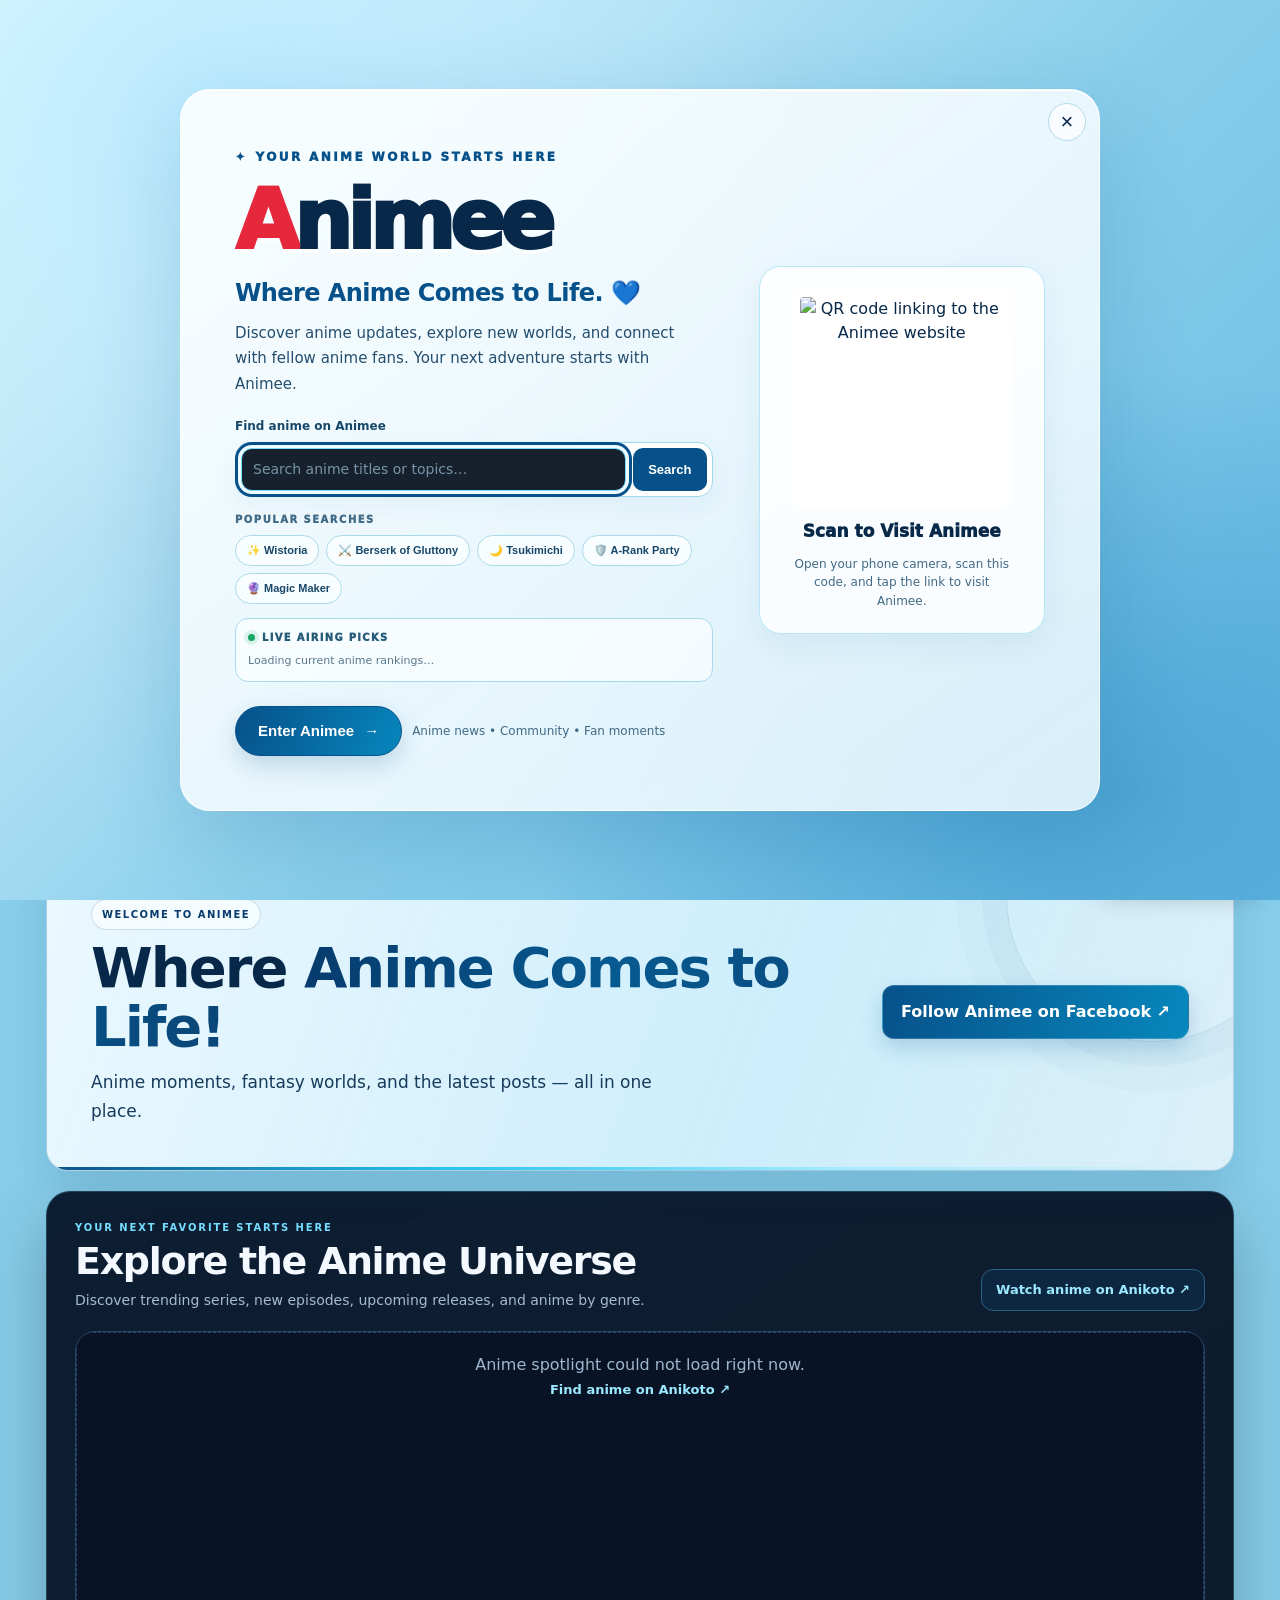
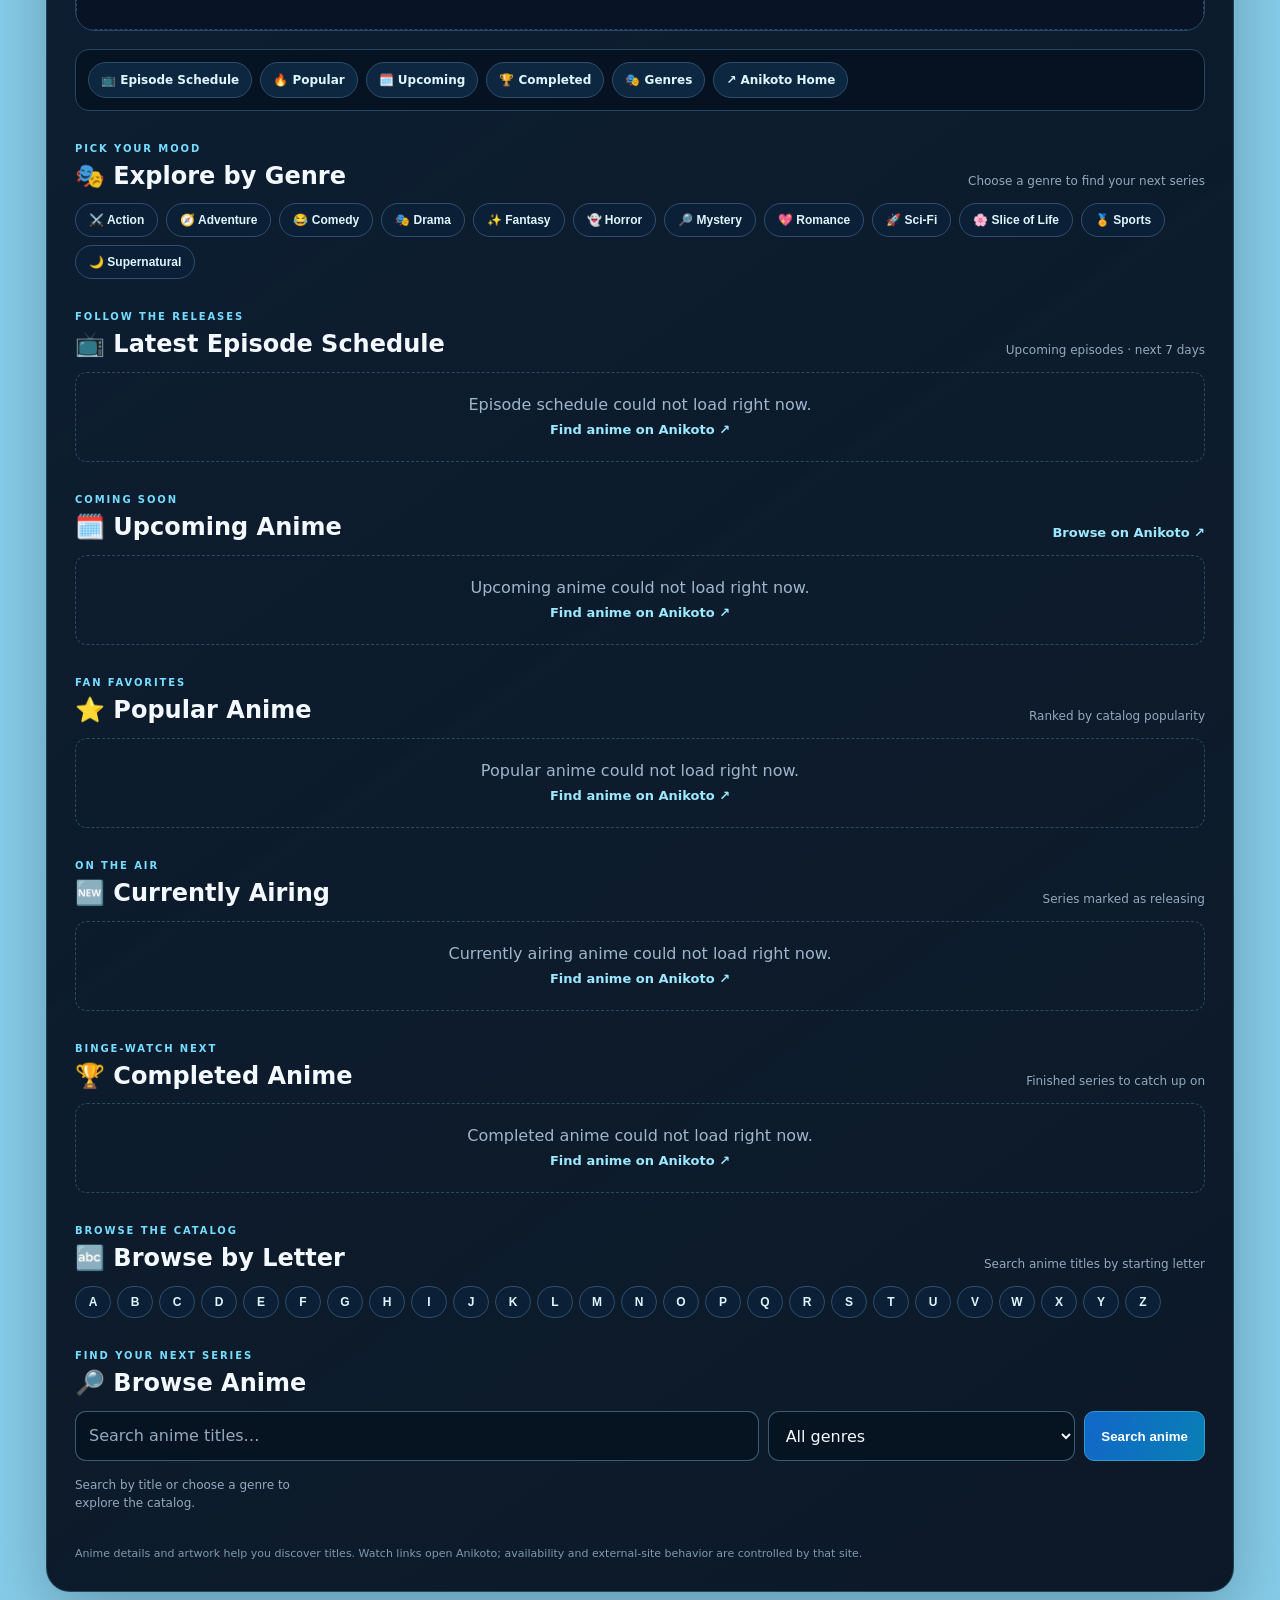
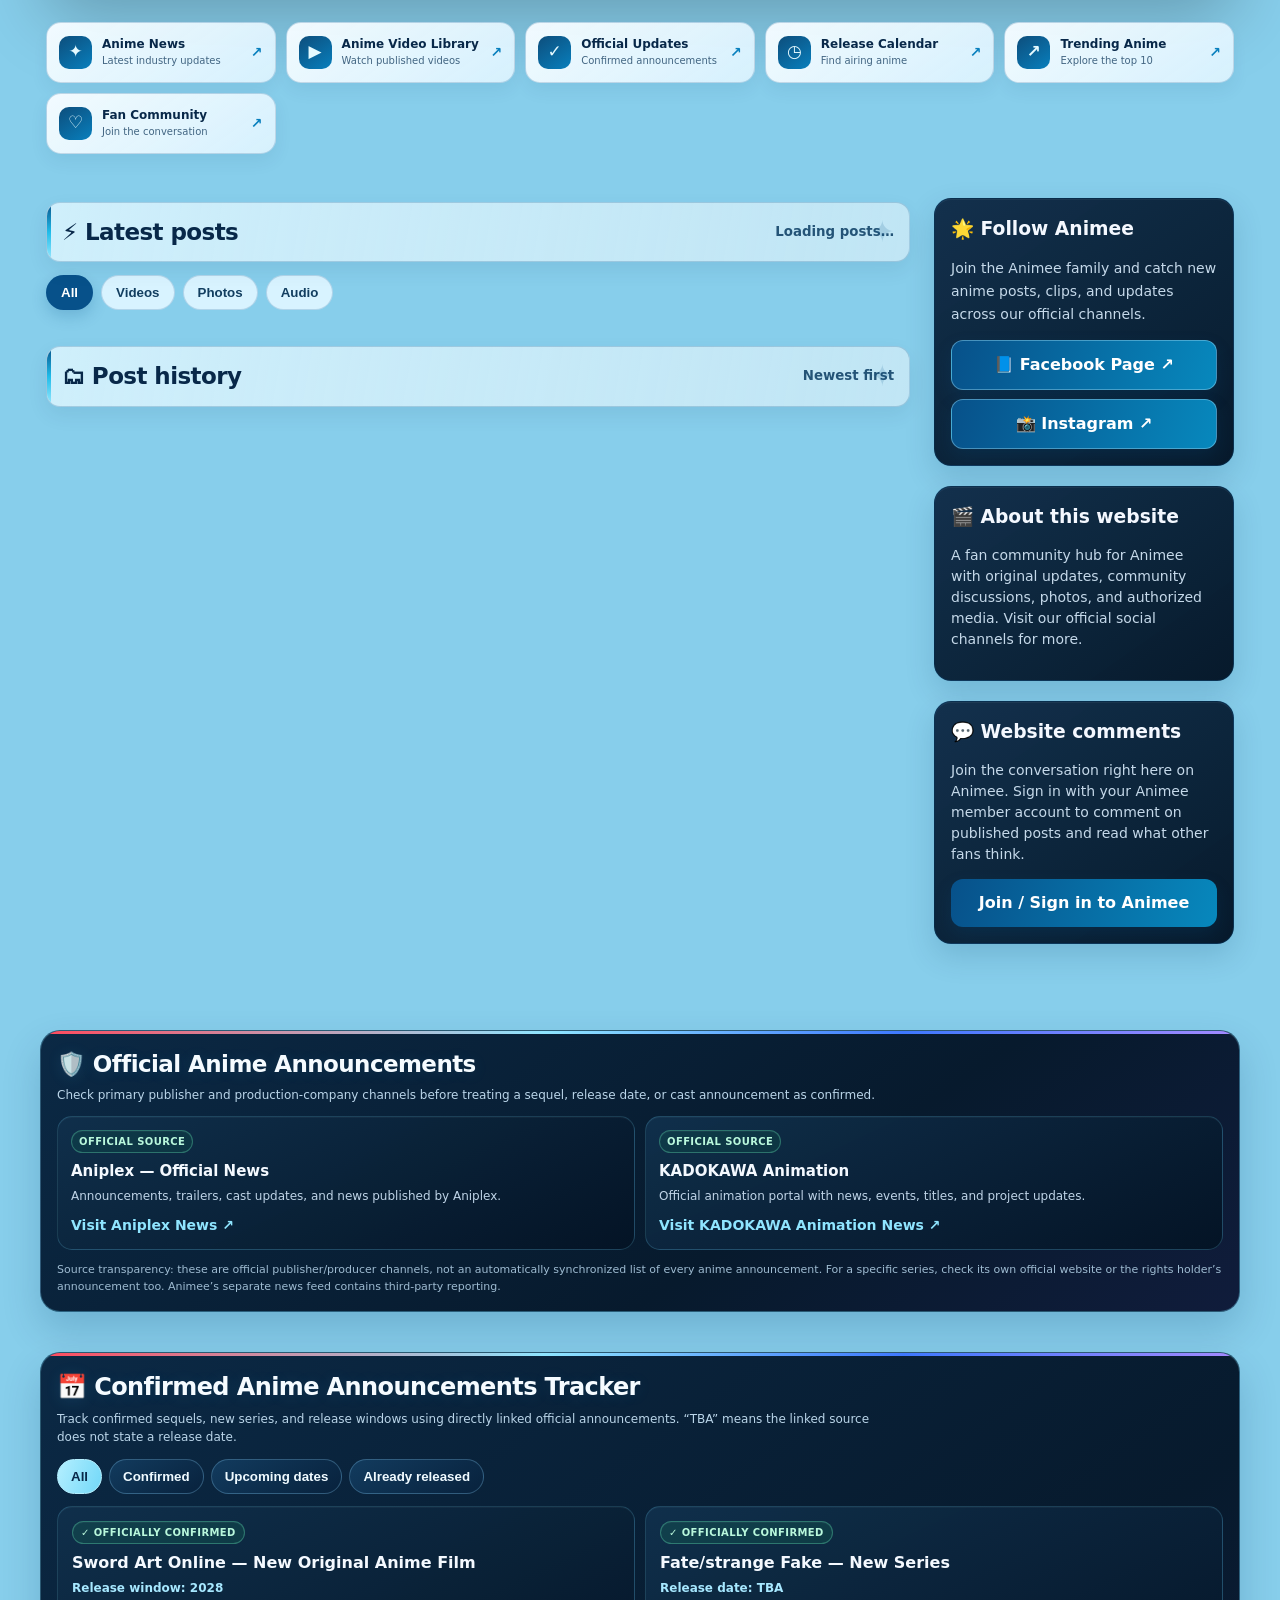
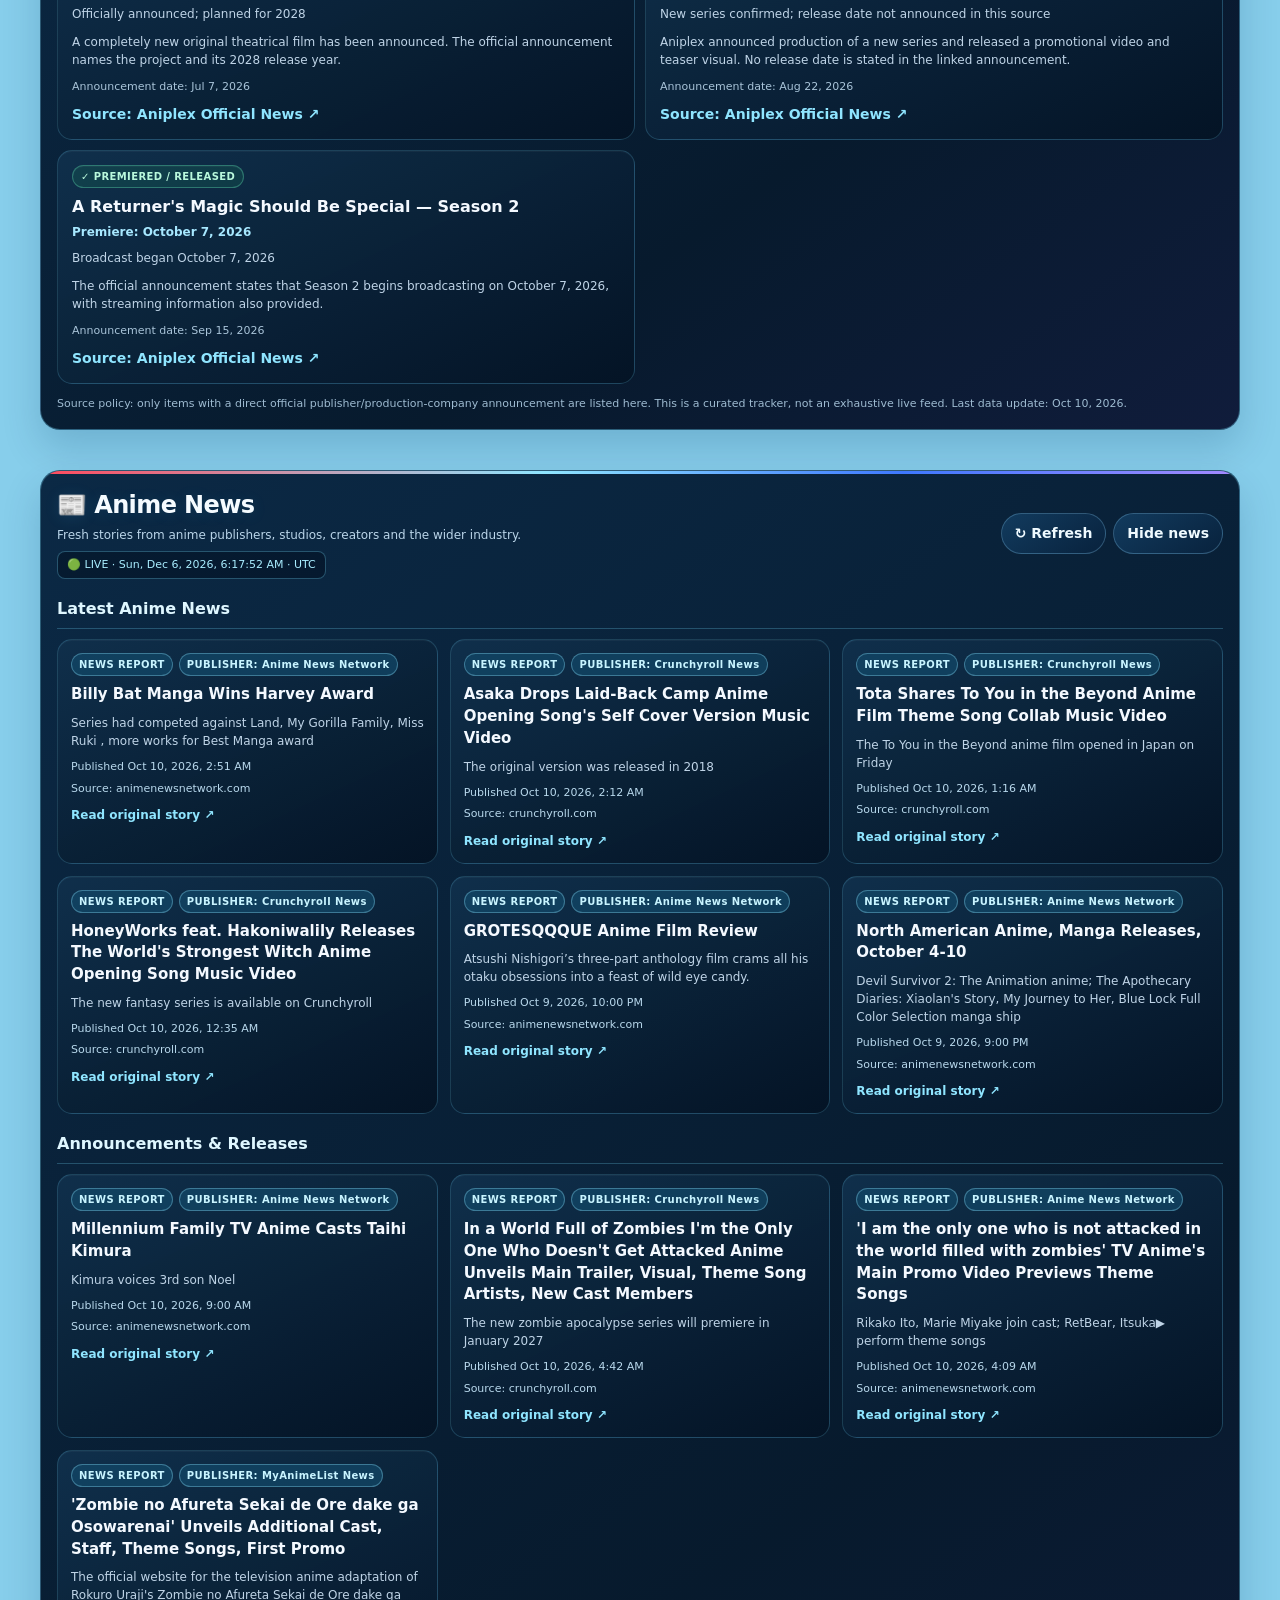
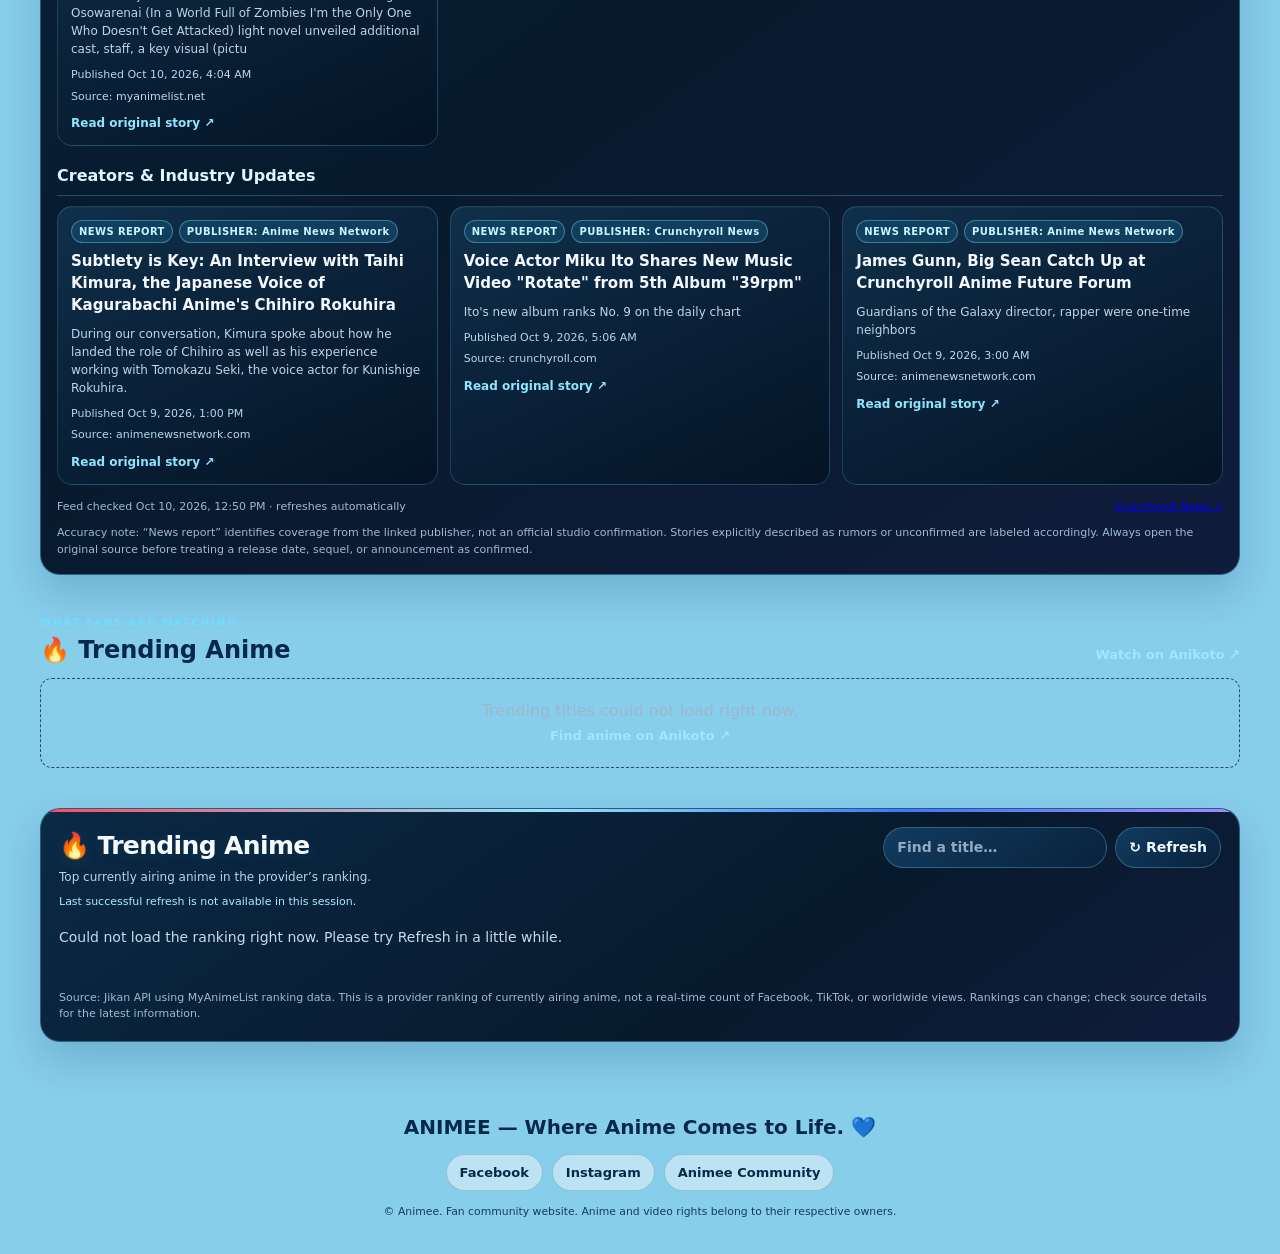
==== index.html @ 19613c21 "Update index.html" ====
<!doctype html>
<html lang="en">
<head>
<meta charset="utf-8">
<meta name="viewport" content="width=device-width,initial-scale=1">
<meta name="google-site-verification" content="fPkZKkGwC-4DVB1dAeEI6kpL-8RkmKhlQ3CHeXYALJQ" />
<meta name="google-site-verification" content="VLv9cJbyiWiNInrEfsKASRUnH4LlLSiAeQqun3bigRA" />
<title>ANIMEE — Where Anime Comes to Life</title>
<meta name="description" content="Discover the latest anime news, announcements, creator updates, fan posts, and community discussions on ANIMEE — Where Anime Comes to Life.">
<meta name="theme-color" content="#87CEEB">
<meta property="og:type" content="website">
<meta property="og:site_name" content="ANIMEE">
<meta property="og:title" content="ANIMEE — Where Anime Comes to Life">
<meta property="og:description" content="Discover the latest anime news, announcements, creator updates, fan posts, and community discussions on Animee — Where Anime Comes to Life.">
<link rel="canonical" href="https://animee355.github.io/Animee/">
<meta property="og:url" content="https://animee355.github.io/Animee/">
<meta name="twitter:card" content="summary">
<meta name="twitter:title" content="ANIMEE — Where Anime Comes to Life">
<meta name="twitter:description" content="Discover anime news, creator updates, fan posts, and community discussions on ANIMEE.">
<style>
:root{--bg:#08090f;--panel:#121520;--red:#ff202b;--cyan:#00c9f2;--gold:#ffd21c;--text:#f7f7fb;--muted:#aab0c2}
*{box-sizing:border-box}
body{margin:0;background:radial-gradient(ellipse at 15% 0%,#20121a 0,transparent 35%),radial-gradient(ellipse at 90% 15%,#09202b 0,transparent 32%),var(--bg);color:var(--text);font:16px/1.5 system-ui,Segoe UI,Arial,sans-serif}
header{max-width:1200px;margin:auto;padding:18px 20px 0}
.banner{width:100%;display:block;border-radius:16px;border:1px solid #292c38;box-shadow:0 10px 38px #0008}
.animee-banner{position:relative;min-height:220px;aspect-ratio:4.57/1;overflow:hidden;background:#050b18}
.banner-art{position:absolute;inset:0;width:100%;height:100%;display:block}
.banner-cover{position:absolute;inset:0;width:100%;height:100%;display:block;object-fit:cover;object-position:center}
.banner-copy{position:absolute;left:50%;top:50%;transform:translate(-50%,-50%);width:max-content;max-width:78%;text-align:center;display:flex;flex-direction:column;align-items:center;gap:0;text-shadow:0 3px 18px #000,0 0 32px #000}
.banner-copy span{font-size:clamp(10px,1.2vw,15px);font-weight:800;letter-spacing:.35em;color:#9eeaff}
.banner-copy strong{font-size:clamp(32px,6.5vw,82px);line-height:.98;letter-spacing:.08em;font-weight:950;color:#fff;background:none;-webkit-text-stroke:.5px #fff}.banner-copy strong .logo-a{display:inline-block;color:#ff1717;font-size:1.28em;font-style:italic;font-weight:1000;letter-spacing:-.1em;text-shadow:2px 3px 0 #6b0012,0 0 14px #ff151566;margin-right:.04em}.banner-copy em .tag-anime{color:#ff3c3c;font-style:italic}
.banner-copy em{font-style:italic;font-size:clamp(9px,1.35vw,16px);font-weight:900;letter-spacing:.01em;color:#fff;text-shadow:0 2px 5px #000}
.banner-chip{display:none}
@media(max-width:600px){.animee-banner{min-height:155px;aspect-ratio:2.1/1}.banner-copy{max-width:70%}.banner-copy strong{font-size:clamp(28px,8vw,48px)}.banner-copy em{font-size:8px;letter-spacing:.1em}.banner-chip{right:8px;bottom:7px;font-size:7px;padding:4px 6px}.banner-copy span{font-size:9px;letter-spacing:.2em}}
nav{display:flex;gap:10px;align-items:center;flex-wrap:wrap;padding:16px 0}
nav a,.btn{color:white;text-decoration:none;border:1px solid #343949;background:#151925;border-radius:999px;padding:9px 14px;cursor:pointer}
nav a:hover,.btn:hover{border-color:var(--cyan)}
nav .spacer{flex:1}
.nav-signin-group{display:flex;align-items:center;gap:8px;margin-left:auto}
nav .member-nav-btn{display:inline-flex;align-items:center;justify-content:center;gap:7px;padding:12px 18px;border:1px solid #48bfff;border-radius:12px;background:linear-gradient(120deg,#0879cf,#07518a);color:#fff;font-size:15px;font-weight:950;letter-spacing:.01em;box-shadow:0 5px 18px rgba(0,111,201,.25);white-space:nowrap}
nav .member-nav-btn::before{content:"👤";font-size:16px}
nav .member-nav-btn:hover{background:linear-gradient(120deg,#1595ed,#0869a8);border-color:#a3e9ff;transform:translateY(-1px)}
nav .admin-nav-btn{padding:6px 9px;border:1px solid rgba(117,221,255,.35);border-radius:8px;background:rgba(7,25,43,.7);color:#a9c5da;font-size:11px;font-weight:650;white-space:nowrap}
nav .admin-nav-btn:hover{color:#fff;border-color:#75ddff;background:#0b2b47}
@media(max-width:700px){.nav-signin-group{width:100%;margin-left:0;justify-content:flex-end}nav .member-nav-btn{padding:11px 14px;font-size:14px}nav .admin-nav-btn{padding:6px 8px;font-size:10px}}
.page{max-width:1200px;margin:auto;padding:0 20px 50px}
.hero{padding:26px 0 20px;display:flex;gap:20px;align-items:center;justify-content:space-between;flex-wrap:wrap}
.hero h1{font-size:clamp(28px,4vw,48px);line-height:1.08;margin:0 0 8px}
.gradient{background:linear-gradient(90deg,var(--red),var(--gold),var(--cyan));color:transparent;background-clip:text}
.hero p{color:var(--muted);margin:0}
.tag{display:inline-block;color:var(--gold);font-weight:800;letter-spacing:.12em;font-size:12px}
.layout{display:grid;grid-template-columns:minmax(0,1fr) 300px;gap:22px}
.section-title{display:flex;align-items:center;justify-content:space-between;gap:10px;margin:20px 0 12px}
.section-title h2{margin:0;font-size:22px}
.section-title small{color:var(--muted)}
.filters{display:flex;gap:8px;flex-wrap:wrap;margin-bottom:12px}
.filters button{border:0;background:#252a3a;color:#d9deee;border-radius:8px;padding:8px 12px;cursor:pointer}
.filters button.active{background:var(--red);color:white}
.cards{display:grid;grid-template-columns:repeat(2,minmax(0,1fr));gap:14px}
.card,.sidebox{background:linear-gradient(145deg,#171a27,#10121b);border:1px solid #292d3c;border-radius:14px;overflow:hidden}
.card{padding:14px;min-width:0}
.card h3{margin:0 0 5px;font-size:18px;overflow-wrap:anywhere}
.card p{color:var(--muted);margin:0 0 12px;overflow-wrap:anywhere}
.embed{width:100%;min-height:220px;border:0;border-radius:10px;background:#05060a}
.postmeta{display:flex;justify-content:space-between;gap:8px;color:#939bad;font-size:12px;margin-top:10px;flex-wrap:wrap}
.sidebox{padding:16px;margin:20px 0}
.sidebox h3{margin:0 0 8px}
.sidebox p{color:var(--muted);font-size:14px}
.follow{display:block;text-align:center;background:linear-gradient(90deg,#1877f2,#0754bc);padding:12px;border-radius:10px;text-decoration:none;color:white;font-weight:800}
.empty{color:var(--muted);padding:24px;border:1px dashed #343949;border-radius:12px;text-align:center;grid-column:1/-1}
.admin{display:none;margin-top:22px;padding:18px;border:1px solid #454b61;border-radius:14px;background:#111521}
.admin.show{display:block}
.admin-grid{display:grid;grid-template-columns:1fr 1fr;gap:12px}
.admin label{display:block;font-size:13px;color:#c4cada;margin-bottom:5px}
.admin input,.admin textarea,.admin select{width:100%;padding:10px;background:#080a11;border:1px solid #343949;border-radius:8px;color:white}
.admin textarea{min-height:78px;resize:vertical}
.audio-post{display:flex;align-items:center;gap:12px;padding:12px;border:1px solid rgba(117,221,255,.2);border-radius:12px;background:#050b18}.audio-post-icon{display:grid;place-items:center;flex:0 0 42px;height:42px;border-radius:50%;background:#102b47;color:#a9e8ff;font-size:24px}.audio-post audio.embed{min-width:0;width:100%;height:42px;max-height:none;aspect-ratio:auto;background:transparent;border-radius:8px}
.admin .wide{grid-column:1/-1}
.warn{border-left:3px solid var(--gold);padding:10px 12px;background:#2a2513;color:#f4e7b2;border-radius:6px;font-size:13px}
.actions{display:flex;gap:8px;flex-wrap:wrap;margin-top:12px}
.primary{background:var(--red);border-color:var(--red)}
.status{font-size:13px;color:var(--cyan);overflow-wrap:anywhere}
footer{text-align:center;color:#858b9d;padding:24px;font-size:13px}
.website-comments{border-top:1px solid rgba(117,221,255,.18);margin-top:14px;padding-top:12px}
.website-comments h4{margin:0 0 10px;font-size:15px;color:#dff6ff}
.website-comment{padding:9px 0;border-bottom:1px solid rgba(117,221,255,.12);overflow-wrap:anywhere}
.website-comment strong{color:#f4f8ff}
.website-comment p{margin:4px 0 0;white-space:pre-wrap}
.website-comment small{color:#8fa9c5}
.website-comment-form{display:grid;gap:8px;margin-top:12px}
.website-comment-form textarea{width:100%;min-height:64px;resize:vertical;padding:10px;background:#061321;color:white;border:1px solid #2a4968;border-radius:10px;font:inherit}
.website-comment-form button{justify-self:start}
.comment-status{font-size:13px;color:var(--cyan);margin:8px 0 0;overflow-wrap:anywhere}
.comment-status.error{color:#ff9eaf}
[hidden]{display:none!important}
@media(max-width:850px){.layout{grid-template-columns:1fr}.cards{grid-template-columns:1fr}.admin-grid{grid-template-columns:1fr}.admin .wide{grid-column:auto}.embed{min-height:190px}}

/* Animee professional cinematic background system */
:root{
  --bg:#050b18;
  --panel:#0a1729;
  --panel2:#0d2038;
  --line:#203e5d;
  --cyan:#75ddff;
  --text:#f4f8ff;
  --muted:#a8bad0;
}
html{min-height:100%;background:#050b18;scroll-behavior:smooth}
body{
  position:relative;
  isolation:isolate;
  background-color:#050b18!important;
  background-image:
    radial-gradient(ellipse at 12% -8%,rgba(25,104,170,.32),transparent 42%),
    radial-gradient(ellipse at 92% 12%,rgba(20,75,130,.22),transparent 34%),
    radial-gradient(ellipse at 50% 100%,rgba(9,42,78,.2),transparent 48%),
    linear-gradient(180deg,#050b18 0%,#071224 52%,#050b18 100%)!important;
  background-attachment:fixed;
}
body::before{
  content:"";position:fixed;inset:0;z-index:-1;pointer-events:none;opacity:.25;
  background-image:
    radial-gradient(1px 1px at 7% 19%,rgba(210,242,255,.95) 99%,transparent 100%),
    radial-gradient(1px 1px at 22% 71%,rgba(120,214,255,.8) 99%,transparent 100%),
    radial-gradient(1px 1px at 38% 31%,rgba(210,242,255,.7) 99%,transparent 100%),
    radial-gradient(1px 1px at 57% 83%,rgba(120,214,255,.7) 99%,transparent 100%),
    radial-gradient(1px 1px at 72% 16%,rgba(210,242,255,.8) 99%,transparent 100%),
    radial-gradient(1px 1px at 88% 58%,rgba(120,214,255,.8) 99%,transparent 100%),
    radial-gradient(1px 1px at 94% 88%,rgba(210,242,255,.7) 99%,transparent 100%);
  background-size:320px 260px;
}
body::after{
  content:"";position:fixed;inset:0;z-index:-1;pointer-events:none;
  background:linear-gradient(115deg,transparent 0%,rgba(82,176,255,.025) 45%,transparent 72%);
}
body>*{position:relative;z-index:1}
header{background:rgba(5,12,25,.86)!important;border-color:rgba(86,151,199,.25)!important;backdrop-filter:blur(18px) saturate(140%)}
.panel,.post,.card,.sidebox,.admin,.member{
  background:linear-gradient(145deg,rgba(14,32,54,.94),rgba(7,18,33,.96))!important;
  border-color:rgba(77,133,177,.3)!important;
  box-shadow:0 16px 48px rgba(0,0,0,.22),inset 0 1px 0 rgba(207,238,255,.025);
}
nav a,.btn,.smallbtn,button{
  transition:background-color .18s ease,border-color .18s ease,box-shadow .18s ease,transform .18s ease;
}
nav a:hover,.btn:hover,.smallbtn:hover,button:hover{
  border-color:rgba(117,221,255,.78)!important;
  box-shadow:0 0 18px rgba(62,177,255,.12);
}
.primary,.btn.primary{
  background:linear-gradient(110deg,#1267c9,#087fb4)!important;
  border-color:#2997d5!important;
  box-shadow:0 5px 18px rgba(13,111,202,.16);
}
input,textarea,select{
  background:rgba(3,12,24,.82)!important;
  border-color:rgba(73,119,158,.45)!important;
}
input:focus,textarea:focus,select:focus{
  border-color:var(--cyan)!important;
  box-shadow:0 0 0 3px rgba(117,221,255,.11)!important;
}
footer{color:#829ab5}
@media(prefers-reduced-motion:reduce){
  html{scroll-behavior:auto}
  *,*::before,*::after{transition:none!important}
}


/* Visible original anime characters in the page background */
.animee-character-art{position:fixed!important;inset:65px 0 0!important;width:100%;height:calc(100vh - 65px);z-index:0!important;pointer-events:none!important;overflow:hidden;opacity:.48}
.animee-character-art svg{display:block;width:100%;height:100%}
body>*:not(.animee-character-art){position:relative;z-index:1}
@media(max-width:700px){.animee-character-art{opacity:.23}.animee-character-art svg{width:150%;max-width:none;transform:translateX(-17%)}}
@media(prefers-reduced-transparency:reduce){.animee-character-art{opacity:.3}}


/* Prominent live local clock */
.animee-clock{max-width:1240px;margin:18px auto 0;padding:0 20px}
.animee-clock-inner{display:flex;align-items:center;justify-content:space-between;gap:18px;flex-wrap:wrap;padding:20px 26px;border:1px solid rgba(91,195,255,.48);border-radius:18px;background:linear-gradient(115deg,rgba(8,48,82,.97),rgba(8,26,51,.97) 60%,rgba(21,49,88,.97));box-shadow:0 12px 32px rgba(0,25,55,.3),inset 0 1px 0 rgba(220,246,255,.12)}
.animee-clock-label{font-size:12px;font-weight:900;letter-spacing:.18em;text-transform:uppercase;color:#9adfff}
.animee-clock-time{font-size:clamp(38px,6vw,66px);font-weight:950;line-height:1.08;letter-spacing:.025em;font-variant-numeric:tabular-nums;color:#f4fbff;text-shadow:0 0 24px rgba(68,190,255,.22)}
.animee-clock-date{margin-top:6px;color:#c1e8ff;font-size:clamp(14px,2vw,17px);font-weight:650}
.animee-clock-zone{padding:9px 12px;border-radius:10px;background:rgba(93,194,255,.12);border:1px solid rgba(122,213,255,.25);color:#c5edff;font-size:12px;font-weight:800;white-space:nowrap}
@media(max-width:600px){.animee-clock{padding:0 12px;margin-top:12px}.animee-clock-inner{padding:16px 17px;gap:10px}.animee-clock-time{font-size:clamp(36px,10vw,52px)}.animee-clock-zone{font-size:11px}}

</style>
<style id="animee-cinematic-background-v2">
/* Unified Animee cinematic background: deep black, galaxy glow, original anime-inspired heroes */
:root{--bg:#050914;--panel:#0b1424;--panel2:#0e1b30;--line:#24405e;--cyan:#75ddff;--text:#f4f8ff;--muted:#a8bad0}
html{min-height:100%;background:#050914;scroll-behavior:smooth}
body{position:relative;isolation:isolate;background-color:#050914!important;background-image:radial-gradient(ellipse at 14% 0%,rgba(20,92,158,.22),transparent 42%),radial-gradient(ellipse at 88% 8%,rgba(76,48,133,.16),transparent 38%),linear-gradient(180deg,#050914 0%,#07101f 52%,#050914 100%)!important;background-attachment:fixed;color:var(--text)}
body::before{content:"";position:fixed;inset:0;z-index:-1;pointer-events:none;opacity:.18;background-image:url("data:image/svg+xml,%3Csvg%20xmlns%3D%22http%3A%2F%2Fwww.w3.org%2F2000%2Fsvg%22%20viewBox%3D%220%200%201440%20900%22%3E%3Cdefs%3E%3ClinearGradient%20id%3D%22cloakA%22%20x1%3D%220%22%20y1%3D%220%22%20x2%3D%221%22%20y2%3D%221%22%3E%3Cstop%20stop-color%3D%22%23237cc4%22%2F%3E%3Cstop%20offset%3D%221%22%20stop-color%3D%22%23091226%22%2F%3E%3C%2FlinearGradient%3E%3ClinearGradient%20id%3D%22cloakB%22%20x1%3D%220%22%20y1%3D%220%22%20x2%3D%221%22%20y2%3D%221%22%3E%3Cstop%20stop-color%3D%22%237b4bc0%22%2F%3E%3Cstop%20offset%3D%221%22%20stop-color%3D%22%23091226%22%2F%3E%3C%2FlinearGradient%3E%3CradialGradient%20id%3D%22glow%22%3E%3Cstop%20stop-color%3D%22%23168bd3%22%20stop-opacity%3D%22.6%22%2F%3E%3Cstop%20offset%3D%221%22%20stop-color%3D%22%23168bd3%22%20stop-opacity%3D%220%22%2F%3E%3C%2FradialGradient%3E%3C%2Fdefs%3E%3Cellipse%20cx%3D%22170%22%20cy%3D%22500%22%20rx%3D%22330%22%20ry%3D%22430%22%20fill%3D%22url(%23glow)%22%2F%3E%3Cellipse%20cx%3D%221280%22%20cy%3D%22470%22%20rx%3D%22330%22%20ry%3D%22430%22%20fill%3D%22url(%23glow)%22%2F%3E%3Cg%20stroke%3D%22%2363cfff%22%20stroke-width%3D%225%22%20stroke-linejoin%3D%22round%22%3E%3Cpath%20d%3D%22M0%20900Q28%20640%20130%20540L220%20470%20330%20470%20420%20560Q480%20710%20500%20900Z%22%20fill%3D%22url(%23cloakA)%22%2F%3E%3Cpath%20d%3D%22M150%20475Q112%20400%20135%20290L185%20215%20305%20215%20350%20300%20325%20415%20280%20480Z%22%20fill%3D%22%23d8b4a5%22%2F%3E%3Cpath%20d%3D%22M135%20305L75%20240%20155%20250%20130%20165%20210%20220%20225%20120%20260%20208%20325%20145%20320%20235%20395%20205%20350%20305%20310%20278%20270%20325%20220%20285%20175%20325Z%22%20fill%3D%22%23111a2d%22%2F%3E%3Cpath%20d%3D%22M166%20350L210%20354M270%20354L315%20346%22%20stroke%3D%22%238ee8ff%22%20stroke-width%3D%229%22%2F%3E%3Cpath%20d%3D%22M205%20415Q240%20435%20276%20411%22%20fill%3D%22none%22%20stroke%3D%22%238b5262%22%20stroke-width%3D%225%22%2F%3E%3C%2Fg%3E%3Cg%20transform%3D%22translate(1440%200)%20scale(-1%201)%22%20stroke%3D%22%23b99aff%22%20stroke-width%3D%225%22%20stroke-linejoin%3D%22round%22%3E%3Cpath%20d%3D%22M0%20900Q28%20640%20130%20540L220%20470%20330%20470%20420%20560Q480%20710%20500%20900Z%22%20fill%3D%22url(%23cloakB)%22%2F%3E%3Cpath%20d%3D%22M150%20475Q112%20400%20135%20290L185%20215%20305%20215%20350%20300%20325%20415%20280%20480Z%22%20fill%3D%22%23d8b4a5%22%2F%3E%3Cpath%20d%3D%22M135%20305L75%20240%20155%20250%20130%20165%20210%20220%20225%20120%20260%20208%20325%20145%20320%20235%20395%20205%20350%20305%20310%20278%20270%20325%20220%20285%20175%20325Z%22%20fill%3D%22%23151226%22%2F%3E%3Cpath%20d%3D%22M166%20350L210%20354M270%20354L315%20346%22%20stroke%3D%22%23d0b5ff%22%20stroke-width%3D%229%22%2F%3E%3Cpath%20d%3D%22M205%20415Q240%20435%20276%20411%22%20fill%3D%22none%22%20stroke%3D%22%238b5262%22%20stroke-width%3D%225%22%2F%3E%3C%2Fg%3E%3Cg%20fill%3D%22%23d8f4ff%22%20opacity%3D%22.8%22%3E%3Ccircle%20cx%3D%22520%22%20cy%3D%22125%22%20r%3D%223%22%2F%3E%3Ccircle%20cx%3D%22690%22%20cy%3D%22280%22%20r%3D%222%22%2F%3E%3Ccircle%20cx%3D%22820%22%20cy%3D%22110%22%20r%3D%222%22%2F%3E%3Ccircle%20cx%3D%22610%22%20cy%3D%22600%22%20r%3D%222%22%2F%3E%3Ccircle%20cx%3D%22920%22%20cy%3D%22710%22%20r%3D%223%22%2F%3E%3Ccircle%20cx%3D%22760%22%20cy%3D%22420%22%20r%3D%222%22%2F%3E%3Ccircle%20cx%3D%221090%22%20cy%3D%22160%22%20r%3D%222%22%2F%3E%3C%2Fg%3E%3Cg%20fill%3D%22none%22%20stroke%3D%22%2365d9ff%22%20stroke-opacity%3D%22.22%22%3E%3Cpath%20d%3D%22M470%20210Q700%2080%20950%20210%22%2F%3E%3Cpath%20d%3D%22M430%20690Q720%20790%201000%20690%22%2F%3E%3Ccircle%20cx%3D%22720%22%20cy%3D%22440%22%20r%3D%22185%22%2F%3E%3C%2Fg%3E%3C%2Fsvg%3E"),radial-gradient(1px 1px at 7% 19%,rgba(210,242,255,.95) 99%,transparent 100%),radial-gradient(1px 1px at 22% 71%,rgba(120,214,255,.8) 99%,transparent 100%),radial-gradient(1px 1px at 38% 31%,rgba(210,242,255,.7) 99%,transparent 100%),radial-gradient(1px 1px at 57% 83%,rgba(120,214,255,.7) 99%,transparent 100%),radial-gradient(1px 1px at 72% 16%,rgba(210,242,255,.8) 99%,transparent 100%),radial-gradient(1px 1px at 88% 58%,rgba(120,214,255,.8) 99%,transparent 100%);background-size:cover,320px 260px,320px 260px,320px 260px,320px 260px,320px 260px,320px 260px;background-position:center bottom,0 0,0 0,0 0,0 0,0 0,0 0;background-repeat:no-repeat,repeat,repeat,repeat,repeat,repeat,repeat}
body::after{content:"";position:fixed;inset:0;z-index:-1;pointer-events:none;background:linear-gradient(115deg,transparent 0%,rgba(82,176,255,.025) 45%,transparent 72%)}
header{background:rgba(5,12,25,.88)!important;border-color:rgba(86,151,199,.25)!important;backdrop-filter:blur(18px) saturate(140%)}
.panel,.post,.card,.sidebox,.admin,.member{background:linear-gradient(145deg,rgba(14,27,46,.95),rgba(7,15,29,.97))!important;border-color:rgba(77,133,177,.3)!important;box-shadow:0 16px 48px rgba(0,0,0,.24),inset 0 1px 0 rgba(207,238,255,.025)}
@media(max-width:700px){body::before{opacity:.12;background-size:auto 100%,320px 260px,320px 260px,320px 260px,320px 260px,320px 260px,320px 260px}}
@media(prefers-reduced-motion:reduce){html{scroll-behavior:auto}}
</style>
<style id="animee-plain-skyblue-background">
/* Animee accessibility and visual consistency: retain the requested plain sky-blue page background. */
:root{--text:#f4f8ff;--muted:#b9cee3;--cyan:#75ddff}
html,body{background:#87CEEB!important;background-image:none!important}
body::before,body::after,.animee-character-art{display:none!important;content:none!important}
body{color:#082849!important}
.page>.hero h1,main.wrap>.hero h1{color:#082849!important}
.page>.hero p,main.wrap>.hero p,main.wrap>.hero .muted{color:#173b5b!important}
.hero .shine{background-image:linear-gradient(100deg,#073b6d,#0878b8)!important;color:transparent!important}
.page>.hero .tag,main.wrap>.hero .eyebrow{color:#073b6d!important}
footer{color:#173b5b!important}
.panel,.post,.card,.sidebox,.admin,.member,.chat,.thread{color:#f4f8ff!important}
a:focus-visible,button:focus-visible,input:focus-visible,textarea:focus-visible,select:focus-visible{outline:3px solid #07518a!important;outline-offset:3px}
.skip-link{position:fixed!important;top:-70px;left:12px;z-index:99999;background:#082849!important;color:#fff!important;padding:10px 14px;border-radius:8px;text-decoration:none;font-weight:800;box-shadow:0 5px 18px #08284955}
.skip-link:focus{top:12px}
@media(max-width:600px){nav{gap:6px}nav a,.btn{padding:8px 10px;font-size:14px}.page{padding-left:14px;padding-right:14px}header{padding-left:12px;padding-right:12px}}

.page>.hero .gradient{background-image:linear-gradient(90deg,#073b6d,#075a91,#0a4677)!important}
main.wrap>.hero h1 span:not(.shine){color:#07518a!important;background:none!important}
.section-title small{color:#173b5b!important}

/* Animee visual refresh — sky-blue brand, polished layout, existing features preserved */
:root{
  --brand-sky:#87ceeb;
  --brand-blue:#07518a;
  --brand-deep:#061a30;
  --cyan:#75ddff;
  --text:#f4f8ff;
  --muted:#b8cce0;
}
html{background:var(--brand-sky)!important}
body{
  background:#87CEEB!important;
  background-image:none!important;
  color:#082849;
}
header{
  max-width:1240px;
  padding:18px 20px 0;
  background:transparent!important;
  border:0!important;
  box-shadow:none!important;
  backdrop-filter:none!important;
}
.animee-banner{
  min-height:220px;
  border:2px solid rgba(7,81,138,.28);
  border-radius:20px;
  background:linear-gradient(115deg,#bdefff 0%,#87ceeb 42%,#4da9d8 100%)!important;
  box-shadow:0 14px 32px rgba(7,55,95,.20),inset 0 1px 0 rgba(255,255,255,.7);
}
.banner-art{opacity:.14;mix-blend-mode:multiply}
.banner-copy{max-width:90%;text-shadow:0 2px 10px rgba(255,255,255,.45)}
.banner-copy span{color:#07518a;text-shadow:none}
.banner-copy strong{color:#082849;-webkit-text-stroke:0;text-shadow:0 2px 0 rgba(255,255,255,.4),0 8px 22px rgba(7,55,95,.18)}
.banner-copy strong .logo-a{color:#e5283b;text-shadow:2px 3px 0 rgba(105,0,18,.18),0 0 14px rgba(255,255,255,.25)}
.banner-copy em{color:#073b63;text-shadow:none}
.banner-copy em .tag-anime{color:#d5233b}
.page{max-width:1240px;padding:0 20px 52px}
.hero{padding:30px 0 22px}
.hero h1{color:#082849;letter-spacing:-.035em}
.hero p{color:#173b5b}
.hero .gradient{background-image:linear-gradient(90deg,#073b6d,#0878b8,#07518a)!important}
.tag{color:#07518a}
nav{gap:8px;padding:16px 0 12px}
nav a,.btn{
  color:#eaf8ff;
  background:linear-gradient(145deg,#0b3152,#08223d);
  border:1px solid rgba(7,81,138,.32);
  box-shadow:0 4px 12px rgba(7,55,95,.12);
  font-weight:700;
}
nav a:hover,.btn:hover{transform:translateY(-1px);background:#10466f}
nav a:focus-visible,.btn:focus-visible{outline:3px solid #07518a;outline-offset:3px}
.section-title h2{color:#082849}
.section-title small{color:#173b5b!important}
.filters button{background:#d8f3ff;color:#123e60;border:1px solid rgba(7,81,138,.18)}
.filters button.active{background:#07518a;color:white}
.card,.sidebox,.admin{
  background:linear-gradient(145deg,#102d49,#071a2d)!important;
  border:1px solid rgba(7,81,138,.25)!important;
  border-radius:16px;
  box-shadow:0 12px 28px rgba(7,55,95,.17),inset 0 1px 0 rgba(255,255,255,.045);
}
.card{padding:16px}
.card h3,.sidebox h3{color:#f4f8ff}
.card p,.sidebox p{color:#c3d8e9}
.embed{background:#061321}
.empty{color:#173b5b;border-color:rgba(7,81,138,.35);background:rgba(255,255,255,.25)}
.follow{background:linear-gradient(100deg,#07518a,#0786bd);box-shadow:0 7px 18px rgba(7,81,138,.22)}
.admin{color:#f4f8ff}
.admin label{color:#d7eafa}
.website-comments{border-color:rgba(117,221,255,.25)}
footer{color:#173b5b!important}
.skip-link{background:#082849!important;color:white!important}
@media(max-width:600px){
  header{padding:12px 12px 0}
  .animee-banner{min-height:150px;aspect-ratio:2.1/1;border-radius:14px}
  .banner-copy{max-width:86%}
  .banner-copy strong{font-size:clamp(27px,8vw,46px)}
  .banner-copy span{font-size:8px;letter-spacing:.16em}
  .banner-copy em{font-size:8px;letter-spacing:0}
  .page{padding-left:14px;padding-right:14px}
  nav{padding-top:12px}
}

</style>
<style id="animee-social-polish">
.social-hub p{line-height:1.65}
.social-links{display:grid;grid-template-columns:1fr;gap:9px;margin-top:14px}
.social-links .follow{display:flex;align-items:center;justify-content:center;min-height:42px;text-align:center;text-decoration:none;font-weight:800;border:1px solid rgba(135,206,235,.5);transition:transform .18s ease,filter .18s ease}
.social-links .follow:hover{transform:translateY(-2px);filter:brightness(1.08)}
.site-footer{display:grid;justify-items:center;gap:12px;padding:28px 18px 32px;text-align:center}
.site-footer>strong{font-size:clamp(16px,2vw,20px);color:#082849}
.footer-socials{display:flex;justify-content:center;align-items:center;flex-wrap:wrap;gap:9px}
.footer-socials a{display:inline-flex;align-items:center;justify-content:center;padding:8px 13px;border:1px solid rgba(8,40,73,.24);border-radius:999px;color:#082849;background:rgba(255,255,255,.35);text-decoration:none;font-weight:750;font-size:13px;transition:background .18s ease,transform .18s ease}
.footer-socials a:hover{background:rgba(255,255,255,.68);transform:translateY(-1px)}
.site-footer small{max-width:760px;line-height:1.7;color:#173b5b}
@media(prefers-reduced-motion:reduce){.social-links .follow,.footer-socials a{transition:none}.social-links .follow:hover,.footer-socials a:hover{transform:none}}
</style>
<link rel="manifest" href="./manifest.webmanifest">
<link rel="icon" href="./icon.svg" type="image/svg+xml">
<meta name="mobile-web-app-capable" content="yes">
<meta name="apple-mobile-web-app-capable" content="yes">
<meta name="apple-mobile-web-app-title" content="Animee">
<script src="./pwa.js" defer></script>
<style id="animee-mobile-usability-v1">
/* Mobile usability and low-power rendering refinements */
:where(a,button,input,textarea,select,[tabindex]):focus-visible{outline:3px solid #75ddff;outline-offset:3px}
img,video,iframe{max-width:100%}
@media(max-width:640px){
 html{scroll-padding-top:18px}
 body{background-attachment:scroll!important;overflow-x:hidden}
 body::before,body::after{position:absolute}
 header{padding:12px 12px 0;backdrop-filter:none!important}
 .page{padding-left:12px;padding-right:12px}
 nav{gap:7px;flex-wrap:nowrap;max-width:100%;overflow-x:auto;overscroll-behavior-x:contain;padding:12px 0;scrollbar-width:thin}
 nav a,nav button{flex:0 0 auto;min-height:44px;display:inline-flex;align-items:center;justify-content:center;padding:10px 12px}
 nav .spacer{display:none}
 .hero{padding:20px 0 14px;gap:12px}
 .section-title{align-items:flex-start;flex-wrap:wrap}
 .card,.sidebox{border-radius:12px}
 .website-comment-form textarea{font-size:16px}
 .animee-character-art{opacity:.16!important}
}
@media(max-width:380px){
 .banner-copy{max-width:74%}
 .banner-copy strong{font-size:27px}
 .banner-copy span{font-size:8px}
}
@media(prefers-reduced-motion:reduce){*{scroll-behavior:auto!important}}
</style>
<link rel="canonical" href="https://animee355.github.io/Animee/">
<script type="application/ld+json">
{"@context":"https://schema.org","@type":"WebSite","name":"ANIMEE","url":"https://animee355.github.io/Animee/","description":"Anime news, announcements, creator updates, fan posts, and community discussions.","inLanguage":"en"}
</script>
<link rel="stylesheet" href="./animee-design-system.css">
<link rel="stylesheet" href="./animee-discover.css">

<style id="animee-welcome-gate-styles">
#animee-welcome-gate{position:fixed;inset:0;z-index:100001;display:grid;place-items:center;overflow-y:auto;padding:24px;background:radial-gradient(ellipse at 18% 12%,#bcecff 0,transparent 38%),radial-gradient(ellipse at 88% 88%,#4fa7d5 0,transparent 38%),linear-gradient(135deg,#e7f9ff,#87ceeb 56%,#62b8e2);color:#082849;font-family:system-ui,-apple-system,"Segoe UI",sans-serif;opacity:1;visibility:visible;transition:opacity .28s ease,visibility .28s ease}
#animee-welcome-gate.is-hidden{opacity:0;visibility:hidden;pointer-events:none}
#animee-welcome-gate .welcome-card{position:relative;width:min(920px,100%);display:grid;grid-template-columns:minmax(0,1.25fr) minmax(220px,.75fr);gap:clamp(22px,4vw,46px);align-items:center;padding:clamp(24px,5vw,54px);border:1px solid #ffffffc9;border-radius:30px;background:linear-gradient(145deg,#ffffffdf,#effaffd9);box-shadow:0 28px 90px #07518a30,inset 0 1px 0 white;backdrop-filter:blur(16px)}
#animee-welcome-gate .welcome-kicker{display:inline-flex;align-items:center;gap:8px;margin:0 0 16px;color:#07518a;font-size:12px;font-weight:950;letter-spacing:.2em}
#animee-welcome-gate .welcome-logo{display:block;margin:0;color:#082849;font-size:clamp(44px,8vw,82px);font-weight:1000;letter-spacing:-.065em;line-height:.95;text-shadow:0 4px 0 #ffffffa8}
#animee-welcome-gate .welcome-logo span{color:#e5283b}
#animee-welcome-gate .welcome-tagline{margin:15px 0 10px;font-size:clamp(17px,2.5vw,24px);font-weight:850;letter-spacing:-.025em;color:#07518a}
#animee-welcome-gate .welcome-copy{max-width:460px;margin:0;color:#254e6e;font-size:15px;line-height:1.7}
#animee-welcome-gate .welcome-search{margin-top:20px;max-width:500px}
#animee-welcome-gate .welcome-search label{display:block;margin-bottom:7px;color:#174769;font-size:12px;font-weight:850}
#animee-welcome-gate .welcome-search-row{display:flex;gap:7px;padding:5px;border:1px solid #9fd7ec;border-radius:15px;background:#fff;box-shadow:0 8px 24px #07518a0d}
#animee-welcome-gate .welcome-search-row input{min-width:0;flex:1;border:0;outline:0;background:transparent;color:#082849;padding:10px 11px;font:inherit;font-size:14px}
#animee-welcome-gate .welcome-search-row input::placeholder{color:#7894a8}
#animee-welcome-gate .welcome-search-row button{border:0;border-radius:10px;padding:10px 15px;background:#07518a;color:white;font-size:13px;font-weight:900;cursor:pointer}
#animee-welcome-gate .welcome-trending{margin-top:15px}
#animee-welcome-gate .welcome-trending-label{display:block;margin-bottom:8px;color:#416b86;font-size:10px;font-weight:950;letter-spacing:.15em}
#animee-welcome-gate .welcome-chips{display:flex;flex-wrap:wrap;gap:7px}
#animee-welcome-gate .welcome-chips button{border:1px solid #acd9e9;border-radius:999px;padding:8px 11px;background:#f8fdff;color:#174769;font-size:11px;font-weight:800;cursor:pointer;transition:background .15s ease,border-color .15s ease}
#animee-welcome-gate .welcome-chips button:hover{background:#dff6ff;border-color:#4ba9d4}
#animee-welcome-gate .welcome-live-trending{margin-top:14px;padding:11px 12px;border:1px solid #a9d9ec;border-radius:13px;background:rgba(255,255,255,.62);max-width:500px}
#animee-welcome-gate .welcome-live-heading{display:flex;align-items:center;gap:7px;margin-bottom:8px;color:#245b78;font-size:10px;font-weight:950;letter-spacing:.13em}
#animee-welcome-gate .welcome-live-dot{width:7px;height:7px;border-radius:50%;background:#16a765;box-shadow:0 0 0 4px #16a76520}
#animee-welcome-gate .welcome-live-picks{display:flex;flex-wrap:wrap;gap:7px}
#animee-welcome-gate .welcome-live-picks button{border:1px solid #acd9e9;border-radius:999px;padding:7px 10px;background:#fff;color:#174769;font-size:11px;font-weight:850;cursor:pointer}
#animee-welcome-gate .welcome-live-picks button:hover{background:#dff6ff;border-color:#4ba9d4}
#animee-welcome-gate .welcome-live-status{color:#58788d;font-size:11px}
#animee-welcome-gate .welcome-actions{display:flex;gap:10px;align-items:center;flex-wrap:wrap;margin-top:24px}
#animee-welcome-gate .welcome-enter{display:inline-flex;justify-content:center;align-items:center;gap:10px;min-height:50px;padding:13px 22px;border:1px solid #07518a;border-radius:999px;background:linear-gradient(110deg,#07518a,#0786bd);color:white;font-size:15px;font-weight:900;cursor:pointer;box-shadow:0 10px 24px #07518a30;transition:transform .18s ease,filter .18s ease}
#animee-welcome-gate .welcome-enter:hover{transform:translateY(-2px);filter:brightness(1.08)}
#animee-welcome-gate .welcome-hint{font-size:12px;color:#426985}
#animee-welcome-gate .welcome-qr-panel{display:grid;justify-items:center;gap:10px;padding:22px 16px;border:1px solid #b5e7f8;border-radius:22px;background:#ffffffd9;text-align:center;box-shadow:0 12px 32px #07518a12}
#animee-welcome-gate .welcome-qr-panel img{display:block;width:min(220px,100%);aspect-ratio:1;object-fit:contain;padding:8px;border-radius:12px;background:#fff}
#animee-welcome-gate .welcome-qr-title{margin:0;color:#082849;font-size:17px;font-weight:950}
#animee-welcome-gate .welcome-qr-help{max-width:220px;margin:0;color:#426985;font-size:12px;line-height:1.55}
#animee-welcome-gate .welcome-close{position:absolute;top:13px;right:13px;display:grid;place-items:center;width:38px;height:38px;border:1px solid #b5d9e8;border-radius:50%;background:#ffffffb8;color:#082849;font-size:22px;cursor:pointer}
#animee-welcome-gate button:focus-visible{outline:3px solid #07518a;outline-offset:4px}
@media(max-width:640px){#animee-welcome-gate{padding:14px;align-items:start}#animee-welcome-gate .welcome-card{grid-template-columns:1fr;gap:22px;padding:30px 20px 20px;border-radius:22px;margin:auto}#animee-welcome-gate .welcome-logo{font-size:clamp(46px,14vw,70px)}#animee-welcome-gate .welcome-tagline{font-size:18px}#animee-welcome-gate .welcome-copy{font-size:14px}#animee-welcome-gate .welcome-actions{margin-top:18px}#animee-welcome-gate .welcome-enter{width:100%}#animee-welcome-gate .welcome-qr-panel{grid-template-columns:94px minmax(0,1fr);justify-items:start;align-items:center;text-align:left;padding:12px;gap:3px 13px}#animee-welcome-gate .welcome-qr-panel img{grid-row:1/3;width:94px;padding:4px}#animee-welcome-gate .welcome-qr-title{font-size:15px}#animee-welcome-gate .welcome-qr-help{font-size:11px}}
@media(prefers-reduced-motion:reduce){#animee-welcome-gate,#animee-welcome-gate .welcome-enter{transition:none}#animee-welcome-gate .welcome-enter:hover{transform:none}}
</style>


<style id="animee-quick-watch-styles">
.animee-quick-watch{position:fixed;inset:0;z-index:100010;display:none;align-items:center;justify-content:center;padding:18px}.animee-quick-watch.is-open{display:flex}.animee-quick-watch-backdrop{position:absolute;inset:0;background:rgba(2,8,18,.82);backdrop-filter:blur(7px)}.animee-quick-watch-panel{position:relative;z-index:1;width:min(850px,100%);max-height:min(92vh,900px);overflow:auto;padding:clamp(17px,3vw,28px);border:1px solid #8edfff66;border-radius:20px;background:linear-gradient(145deg,#0c2137,#050e1b);color:#f5fbff;box-shadow:0 28px 90px #0009}.animee-quick-watch-close{position:absolute;right:12px;top:10px;width:40px;height:40px;border:1px solid #42627e;border-radius:50%;background:#102b44;color:white;font-size:25px;cursor:pointer}.animee-quick-watch-eyebrow{margin:0 45px 7px 0;color:#83e3ff;font-size:10px;font-weight:900;letter-spacing:.18em}.animee-quick-watch-panel h2{margin:0 44px 15px 0;font-size:clamp(21px,4vw,30px);line-height:1.2}.animee-quick-watch-panel video{display:block;width:100%;max-height:55vh;aspect-ratio:16/9;background:#000;border-radius:12px}.animee-quick-watch-caption{color:#c2d8e9;font-size:14px;white-space:pre-wrap}.animee-quick-watch-list{display:flex;flex-wrap:wrap;gap:8px;margin-top:12px}.animee-quick-watch-list button{max-width:100%;border:1px solid #315675;border-radius:9px;padding:9px 12px;background:#0c1c2d;color:#dff6ff;cursor:pointer;text-align:left}.animee-quick-watch-list button.active{border-color:#73d9ff;background:#124e73;color:white}.animee-quick-watch-note{margin:13px 0 0;color:#89a6bf;font-size:11px}.animee-quick-watch-fallback{grid-column:1/-1;padding:12px 14px;border:1px solid #e2b95d66;border-radius:10px;background:#fff4cf;color:#624800;font-size:13px}@media(max-width:540px){.animee-quick-watch{padding:8px}.animee-quick-watch-panel{padding:17px 12px;border-radius:15px}.animee-quick-watch-panel video{max-height:45vh}}
</style>
</head>
<body>

<div id="animee-welcome-gate" role="dialog" aria-modal="true" aria-labelledby="animee-welcome-title" aria-describedby="animee-welcome-description">
  <div class="welcome-card">
    <button class="welcome-close" id="animee-welcome-close" type="button" aria-label="Enter Animee and close welcome screen">×</button>
    <div class="welcome-main">
      <p class="welcome-kicker"><span aria-hidden="true">✦</span> YOUR ANIME WORLD STARTS HERE</p>
      <h1 class="welcome-logo" id="animee-welcome-title"><span>A</span>nimee</h1>
      <p class="welcome-tagline">Where Anime Comes to Life. 💙</p>
      <p class="welcome-copy" id="animee-welcome-description">Discover anime updates, explore new worlds, and connect with fellow anime fans. Your next adventure starts with Animee.</p>
      <form class="welcome-search" id="animee-welcome-search-form" role="search">
        <label for="animee-welcome-search">Find anime on Animee</label>
        <div class="welcome-search-row"><input id="animee-welcome-search" type="search" placeholder="Search anime titles or topics…" autocomplete="off" aria-label="Search Animee posts"><button type="submit" aria-label="Search Animee">Search</button></div>
      </form>
      <div class="welcome-trending" aria-label="Popular anime shortcuts">
        <span class="welcome-trending-label">POPULAR SEARCHES</span>
        <div class="welcome-chips">
          <button type="button" data-animee-query="Wistoria">✨ Wistoria</button>
          <button type="button" data-animee-query="Berserk of Gluttony">⚔️ Berserk of Gluttony</button>
          <button type="button" data-animee-query="Tsukimichi">🌙 Tsukimichi</button>
          <button type="button" data-animee-query="A-Rank Party">🛡️ A-Rank Party</button>
          <button type="button" data-animee-query="Magic Maker">🔮 Magic Maker</button>
        </div>
      </div>
      <div class="welcome-live-trending" aria-label="Live trending anime picks">
        <div class="welcome-live-heading"><span class="welcome-live-dot" aria-hidden="true"></span><span>LIVE AIRING PICKS</span></div>
        <div class="welcome-live-picks" id="animee-welcome-live-trending" aria-live="polite"><span class="welcome-live-status">Loading current anime rankings…</span></div>
      </div>
      <div class="welcome-actions"><button class="welcome-enter" id="animee-enter-site" type="button">Enter Animee <span aria-hidden="true">→</span></button><span class="welcome-hint">Anime news • Community • Fan moments</span></div>
    </div>
    <aside class="welcome-qr-panel" aria-label="Scan the QR code to open Animee on your phone">
      <img src="https://api.qrserver.com/v1/create-qr-code/?size=240x240&amp;margin=10&amp;data=https%3A%2F%2Fanimee355.github.io%2FAnimee%2F" alt="QR code linking to the Animee website" width="220" height="220" loading="eager">
      <p class="welcome-qr-title">Scan to Visit Animee</p>
      <p class="welcome-qr-help">Open your phone camera, scan this code, and tap the link to visit Animee.</p>
    </aside>
  </div>
</div>

<div id="animee-brand-loader" role="status" aria-live="polite" aria-label="Loading Animee"><div class="animee-loader-mark"><span>A</span><i></i></div><strong>ANIMEE</strong><p>WHERE ANIME COMES TO LIFE</p><div class="animee-loader-track"><span></span></div><small>Preparing your anime world…</small></div>
<a class="skip-link" href="#main-content">Skip to main content</a>

<div class="animee-character-art" aria-hidden="true">
<svg viewBox="0 0 1440 900" width="100%" height="100%" preserveAspectRatio="xMidYMid slice" xmlns="http://www.w3.org/2000/svg"><defs><radialGradient id="gold"><stop stop-color="#ffb12e" stop-opacity=".55"/><stop offset="1" stop-color="#ffb12e" stop-opacity="0"/></radialGradient><radialGradient id="blue"><stop stop-color="#20bfff" stop-opacity=".55"/><stop offset="1" stop-color="#20bfff" stop-opacity="0"/></radialGradient><radialGradient id="violet"><stop stop-color="#883dff" stop-opacity=".55"/><stop offset="1" stop-color="#883dff" stop-opacity="0"/></radialGradient><linearGradient id="cloak" x2="1" y2="1"><stop stop-color="#355d9e"/><stop offset="1" stop-color="#080d1b"/></linearGradient><linearGradient id="galaxyBase" x1="0" y1="0" x2="1" y2="1"><stop stop-color="#030715"/><stop offset=".48" stop-color="#0a1230"/><stop offset="1" stop-color="#120b2b"/></linearGradient><radialGradient id="nebulaCyan"><stop stop-color="#0e8fc9" stop-opacity=".36"/><stop offset=".55" stop-color="#1550a6" stop-opacity=".16"/><stop offset="1" stop-color="#14204c" stop-opacity="0"/></radialGradient><radialGradient id="nebulaViolet"><stop stop-color="#8a36e8" stop-opacity=".32"/><stop offset=".55" stop-color="#4a258e" stop-opacity=".16"/><stop offset="1" stop-color="#24144f" stop-opacity="0"/></radialGradient><radialGradient id="nebulaRose"><stop stop-color="#e05bba" stop-opacity=".18"/><stop offset="1" stop-color="#7b247e" stop-opacity="0"/></radialGradient></defs><!-- Galaxy backdrop: deep space, nebula clouds, stars, and distant worlds -->
<rect x="0" y="0" width="1440" height="900" fill="url(#galaxyBase)"/>
<ellipse cx="720" cy="340" rx="760" ry="360" fill="url(#nebulaViolet)"/>
<ellipse cx="520" cy="560" rx="560" ry="310" fill="url(#nebulaCyan)"/>
<ellipse cx="1120" cy="280" rx="420" ry="300" fill="url(#nebulaRose)"/>
<path d="M-80 610 C190 390 310 730 560 520 S930 330 1130 470 S1340 600 1530 360" fill="none" stroke="#4385ff" stroke-opacity=".10" stroke-width="105"/>
<path d="M-40 670 C190 470 340 780 600 575 S920 420 1120 535 S1370 630 1500 450" fill="none" stroke="#bc6cff" stroke-opacity=".08" stroke-width="64"/>
<g fill="#d9f4ff">
<circle cx="45" cy="80" r="1.6"/><circle cx="120" cy="210" r="1.1"/><circle cx="205" cy="70" r="1.3"/><circle cx="280" cy="165" r="1.8"/><circle cx="355" cy="50" r="1"/><circle cx="455" cy="125" r="1.4"/><circle cx="540" cy="65" r="1.2"/><circle cx="615" cy="190" r="1.4"/><circle cx="700" cy="75" r="1.1"/><circle cx="785" cy="145" r="1.7"/><circle cx="875" cy="55" r="1.1"/><circle cx="960" cy="190" r="1.4"/><circle cx="1040" cy="75" r="1.2"/><circle cx="1135" cy="160" r="1.7"/><circle cx="1220" cy="55" r="1.2"/><circle cx="1320" cy="190" r="1.5"/><circle cx="1400" cy="90" r="1.1"/>
<circle cx="70" cy="360" r="1.1"/><circle cx="170" cy="440" r="1.5"/><circle cx="310" cy="355" r="1.1"/><circle cx="435" cy="445" r="1.4"/><circle cx="590" cy="380" r="1"/><circle cx="750" cy="465" r="1.4"/><circle cx="900" cy="360" r="1.2"/><circle cx="1050" cy="440" r="1.5"/><circle cx="1200" cy="350" r="1.1"/><circle cx="1370" cy="455" r="1.6"/>
<circle cx="55" cy="700" r="1.5"/><circle cx="155" cy="825" r="1.1"/><circle cx="290" cy="750" r="1.4"/><circle cx="420" cy="845" r="1.1"/><circle cx="575" cy="740" r="1.3"/><circle cx="715" cy="825" r="1.7"/><circle cx="860" cy="735" r="1.1"/><circle cx="1010" cy="840" r="1.5"/><circle cx="1160" cy="730" r="1.2"/><circle cx="1300" cy="820" r="1.4"/><circle cx="1410" cy="700" r="1.1"/>
</g>
<g stroke="#d4f6ff" stroke-opacity=".65" stroke-width="1.4"><path d="M280 145v14 M273 152h14"/><path d="M970 105v16 M962 113h16"/><path d="M1260 620v14 M1253 627h14"/><path d="M580 820v12 M574 826h12"/></g>
<circle cx="1220" cy="245" r="42" fill="#1c2861" opacity=".36"/><ellipse cx="1220" cy="245" rx="67" ry="15" fill="none" stroke="#6d80d9" stroke-opacity=".22" stroke-width="3"/>

<ellipse cx="150" cy="460" rx="260" ry="390" fill="url(#gold)"/><ellipse cx="410" cy="460" rx="220" ry="340" fill="url(#blue)"/><ellipse cx="1060" cy="460" rx="220" ry="340" fill="url(#blue)"/><ellipse cx="1300" cy="460" rx="260" ry="390" fill="url(#violet)"/>
<!-- Spiky-haired martial-arts hero -->
<g transform="translate(-20 95)" stroke-linejoin="round"><path d="M25 800Q45 610 110 560L155 520 255 520 315 575Q360 690 365 800Z" fill="#e87528" stroke="#ffc16c" stroke-width="5"/><path d="M145 465Q115 390 135 290L165 220 260 220 295 300 280 420 245 480Z" fill="#e4ad8b"/><path d="M135 300L98 250 145 263 115 198 170 230 162 160 211 205 235 132 260 205 305 174 293 237 330 231 294 305 264 271 238 291 205 260 174 305Z" fill="#161c2a" stroke="#4c5979" stroke-width="5"/><path d="M155 330L198 337 190 360 157 359ZM232 337L275 326 269 358 235 363Z" fill="#111a2c"/><path d="M161 345L190 347M239 346L268 339" stroke="#ffe16b" stroke-width="6"/><path d="M205 398Q222 412 240 397" fill="none" stroke="#984f4d" stroke-width="4"/><path d="M155 475L210 515 272 475 302 585 210 640 120 585Z" fill="#ef7a27" stroke="#ffc16c" stroke-width="5"/><path d="M210 516V640" stroke="#ffdc8c" stroke-width="5"/></g>
<!-- Blue-haired fantasy slime hero -->
<g transform="translate(300 145)" stroke-linejoin="round"><path d="M0 770Q20 600 70 535L120 500 195 505 240 550Q275 665 280 770Z" fill="#16458c" stroke="#6beaff" stroke-width="4"/><path d="M75 445Q50 365 68 290Q82 215 155 205Q225 218 240 292L225 405 190 462 115 465Z" fill="#62dfff" stroke="#c4ffff" stroke-width="4"/><path d="M72 300L40 260 78 208 110 238 111 175 150 216 177 156 198 220 241 190 230 250 261 276 228 315 204 281 176 300 146 274 110 314Z" fill="#58c9ff" stroke="#d0ffff" stroke-width="4"/><path d="M100 306L142 310 137 331 105 331ZM172 309L212 305 205 332 174 331Z" fill="#15336f"/><path d="M108 317L137 318M178 318L205 315" stroke="#fff" stroke-width="5"/><path d="M146 357Q160 367 174 355" fill="none" stroke="#4185c4" stroke-width="4"/><path d="M105 445L155 500 207 445 240 560 155 620 70 560Z" fill="#e8faff" stroke="#7beaff" stroke-width="4"/></g>
<!-- Dark fantasy swordsman with red eye glow -->
<g transform="translate(865 125)" stroke-linejoin="round"><path d="M30 780Q45 620 105 545L155 500 250 505 305 560Q345 680 350 780Z" fill="url(#cloak)" stroke="#4abfff" stroke-width="4"/><path d="M130 455Q105 375 128 290Q143 212 218 203Q286 214 300 290L285 410 250 470 160 475Z" fill="#dcb8a8"/><path d="M128 295L95 248 132 210 160 232 159 174 199 214 222 153 242 215 286 190 278 246 314 271 285 312 255 281 225 300 192 274 158 313Z" fill="#121827" stroke="#50638c" stroke-width="4"/><path d="M142 310L190 305 184 333 146 334ZM211 305L270 308 260 334 218 333Z" fill="#090e1b"/><path d="M148 319L180 320M219 319L257 317" stroke="#ff4759" stroke-width="5"/><path d="M185 360L211 359" stroke="#a56c7a" stroke-width="4"/><path d="M135 455L185 500 247 456 281 578 188 632 98 577Z" fill="#070c18" stroke="#526995" stroke-width="4"/><path d="M310 650L385 390" stroke="#c9f1ff" stroke-width="9"/><path d="M302 650L377 390" stroke="#6abaff" stroke-width="4"/></g>
<!-- Shadow monarch-inspired hero -->
<g transform="translate(1125 90)" stroke-linejoin="round"><path d="M-5 810Q15 630 68 560L118 515 218 520 278 575Q320 695 325 810Z" fill="#080b18" stroke="#8b5cff" stroke-width="4"/><path d="M85 465Q60 385 80 300Q95 220 170 208Q242 220 258 300L243 420 207 480 112 483Z" fill="#d7b8ad"/><path d="M80 305L48 260 87 218 115 240 113 177 154 218 174 159 194 221 239 187 232 247 267 275 238 315 209 282 179 300 147 274 111 314Z" fill="#101523" stroke="#4b4d80" stroke-width="4"/><path d="M98 313L143 309 138 337 101 337ZM166 309L224 311 214 338 172 337Z" fill="#11152b"/><path d="M102 323L132 322M174 322L210 321" stroke="#b59aff" stroke-width="5"/><path d="M140 365Q157 374 175 362" fill="none" stroke="#925f77" stroke-width="4"/><path d="M95 468L143 512 209 465 242 589 151 643 58 588Z" fill="#080b16" stroke="#8152ee" stroke-width="4"/></g>
<g fill="#b8edff"><circle cx="530" cy="170" r="3"/><circle cx="620" cy="300" r="2"/><circle cx="760" cy="190" r="2"/><circle cx="780" cy="620" r="3"/><circle cx="690" cy="735" r="2"/><circle cx="845" cy="360" r="2"/></g></svg>
</div>

<header>
<div class="banner animee-banner" role="img" aria-label="Animee — Where Anime Comes to Life, with a bold red A, white ANIMEE lettering, anime-inspired heroes, and a cinematic blue-violet background">
<img class="banner-cover" src="cover.png" alt="ANIMEE banner" />
<div class="banner-copy"><em>Where <span class="tag-anime">Anime</span> Comes to Life ✨</em></div>
<div class="banner-chip">ANIME • FANTASY • ADVENTURE</div>
</div>
<nav aria-label="Main navigation">
<a href="#animee-discover">Browse Anime</a>\n<a href="#latest">Latest posts</a>
<a href="anime-library.html">Video Library</a>
<a href="#history">Post history</a>
<a href="#about">About Animee</a>
<a href="community-feed.html">Community Feed</a>
<a href="community-messages.html">Messages</a>
<a href="community.html">Community</a>
<span class="spacer"></span>
<div class="nav-signin-group" aria-label="Sign in options">
  <a class="member-nav-btn" href="community.html?mode=signin#account-panel">Member Sign In / Join</a>
  <button class="admin-nav-btn" id="adminToggle" type="button">Admin Sign In</button>
</div>
</nav>
</header>

<section class="animee-clock" id="animee-live-clock" aria-label="Live local time">
  <div class="animee-clock-inner">
    <div><div class="animee-clock-label">🕒 Your Local Time · Live</div><div class="animee-clock-time" id="animee-clock-time" aria-live="off">--:--:--</div><div class="animee-clock-date" id="animee-clock-date">Loading local date…</div></div>
    <div class="animee-clock-zone" id="animee-clock-zone">LOCAL TIME ZONE</div>
  </div>
</section>

<div class="page" id="main-content">
<section class="hero">
<div>
<span class="tag">WELCOME TO ANIMEE</span>
<h1>Where <span class="gradient">Anime Comes to Life!</span></h1>
<p>Anime moments, fantasy worlds, and the latest posts — all in one place.</p>
</div>
<a class="follow" href="https://www.facebook.com/animeeeeee/" target="_blank" rel="noopener">Follow Animee on Facebook ↗</a>
</section>

<section id="animee-discover" class="discover-shell" aria-labelledby="discover-title">
  <div class="discover-heading"><div><span class="discover-eyebrow">YOUR NEXT FAVORITE STARTS HERE</span><h2 id="discover-title">Explore the Anime Universe</h2><p>Discover trending series, new episodes, upcoming releases, and anime by genre.</p></div><a class="discover-more" href="https://anikoto.cz/home" target="_blank" rel="noopener">Watch anime on Anikoto ↗</a></div>
  <div id="discover-spotlight" class="discover-spotlight"><div class="discover-loading">✨ Loading anime spotlight…</div></div>
  <div class="discover-quick-access" aria-label="Quick access">
    <a href="#discover-airing-title">📺 Episode Schedule</a><a href="#discover-popular-title">🔥 Popular</a><a href="#discover-upcoming-title">🗓️ Upcoming</a><a href="#discover-completed-title">🏆 Completed</a><a href="#discover-genres-title">🎭 Genres</a><a href="https://anikoto.cz/home" target="_blank" rel="noopener">↗ Anikoto Home</a>
  </div>
  <section class="discover-section" aria-labelledby="discover-genres-title"><div class="discover-section-head"><div><span class="discover-eyebrow">PICK YOUR MOOD</span><h3 id="discover-genres-title">🎭 Explore by Genre</h3></div><span class="discover-note">Choose a genre to find your next series</span></div><div class="discover-genre-pills" id="discover-genre-pills"><button type="button" data-genre="Action">⚔️ Action</button><button type="button" data-genre="Adventure">🧭 Adventure</button><button type="button" data-genre="Comedy">😂 Comedy</button><button type="button" data-genre="Drama">🎭 Drama</button><button type="button" data-genre="Fantasy">✨ Fantasy</button><button type="button" data-genre="Horror">👻 Horror</button><button type="button" data-genre="Mystery">🔎 Mystery</button><button type="button" data-genre="Romance">💖 Romance</button><button type="button" data-genre="Sci-Fi">🚀 Sci-Fi</button><button type="button" data-genre="Slice of Life">🌸 Slice of Life</button><button type="button" data-genre="Sports">🏅 Sports</button><button type="button" data-genre="Supernatural">🌙 Supernatural</button></div></section>
  <section class="discover-section" aria-labelledby="discover-airing-title"><div class="discover-section-head"><div><span class="discover-eyebrow">FOLLOW THE RELEASES</span><h3 id="discover-airing-title">📺 Latest Episode Schedule</h3></div><span class="discover-note">Upcoming episodes · next 7 days</span></div><div id="discover-airing" class="discover-card-row"><div class="discover-loading">Checking episode schedules…</div></div></section>
  <section class="discover-section" aria-labelledby="discover-trending-title"><div class="discover-section-head"><div><span class="discover-eyebrow">WHAT FANS ARE WATCHING</span><h3 id="discover-trending-title">🔥 Trending Anime</h3></div><a class="discover-text-link" href="https://anikoto.cz/home" target="_blank" rel="noopener">Watch on Anikoto ↗</a></div><div id="discover-trending" class="discover-poster-grid"><div class="discover-loading">Loading trending titles…</div></div></section>
  <section class="discover-section" aria-labelledby="discover-upcoming-title"><div class="discover-section-head"><div><span class="discover-eyebrow">COMING SOON</span><h3 id="discover-upcoming-title">🗓️ Upcoming Anime</h3></div><a class="discover-text-link" href="https://anikoto.cz/home" target="_blank" rel="noopener">Browse on Anikoto ↗</a></div><div id="discover-upcoming" class="discover-poster-grid"><div class="discover-loading">Finding upcoming releases…</div></div></section>
  <section class="discover-section" aria-labelledby="discover-popular-title"><div class="discover-section-head"><div><span class="discover-eyebrow">FAN FAVORITES</span><h3 id="discover-popular-title">⭐ Popular Anime</h3></div><span class="discover-note">Ranked by catalog popularity</span></div><div id="discover-popular" class="discover-poster-grid"><div class="discover-loading">Loading popular titles…</div></div></section>
  <section class="discover-section" aria-labelledby="discover-airing-now-title"><div class="discover-section-head"><div><span class="discover-eyebrow">ON THE AIR</span><h3 id="discover-airing-now-title">🆕 Currently Airing</h3></div><span class="discover-note">Series marked as releasing</span></div><div id="discover-airing-now" class="discover-poster-grid"><div class="discover-loading">Loading currently airing titles…</div></div></section>
  <section class="discover-section" aria-labelledby="discover-completed-title"><div class="discover-section-head"><div><span class="discover-eyebrow">BINGE-WATCH NEXT</span><h3 id="discover-completed-title">🏆 Completed Anime</h3></div><span class="discover-note">Finished series to catch up on</span></div><div id="discover-completed" class="discover-poster-grid"><div class="discover-loading">Loading completed titles…</div></div></section>
  <section class="discover-section" aria-labelledby="discover-az-title"><div class="discover-section-head"><div><span class="discover-eyebrow">BROWSE THE CATALOG</span><h3 id="discover-az-title">🔤 Browse by Letter</h3></div><span class="discover-note">Search anime titles by starting letter</span></div><div class="discover-letters" id="discover-letters"><button type="button" data-letter="A">A</button><button type="button" data-letter="B">B</button><button type="button" data-letter="C">C</button><button type="button" data-letter="D">D</button><button type="button" data-letter="E">E</button><button type="button" data-letter="F">F</button><button type="button" data-letter="G">G</button><button type="button" data-letter="H">H</button><button type="button" data-letter="I">I</button><button type="button" data-letter="J">J</button><button type="button" data-letter="K">K</button><button type="button" data-letter="L">L</button><button type="button" data-letter="M">M</button><button type="button" data-letter="N">N</button><button type="button" data-letter="O">O</button><button type="button" data-letter="P">P</button><button type="button" data-letter="Q">Q</button><button type="button" data-letter="R">R</button><button type="button" data-letter="S">S</button><button type="button" data-letter="T">T</button><button type="button" data-letter="U">U</button><button type="button" data-letter="V">V</button><button type="button" data-letter="W">W</button><button type="button" data-letter="X">X</button><button type="button" data-letter="Y">Y</button><button type="button" data-letter="Z">Z</button></div></section>
  <section class="discover-section" aria-labelledby="discover-search-title"><div class="discover-section-head"><div><span class="discover-eyebrow">FIND YOUR NEXT SERIES</span><h3 id="discover-search-title">🔎 Browse Anime</h3></div></div><form id="discover-search-form" class="discover-search-form"><label class="discover-sr-only" for="discover-query">Search anime titles</label><input id="discover-query" type="search" placeholder="Search anime titles…" autocomplete="off"><label class="discover-sr-only" for="discover-genre">Choose genre</label><select id="discover-genre"><option value="">All genres</option><option>Action</option><option>Adventure</option><option>Comedy</option><option>Drama</option><option>Fantasy</option><option>Horror</option><option>Mystery</option><option>Romance</option><option>Sci-Fi</option><option>Slice of Life</option><option>Sports</option><option>Supernatural</option></select><button type="submit">Search anime</button></form><div id="discover-results" class="discover-poster-grid discover-search-results" aria-live="polite"><p class="discover-note">Search by title or choose a genre to explore the catalog.</p></div></section>
  <p class="discover-attribution">Anime details and artwork help you discover titles. Watch links open Anikoto; availability and external-site behavior are controlled by that site.</p>
</section>

<div class="animee-feature-rail" aria-label="Explore Animee features">
<a class="animee-feature-link" href="#animee-live-news"><span class="feature-icon" aria-hidden="true">✦</span><span><strong>Anime News</strong><small>Latest industry updates</small></span><span class="feature-arrow" aria-hidden="true">↗</span></a>
<a class="animee-feature-link" href="anime-library.html"><span class="feature-icon" aria-hidden="true">▶</span><span><strong>Anime Video Library</strong><small>Watch published videos</small></span><span class="feature-arrow" aria-hidden="true">↗</span></a>
<a class="animee-feature-link" href="#animee-confirmed-tracker"><span class="feature-icon" aria-hidden="true">✓</span><span><strong>Official Updates</strong><small>Confirmed announcements</small></span><span class="feature-arrow" aria-hidden="true">↗</span></a>
<a class="animee-feature-link" href="#animee-release-calendar"><span class="feature-icon" aria-hidden="true">◷</span><span><strong>Release Calendar</strong><small>Find airing anime</small></span><span class="feature-arrow" aria-hidden="true">↗</span></a>
<a class="animee-feature-link" href="#animee-trending"><span class="feature-icon" aria-hidden="true">↗</span><span><strong>Trending Anime</strong><small>Explore the top 10</small></span><span class="feature-arrow" aria-hidden="true">↗</span></a>
<a class="animee-feature-link" href="community-feed.html"><span class="feature-icon" aria-hidden="true">♡</span><span><strong>Fan Community</strong><small>Join the conversation</small></span><span class="feature-arrow" aria-hidden="true">↗</span></a>
</div>


<div class="layout">
<main>
<section id="latest">
<div class="section-title">
<h2>⚡ Latest posts</h2>
<small id="count">Loading posts…</small>
</div>
<div class="filters">
<button class="active" data-filter="all" type="button">All</button>
<button data-filter="video" type="button">Videos</button>
<button data-filter="photo" type="button">Photos</button>
<button data-filter="audio" type="button">Audio</button>
</div>
<div class="cards" id="posts"></div>
</section>

<section id="history">
<div class="section-title">
<h2>🗂 Post history</h2>
<small>Newest first</small>
</div>
<div id="historyList" class="cards"></div>
</section>

<section id="admin" class="admin">
<h2>Admin studio</h2>

<div id="loginPanel" style="margin:16px 0">
<div id="loginFields">
<p>Sign in with your authorized Animee owner account.</p>
<label for="adminEmail">Email</label>
<input id="adminEmail" type="email" autocomplete="username" placeholder="Your Supabase email">
<label for="adminPassword" style="margin-top:10px">Password</label>
<input id="adminPassword" type="password" autocomplete="current-password" placeholder="Your Supabase password">
<div class="actions">
<button class="btn primary" id="signIn" type="button">Sign in</button>
</div>
</div>
<div class="actions">
<button class="btn" id="signOut" type="button" hidden>Sign out</button>
</div>
<p id="authMessage" class="status" role="status" aria-live="polite"></p>
</div>

<p class="warn">Only the authorized owner account can add, edit or delete posts. Published posts and public media can be viewed by website visitors. Adding a post here does not publish it to Facebook.</p>

<div id="editorPanel" hidden>
<div class="admin-grid">
<div>
<label for="title">Post title</label>
<input id="title" placeholder="e.g. Full Episode 1">
</div>
<div>
<label for="kind">Post type</label>
<select id="kind">
<option value="video">Video from device</option>
<option value="audio">Audio / MP3 from device</option>
<option value="photo">Photo from device</option>
</select>
</div>
<div class="wide" id="fileWrap">
<label for="file">Choose media from your device</label>
<input type="file" id="file" accept="video/*" aria-describedby="fileHelp">
<p id="fileHelp" style="font-size:12px;color:#aab0c2">Choose a file from your device. Maximum size: 500 MiB (about 524 MB). Large videos upload in resumable chunks; keep this page open.</p>
</div>
<div class="wide">
<label for="caption">Caption / description</label>
<textarea id="caption" placeholder="Write a short description..."></textarea>
</div>
</div>
<div class="actions">
<button class="btn primary" id="publish" type="button">Publish on website</button>
<button class="btn" id="clear" type="button">Clear form</button>
<button class="btn" id="cancelEdit" type="button" hidden>Cancel edit</button>
</div>
<p id="editorMessage" class="status" role="status" aria-live="polite"></p>
</div>


</section>
</main>

<aside>
<div class="sidebox social-hub">
<h3>🌟 Follow Animee</h3>
<p>Join the Animee family and catch new anime posts, clips, and updates across our official channels.</p>
<div class="social-links">
<a class="follow" href="https://www.facebook.com/animeeeeee/" target="_blank" rel="noopener noreferrer">📘 Facebook Page ↗</a>

<a class="follow" href="https://www.instagram.com/animee.media/" target="_blank" rel="noopener noreferrer">📸 Instagram ↗</a>
</div>
</div>
<div class="sidebox" id="about">
<h3>🎬 About this website</h3>
<p>A fan community hub for Animee with original updates, community discussions, photos, and authorized media. Visit our official social channels for more.</p>
</div>
<div class="sidebox">
<h3>💬 Website comments</h3>
<p>Join the conversation right here on Animee. Sign in with your Animee member account to comment on published posts and read what other fans think.</p>
<a class="follow" href="community.html">Join / Sign in to Animee</a>
</div>
</aside>
</div>
</div>

<footer class="site-footer">
<strong>ANIMEE — Where Anime Comes to Life. 💙</strong>
<div class="footer-socials" aria-label="Official Animee social channels">
<a href="https://www.facebook.com/animeeeeee/" target="_blank" rel="noopener noreferrer">Facebook</a>

<a href="https://www.instagram.com/animee.media/" target="_blank" rel="noopener noreferrer">Instagram</a>
<a href="community.html">Animee Community</a>
</div>
<small>© <span id="year"></span> Animee. Fan community website. Anime and video rights belong to their respective owners.</small>
</footer>

<script src="https://cdn.jsdelivr.net/npm/@supabase/supabase-js@2"></script>
<script src="https://cdn.jsdelivr.net/npm/tus-js-client@4/dist/tus.min.js"></script>
<script>
'use strict';

const SUPABASE_URL = 'https://mnfzpbwhvierboadwctz.supabase.co';
const SUPABASE_KEY = 'sb_publishable_XV2dfLKtRHyIRcQBcwlaXA_QX61BvXW';
const OWNER_ID = '991aadfe-375e-41b1-b709-a4e0cbf74512';
const BUCKET = 'animee-media';
// Must match the animee-media bucket limit in Supabase Storage (500 MiB).
const MAX_MEDIA_SIZE = 500 * 1024 * 1024; // 500 MiB

const $ = selector => document.querySelector(selector);
const db = window.supabase.createClient(SUPABASE_URL, SUPABASE_KEY);

let posts = [];
let currentUser = null;
let editingId = null;
let websiteComments = [];
let commentProfiles = new Map();
let commentsLoadError = '';

function esc(value = '') {
  return String(value).replace(/[&<>"']/g, character => ({
    '&': '&amp;',
    '<': '&lt;',
    '>': '&gt;',
    '"': '&quot;',
    "'": '&#39;'
  })[character]);
}

function isOwner() {
  return Boolean(currentUser && currentUser.id === OWNER_ID);
}

function displayKind(post) {
  if (post.media_type === 'image') return 'photo';
  return post.media_type;
}

function formatDate(value) {
  if (!value) return '';
  const date = new Date(value);
  return Number.isNaN(date.getTime()) ? '' : date.toLocaleString();
}

function commentsMarkup(post) {
  const postId = String(post.id);
  const items = websiteComments.filter(comment => String(comment.post_id) === postId);
  if (commentsLoadError) {
    return `<section class="website-comments"><h4>💬 Comments</h4><p class="comment-status error">${esc(commentsLoadError)}</p></section>`;
  }
  const list = items.length
    ? items.map(comment => {
        const profile = commentProfiles.get(comment.author_id) || {};
        const name = profile.display_name || profile.username || 'Animee Member';
        return `<div class="website-comment"><strong>${esc(name)}</strong> <small>· ${esc(formatDate(comment.created_at))}</small><p>${esc(comment.body)}</p></div>`;
      }).join('')
    : '<p style="color:var(--muted);font-size:14px">No comments yet. Be the first to join the conversation! 💙</p>';
  const form = currentUser
    ? `<form class="website-comment-form" data-post-id="${esc(postId)}"><textarea name="comment" maxlength="800" required placeholder="Share your thoughts about this post…"></textarea><button class="btn primary" type="submit">Post comment</button><p class="comment-status" data-comment-status="${esc(postId)}" role="status"></p></form>`
    : '<p style="color:var(--muted);font-size:14px"><a href="community.html">Sign in or join Animee</a> to leave a comment.</p>';
  return `<section class="website-comments" aria-label="Website comments"><h4>💬 Comments (${items.length})</h4>${list}${form}</section>`;
}

function card(post, history = false) {
  const kind = displayKind(post);
  let media = '';

  if (kind === 'photo' && post.media_url) {
    media = `<img class="embed" style="object-fit:contain" src="${esc(post.media_url)}" alt="${esc(post.title || 'Animee photo')}" loading="lazy">`;
  } else if (kind === 'video' && post.media_url) {
    media = `<video class="embed" controls playsinline preload="metadata" src="${esc(post.media_url)}"></video>`;
  } else if (kind === 'audio' && post.media_url) {
    media = `<div class="audio-post"><div class="audio-post-icon" aria-hidden="true">♫</div><audio class="embed" controls preload="metadata" src="${esc(post.media_url)}">Your browser does not support audio playback.</audio></div>`;
  } else {
    media = '<p>Media preview unavailable.</p>';
  }

  const ownerActions = history && isOwner()
    ? `<div class="actions">
         <button class="btn" type="button" onclick="editPost(${Number(post.id)})">Edit</button>
         <button class="btn" type="button" onclick="deletePost(${Number(post.id)})">Delete</button>
       </div>`
    : '';

  const statusLabel = post.status === 'draft' ? 'DRAFT' : kind.toUpperCase();

  return `<article class="card">
    ${media}
    <h3>${esc(post.title || 'Untitled post')}</h3>
    <p>${esc(post.caption || '')}</p>
    <div class="postmeta">
      <span>${esc(statusLabel)}</span>
      <span>${esc(formatDate(post.created_at))}</span>
    </div>
    ${ownerActions}
    ${history ? '' : commentsMarkup(post)}
  </article>`;
}

let animeeSearchQuery = '';

function render() {
  const activeFilter = document.querySelector('.filters button.active')?.dataset.filter || 'all';
  // Legacy Facebook URL posts remain in the database but are not embedded or displayed.
  const safePosts = posts.filter(post => displayKind(post) !== 'facebook');
  const query = animeeSearchQuery.trim().toLocaleLowerCase();
  const matchingPosts = safePosts.filter(post => {
    if (!query) return true;
    return [post.title, post.caption, post.media_type].some(value => String(value || '').toLocaleLowerCase().includes(query));
  });
  const visiblePosts = matchingPosts.filter(post => activeFilter === 'all' || displayKind(post) === activeFilter);

  $('#posts').innerHTML = visiblePosts.length
    ? visiblePosts.map(post => card(post)).join('')
    : '<div class="empty">' + (query ? 'No Animee posts matched “' + esc(animeeSearchQuery) + '”. Try another anime title or topic.' : 'No published posts yet. Please check again soon.') + '</div>';

  $('#historyList').innerHTML = matchingPosts.length
    ? matchingPosts.map(post => card(post, true)).join('')
    : '<div class="empty">' + (query ? 'No matching posts in the history.' : 'Your post history will appear here.') + '</div>';

  $('#count').textContent = query
    ? matchingPosts.length + ' matching ' + (matchingPosts.length === 1 ? 'post' : 'posts')
    : safePosts.length + (safePosts.length === 1 ? ' post' : ' posts');
}

function updateAdminUI() {
  const owner = isOwner();
  $('#loginFields').hidden = owner;
  $('#signOut').hidden = !owner;
  $('#editorPanel').hidden = !owner;
  $('#authMessage').textContent = owner
    ? 'Signed in with the authorized owner account.'
    : currentUser
      ? 'Signed in as a community member. Only the owner can manage website posts.'
      : 'Sign in to manage Animee posts.';
  render();
}

async function loadWebsiteComments() {
  commentsLoadError = '';
  const { data, error } = await db
    .from('post_comments')
    .select('id,post_id,author_id,body,created_at')
    .order('created_at', { ascending: true })
    .limit(2000);

  if (error) {
    websiteComments = [];
    commentsLoadError = 'Comment system setup required. Run supabase-website-comments.sql in the Supabase SQL Editor.';
    console.warn('Could not load website comments:', error.message);
    return;
  }

  const visiblePostIds = new Set(posts.filter(post => post.status === 'published' && displayKind(post) !== 'facebook').map(post => String(post.id)));
  websiteComments = (data || []).filter(comment => visiblePostIds.has(String(comment.post_id)));
  const ids = [...new Set(websiteComments.map(comment => comment.author_id).filter(Boolean))];
  commentProfiles = new Map();
  if (currentUser?.id) ids.push(currentUser.id);
  const uniqueIds = [...new Set(ids)];
  if (uniqueIds.length) {
    const profilesResult = await db.from('profiles').select('id,username,display_name').in('id', uniqueIds);
    if (!profilesResult.error) {
      (profilesResult.data || []).forEach(profile => commentProfiles.set(profile.id, profile));
    }
  }
}

async function loadPosts() {
  const { data, error } = await db
    .from('posts')
    .select('*')
    .order('created_at', { ascending: false });

  if (error) {
    console.error('Could not load posts:', error.message);
    $('#posts').innerHTML = '<div class="empty">Could not load posts. Check your internet connection and Supabase settings.</div>';
    $('#historyList').innerHTML = '<div class="empty">Post history is temporarily unavailable.</div>';
    $('#count').textContent = 'Posts unavailable';
    return;
  }

  posts = data || [];
  await loadWebsiteComments();
  render();
}

function setEditorMessage(message) {
  $('#editorMessage').textContent = message;
}

function resetForm() {
  editingId = null;
  $('#title').value = '';
  $('#caption').value = '';
  $('#file').value = '';
  $('#kind').value = 'video';
  $('#fileWrap').hidden = false;
  $('#file').accept = 'video/*';
  $('#publish').textContent = 'Publish on website';
  $('#cancelEdit').hidden = true;
  setEditorMessage('');
}

function updateKindFields() {
  const kind = $('#kind').value;
  $('#fileWrap').hidden = false;
  $('#file').accept = kind === 'photo' ? 'image/*' : kind === 'audio' ? 'audio/*' : 'video/*';
  $('#fileHelp').textContent = kind === 'audio'
    ? 'Choose MP3, M4A, WAV, OGG, or another audio file supported by your browser. Maximum upload size: 500 MiB (about 524 MB).'
    : kind === 'photo'
      ? 'Choose an image file from your device. Maximum upload size: 500 MiB (about 524 MB).'
      : 'Choose a video file from your device. Maximum upload size: 500 MiB (about 524 MB).';
}

function getStoragePath(publicUrl) {
  if (!publicUrl) return null;
  const marker = '/storage/v1/object/public/' + BUCKET + '/';
  const index = publicUrl.indexOf(marker);
  if (index === -1) return null;
  return publicUrl.slice(index + marker.length).split('?')[0];
}

async function removeOldMedia(publicUrl) {
  const path = getStoragePath(publicUrl);
  if (!path) return;
  const { error } = await db.storage.from(BUCKET).remove([path]);
  if (error) console.warn('Could not remove old media:', error.message);
}

async function uploadMedia(file) {
  if (!file) throw new Error('Choose a media file from your device.');
  if (file.size > MAX_MEDIA_SIZE) {
    throw new Error('This file is larger than 500 MiB (about 524 MB). Please choose a smaller file.');
  }
  const allowedType = file.type.startsWith('image/') || file.type.startsWith('video/') || file.type.startsWith('audio/');
  if (!allowedType) {
    throw new Error('Unsupported file type. Choose an image, video, or audio file.');
  }

  if (!window.tus || typeof window.tus.Upload !== 'function') {
    throw new Error('The resumable upload library did not load. Refresh the page and try again.');
  }

  const { data: sessionData, error: sessionError } = await db.auth.getSession();
  const accessToken = sessionData?.session?.access_token;
  if (sessionError || !accessToken) {
    throw new Error('Your owner session expired. Sign in again before uploading.');
  }

  const safeName = file.name.replace(/[^\w.-]/g, '_');
  const path = OWNER_ID + '/' + Date.now() + '-' + safeName;
  const { data: publicData } = db.storage.from(BUCKET).getPublicUrl(path);
  const progressLabel = percent => {
    setEditorMessage('Uploading ' + Math.round(percent) + '% — keep this page open until the upload finishes.');
  };

  await new Promise((resolve, reject) => {
    const upload = new window.tus.Upload(file, {
      // Supabase recommends the direct Storage hostname for large TUS uploads.
      endpoint: 'https://mnfzpbwhvierboadwctz.storage.supabase.co/storage/v1/upload/resumable',
      retryDelays: [0, 3000, 5000, 10000, 20000],
      chunkSize: 6 * 1024 * 1024,
      uploadDataDuringCreation: true,
      removeFingerprintOnSuccess: true,
      headers: {
        authorization: 'Bearer ' + accessToken,
        apikey: SUPABASE_KEY,
        'x-upsert': 'false'
      },
      metadata: {
        bucketName: BUCKET,
        objectName: path,
        contentType: file.type || 'application/octet-stream',
        cacheControl: '3600'
      },
      onError(error) {
        reject(new Error('Resumable upload failed: ' + (error.message || 'Check your connection and try again.')));
      },
      onProgress(bytesUploaded, bytesTotal) {
        progressLabel(bytesTotal ? bytesUploaded / bytesTotal * 100 : 0);
      },
      onSuccess() {
        progressLabel(100);
        resolve();
      }
    });
    upload.start();
  });

  return publicData.publicUrl;
}

$('#adminToggle').addEventListener('click', () => {
  const section = $('#admin');
  section.classList.toggle('show');
  if (section.classList.contains('show')) {
    section.scrollIntoView({ behavior: 'smooth' });
  }
});

$('#signIn').addEventListener('click', async () => {
  const email = $('#adminEmail').value.trim();
  const password = $('#adminPassword').value;

  if (!email || !password) {
    $('#authMessage').textContent = 'Enter your email and password.';
    return;
  }

  $('#signIn').disabled = true;
  $('#authMessage').textContent = 'Signing in…';

  const { data, error } = await db.auth.signInWithPassword({ email, password });
  $('#signIn').disabled = false;

  if (error) {
    $('#authMessage').textContent = 'Sign-in failed: ' + error.message;
    return;
  }

  if (!data.user || data.user.id !== OWNER_ID) {
    currentUser = data.user || null;
    updateAdminUI();
    $('#authMessage').textContent = 'You are signed in, but only the Animee owner account can manage website posts.';
    await loadPosts();
    return;
  }

  currentUser = data.user;
  $('#adminPassword').value = '';
  updateAdminUI();
  await loadPosts();
});

$('#signOut').addEventListener('click', async () => {
  const { error } = await db.auth.signOut();
  if (error) {
    $('#authMessage').textContent = 'Sign-out failed: ' + error.message;
    return;
  }
  currentUser = null;
  resetForm();
  updateAdminUI();
  await loadPosts();
});

$('#kind').addEventListener('change', updateKindFields);

document.querySelectorAll('.filters button').forEach(button => {
  button.addEventListener('click', () => {
    document.querySelectorAll('.filters button').forEach(item => item.classList.remove('active'));
    button.classList.add('active');
    render();
  });
});

$('#publish').addEventListener('click', async () => {
  if (!isOwner()) {
    setEditorMessage('Please sign in with the authorized owner account.');
    return;
  }

  const kind = $('#kind').value;
  const file = $('#file').files[0];
  const title = $('#title').value.trim() || 'Animee update';
  const caption = $('#caption').value.trim();
  const existing = editingId ? posts.find(post => Number(post.id) === Number(editingId)) : null;

  if (kind === 'photo' && file && !file.type.startsWith('image/')) {
    setEditorMessage('Please choose an image file.');
    return;
  }

  if (kind === 'video' && file && !file.type.startsWith('video/')) {
    setEditorMessage('Please choose a video file.');
    return;
  }

  if (kind === 'audio' && file && !file.type.startsWith('audio/')) {
    setEditorMessage('Please choose an audio file, such as MP3 or WAV.');
    return;
  }

  const newMediaType = kind === 'photo' ? 'image' : kind;
  let mediaUrl = null;

  if (kind === 'photo' || kind === 'video' || kind === 'audio') {
    if (file) {
      setEditorMessage('Uploading media…');
    } else if (existing && existing.media_type === newMediaType && existing.media_url) {
      mediaUrl = existing.media_url;
    } else {
      setEditorMessage('Choose a file from your device.');
      return;
    }
  }

  $('#publish').disabled = true;

  try {
    if (file && (kind === 'photo' || kind === 'video' || kind === 'audio')) {
      mediaUrl = await uploadMedia(file);
    }

    const payload = {
      title,
      caption,
      media_type: newMediaType,
      media_url: mediaUrl,
      facebook_url: null,
      status: 'published',
      owner_id: OWNER_ID,
      updated_at: new Date().toISOString()
    };

    let savedPost;
    let saveError;

    if (editingId) {
      const result = await db.from('posts')
        .update(payload)
        .eq('id', editingId)
        .select()
        .single();
      savedPost = result.data;
      saveError = result.error;
    } else {
      const result = await db.from('posts')
        .insert(payload)
        .select()
        .single();
      savedPost = result.data;
      saveError = result.error;
    }

    if (saveError) throw saveError;

    if (existing && existing.media_url && existing.media_url !== mediaUrl) {
      await removeOldMedia(existing.media_url);
    }

    resetForm();
    setEditorMessage('Post saved and published on the Animee website.');
    await loadPosts();
  } catch (error) {
    console.error('Saving post failed:', error);
    setEditorMessage('Could not save the post: ' + (error.message || 'Unknown error'));
  } finally {
    $('#publish').disabled = false;
  }
});

window.editPost = function(id) {
  if (!isOwner()) return;

  const post = posts.find(item => Number(item.id) === Number(id));
  if (!post || displayKind(post) === 'facebook') return;

  editingId = post.id;
  $('#title').value = post.title || '';
  $('#caption').value = post.caption || '';
  $('#kind').value = displayKind(post);
  $('#file').value = '';
  updateKindFields();

  $('#publish').textContent = 'Save changes';
  $('#cancelEdit').hidden = false;
  setEditorMessage('Editing post. Choose a new file only if you want to replace the current media.');

  $('#admin').classList.add('show');
  $('#admin').scrollIntoView({ behavior: 'smooth' });
};

window.deletePost = async function(id) {
  if (!isOwner()) {
    alert('Only the authorized owner can delete posts.');
    return;
  }

  const post = posts.find(item => Number(item.id) === Number(id));
  if (!post || !confirm('Delete this post from the Animee website?')) return;

  const { error } = await db.from('posts').delete().eq('id', id);

  if (error) {
    alert('Could not delete the post: ' + error.message);
    return;
  }

  if (post.media_url) await removeOldMedia(post.media_url);

  if (Number(editingId) === Number(id)) resetForm();
  await loadPosts();
};

$('#posts').addEventListener('submit', async event => {
  const form = event.target.closest('.website-comment-form');
  if (!form) return;
  event.preventDefault();
  if (!currentUser) {
    const status = form.querySelector('.comment-status');
    if (status) status.textContent = 'Please sign in to comment.';
    return;
  }
  const field = form.querySelector('textarea[name="comment"]');
  const body = field.value.trim();
  if (!body) return;
  const button = form.querySelector('button[type="submit"]');
  const status = form.querySelector('.comment-status');
  button.disabled = true;
  if (status) { status.className = 'comment-status'; status.textContent = 'Posting comment…'; }
  const postId = form.dataset.postId;
  const { data, error } = await db.from('post_comments')
    .insert({ post_id: Number(postId), author_id: currentUser.id, body })
    .select('id,post_id,author_id,body,created_at')
    .single();
  button.disabled = false;
  if (error) {
    if (status) { status.className = 'comment-status error'; status.textContent = 'Could not post comment: ' + error.message; }
    return;
  }
  websiteComments.push(data);
  if (!commentProfiles.has(currentUser.id)) {
    const profileResult = await db.from('profiles').select('id,username,display_name').eq('id', currentUser.id).maybeSingle();
    if (!profileResult.error && profileResult.data) commentProfiles.set(currentUser.id, profileResult.data);
  }
  render();
});


$('#clear').addEventListener('click', resetForm);
$('#cancelEdit').addEventListener('click', resetForm);
$('#year').textContent = new Date().getFullYear();

db.auth.onAuthStateChange((_event, session) => {
  currentUser = session?.user || null;
  updateAdminUI();
  loadPosts();
});

(async function initialize() {
  const { data, error } = await db.auth.getSession();

  if (error) console.warn('Could not restore sign-in session:', error.message);

  currentUser = data?.session?.user || null;

  updateAdminUI();
  await loadPosts();
})();
</script>
<script src="./animee-loader.js" defer></script>
<script src="./anime-news.js" defer></script>
<script src="./animee-official-announcements.js" defer></script>
<script src="./animee-confirmed-tracker.js" defer></script>
<script src="./anime-release-calendar.js" defer></script>
<script src="./animee-trending.js" defer></script>

<script id="animee-welcome-gate-script">
(() => {
  const gate = document.getElementById('animee-welcome-gate');
  if (!gate) return;
  const enter = () => {
    gate.classList.add('is-hidden');
    document.body.style.overflow = '';
    const loader = document.getElementById('animee-brand-loader');
    if (loader) {
      loader.classList.add('is-hidden');
      window.setTimeout(() => loader.remove(), 350);
    }
    window.setTimeout(() => gate.remove(), 320);
  };
  document.body.style.overflow = 'hidden';
  document.getElementById('animee-enter-site')?.addEventListener('click', enter);
  document.getElementById('animee-welcome-close')?.addEventListener('click', enter);
  document.addEventListener('keydown', event => {
    if (event.key === 'Escape' && document.getElementById('animee-welcome-gate')) enter();
  });
  const qr = gate.querySelector('img');
  if (qr) qr.addEventListener('error', () => {
    const help = gate.querySelector('.welcome-qr-help');
    if (help) help.textContent = 'QR image could not load. You can still open Animee by visiting animee355.github.io/Animee/';
  }, { once: true });
  const searchForm = document.getElementById('animee-welcome-search-form');
  const searchInput = document.getElementById('animee-welcome-search');
  const isSecureVideoUrl = value => {
    try { return new URL(String(value || ''), window.location.href).protocol === 'https:'; }
    catch (_) { return false; }
  };
  const playablePostsFor = query => {
    const normalized = String(query || '').trim().toLocaleLowerCase();
    if (!normalized || !Array.isArray(posts)) return [];
    const terms = normalized.split(/\s+/).filter(term => term.length > 2);
    return posts.filter(post => {
      const kind = String(post.media_type || '').toLocaleLowerCase();
      const status = String(post.status || 'published').toLocaleLowerCase();
      if (status !== 'published' || !['video','mp4','webm','external_video'].includes(kind) || !isSecureVideoUrl(post.media_url)) return false;
      const haystack = [post.title, post.caption].map(value => String(value || '').toLocaleLowerCase()).join(' ');
      return haystack.includes(normalized) || (terms.length > 0 && terms.every(term => haystack.includes(term)));
    }).sort((a,b) => new Date(b.created_at || 0) - new Date(a.created_at || 0));
  };
  const openVideoPicker = (query, matches) => {
    let modal = document.getElementById('animee-quick-watch');
    if (!modal) {
      modal = document.createElement('div');
      modal.id = 'animee-quick-watch';
      modal.className = 'animee-quick-watch';
      modal.innerHTML = '<div class="animee-quick-watch-backdrop" data-watch-close></div><section class="animee-quick-watch-panel" role="dialog" aria-modal="true" aria-labelledby="animee-quick-watch-title"><button class="animee-quick-watch-close" type="button" aria-label="Close video player" data-watch-close>×</button><p class="animee-quick-watch-eyebrow">ANIMEE QUICK WATCH</p><h2 id="animee-quick-watch-title"></h2><video id="animee-quick-watch-video" controls playsinline preload="metadata"></video><p id="animee-quick-watch-caption" class="animee-quick-watch-caption"></p><div id="animee-quick-watch-list" class="animee-quick-watch-list"></div><p class="animee-quick-watch-note">Playing videos published in Animee’s own video library.</p></section>';
      document.body.appendChild(modal);
      modal.querySelectorAll('[data-watch-close]').forEach(button => button.addEventListener('click', () => {
        const video = document.getElementById('animee-quick-watch-video');
        if (video) { video.pause(); video.removeAttribute('src'); video.load(); }
        modal.classList.remove('is-open');
      }));
      document.addEventListener('keydown', event => {
        if (event.key === 'Escape' && modal.classList.contains('is-open')) modal.querySelector('[data-watch-close]')?.click();
      });
    }
    const title = document.getElementById('animee-quick-watch-title');
    const video = document.getElementById('animee-quick-watch-video');
    const caption = document.getElementById('animee-quick-watch-caption');
    const list = document.getElementById('animee-quick-watch-list');
    title.textContent = query + ' — Watch on Animee';
    const playPost = post => {
      if (!post || !isSecureVideoUrl(post.media_url)) return;
      video.pause();
      video.src = post.media_url;
      video.load();
      video.play().catch(() => {});
      caption.textContent = post.caption || 'Now playing: ' + (post.title || query);
      list.querySelectorAll('button').forEach(button => button.classList.toggle('active', button.dataset.postId === String(post.id)));
    };
    list.replaceChildren();
    matches.forEach((post, index) => {
      const button = document.createElement('button');
      button.type = 'button';
      button.dataset.postId = String(post.id);
      button.textContent = (index + 1) + '. ' + (post.title || query);
      button.addEventListener('click', () => playPost(post));
      list.appendChild(button);
    });
    enter();
    modal.classList.add('is-open');
    playPost(matches[0]);
  };
  const runSearch = (query, preferVideo = false) => {
    const title = String(query || '').trim();
    if (!title) return;
    if (preferVideo) {
      const matches = playablePostsFor(title);
      if (matches.length) {
        openVideoPicker(title, matches);
        return;
      }
    }
    animeeSearchQuery = title;
    enter();
    window.setTimeout(() => {
      if (typeof render === 'function') render();
      const latest = document.getElementById('latest');
      if (latest) latest.scrollIntoView({ behavior: 'smooth', block: 'start' });
      if (preferVideo) {
        const notice = document.createElement('p');
        notice.className = 'animee-quick-watch-fallback';
        notice.textContent = 'No published Animee video matched “' + title + '” yet. Showing matching posts instead.';
        const postsContainer = document.getElementById('posts');
        if (postsContainer) postsContainer.prepend(notice);
      }
    }, 450);
  };
  const livePicks = document.getElementById('animee-welcome-live-trending');
  if (livePicks) {
    window.addEventListener('animee:trending-loaded', event => {
      const items = Array.isArray(event.detail) ? event.detail.slice(0, 3) : [];
      livePicks.replaceChildren();
      if (!items.length) {
        const status = document.createElement('span');
        status.className = 'welcome-live-status';
        status.textContent = 'Live picks are unavailable right now. Enter Animee to browse.';
        livePicks.appendChild(status);
        return;
      }
      items.forEach((item, index) => {
        const title = String(item.title_english || item.title || '').trim();
        if (!title) return;
        const button = document.createElement('button');
        button.type = 'button';
        button.textContent = (index + 1) + '. ' + title;
        button.title = 'Search Animee posts for ' + title;
        button.addEventListener('click', () => runSearch(title, true));
        livePicks.appendChild(button);
      });
    });
  }
  if (searchForm && searchInput) {
    searchForm.addEventListener('submit', event => {
      event.preventDefault();
      runSearch(searchInput.value);
    });
    gate.querySelectorAll('[data-animee-query]').forEach(button => {
      button.addEventListener('click', () => runSearch(button.getAttribute('data-animee-query'), true));
    });
    document.getElementById('animee-enter-site')?.addEventListener('click', () => { animeeSearchQuery = ''; });
    document.getElementById('animee-welcome-close')?.addEventListener('click', () => { animeeSearchQuery = ''; });
    window.setTimeout(() => { if (document.getElementById('animee-welcome-search')) searchInput.focus({ preventScroll: true }); }, 150);
  }
})();
</script>

<script src="./animee-discover.js" defer></script>
<script src="./animee-bottom-panels.js" defer></script>

<script>
(function(){
  const timeEl=document.getElementById('animee-clock-time');
  const dateEl=document.getElementById('animee-clock-date');
  const zoneEl=document.getElementById('animee-clock-zone');
  if(!timeEl||!dateEl||!zoneEl)return;
  function updateAnimeeClock(){
    const now=new Date();
    timeEl.textContent=new Intl.DateTimeFormat(undefined,{hour:'2-digit',minute:'2-digit',second:'2-digit',hour12:true}).format(now);
    dateEl.textContent=new Intl.DateTimeFormat(undefined,{weekday:'long',year:'numeric',month:'long',day:'numeric'}).format(now);
    const zone=Intl.DateTimeFormat().resolvedOptions().timeZone||'Local time';
    zoneEl.textContent=zone.replaceAll('_',' ');
    zoneEl.title='Uses the local time zone set on your device';
  }
  updateAnimeeClock();
  window.setInterval(updateAnimeeClock,1000);
})();
</script>

</body>
</html>
---- animee-design-system.css ----
/* Animee shared visual design system — sky-blue canvas, cinematic navy surfaces, crisp mobile UI. */
:root{
  --animee-sky:#87ceeb;
  --animee-sky-light:#dff6ff;
  --animee-blue:#07518a;
  --animee-blue-bright:#087fbd;
  --animee-navy:#071a2d;
  --animee-navy-2:#102d49;
  --animee-line:rgba(7,81,138,.24);
  --animee-ink:#082849;
  --animee-muted:#173b5b;
  --animee-white:#f4f8ff;
  --animee-cyan:#8fe5ff;
}
html{scroll-behavior:smooth;scroll-padding-top:84px;background:var(--animee-sky)!important}
body{background:var(--animee-sky)!important;background-image:none!important;color:var(--animee-ink);font-family:Inter,ui-sans-serif,system-ui,-apple-system,BlinkMacSystemFont,"Segoe UI",Arial,sans-serif}
body::before,body::after,.animee-character-art{display:none!important;content:none!important}
a{transition:color .18s ease,background-color .18s ease,border-color .18s ease,transform .18s ease}
a:focus-visible,button:focus-visible,input:focus-visible,textarea:focus-visible,select:focus-visible{outline:3px solid #07518a!important;outline-offset:3px}
img,video,iframe{max-width:100%}
.skip-link{position:fixed!important;top:-70px;left:12px;z-index:99999;background:#082849!important;color:#fff!important;padding:10px 14px;border-radius:10px;text-decoration:none;font-weight:850;box-shadow:0 8px 22px #08284935}
.skip-link:focus{top:12px}
header{z-index:10}
header .bar{gap:14px}
.brand{font-weight:950;letter-spacing:.07em;text-transform:uppercase}
.brand span{color:#75ddff}
nav a,nav button,.btn{
  display:inline-flex;align-items:center;justify-content:center;gap:7px;
  min-height:40px;padding:9px 14px;border-radius:999px;
  color:#effaff!important;background:linear-gradient(145deg,#123b5e,#08223d)!important;
  border:1px solid rgba(7,81,138,.36)!important;text-decoration:none;font-weight:750;
  box-shadow:0 5px 15px rgba(7,55,95,.12);
}
nav a:hover,nav button:hover,.btn:hover{transform:translateY(-1px);border-color:#8fe5ff!important;background:linear-gradient(145deg,#16517b,#0a3154)!important}
.primary,.btn.primary,button.primary{
  color:#fff!important;background:linear-gradient(110deg,#07518a,#0789bf)!important;
  border-color:#35a4d9!important;box-shadow:0 7px 18px rgba(7,81,138,.2);font-weight:850
}
.hero{position:relative}
.hero h1{letter-spacing:-.035em}
.hero .shine,.hero .gradient{
  background-image:linear-gradient(100deg,#07518a,#087fbd,#123d74)!important;
  color:transparent!important;background-clip:text!important;-webkit-background-clip:text!important
}
.hero .eyebrow,.hero .tag{color:#07518a!important}
.hero p,.muted{color:#173b5b}
.panel,.post,.card,.sidebox,.admin,.member,.chat,.thread,.message-list,.composer{
  color:var(--animee-white);
  background:linear-gradient(145deg,rgba(16,45,73,.98),rgba(5,23,41,.99))!important;
  border:1px solid rgba(7,81,138,.28)!important;border-radius:17px;
  box-shadow:0 12px 30px rgba(7,55,95,.16),inset 0 1px 0 rgba(255,255,255,.05);
}
.panel,.post,.card,.sidebox{overflow-wrap:anywhere}
.panel h2,.panel h3,.post h2,.post h3,.card h2,.card h3,.sidebox h2,.sidebox h3{color:#f4f8ff}
.panel p,.post p,.card p,.sidebox p{color:#c5d9ea}
label{color:#d7eafa}
input,textarea,select{
  border:1px solid rgba(117,181,218,.45)!important;border-radius:11px!important;
  background:rgba(3,15,28,.92)!important;color:#f4f8ff!important;
  padding:11px 12px;max-width:100%
}
input::placeholder,textarea::placeholder{color:#93abc0}
input:focus,textarea:focus,select:focus{border-color:#75ddff!important;box-shadow:0 0 0 3px rgba(117,221,255,.12)!important}
button{transition:transform .18s ease,box-shadow .18s ease,background-color .18s ease,border-color .18s ease}
button:hover{box-shadow:0 6px 18px rgba(7,81,138,.2)}
.status,.comment-status{overflow-wrap:anywhere}
footer,.site-footer{color:#173b5b}
.site-footer>strong{color:#082849}
.footer-socials a{background:rgba(255,255,255,.44);border-color:rgba(8,40,73,.2);color:#082849}
.footer-socials a:hover{background:#fff}
#main-content{scroll-margin-top:90px}

/* Homepage masthead and brand graphic */
header:has(.animee-banner){background:transparent!important;border:0!important;box-shadow:none!important;backdrop-filter:none!important}
.animee-banner{
  position:relative;isolation:isolate;overflow:hidden;aspect-ratio:4.57/1;min-height:210px;
  border:1px solid rgba(117,221,255,.5)!important;border-radius:20px;
  background:linear-gradient(118deg,#06182d 0%,#0a3155 45%,#111e46 100%)!important;
  box-shadow:0 18px 42px rgba(7,55,95,.24),inset 0 1px 0 rgba(255,255,255,.12);
}
.animee-banner::after{
  content:"";position:absolute;inset:0;z-index:0;pointer-events:none;
  background:linear-gradient(90deg,rgba(3,15,29,.08),rgba(3,15,29,.15) 35%,rgba(3,15,29,.05)),
    radial-gradient(ellipse at 50% 55%,rgba(44,167,226,.16),transparent 55%);
}
.animee-banner .banner-art{opacity:.86!important;mix-blend-mode:screen!important}
.animee-banner .banner-copy{z-index:1;max-width:92%;text-shadow:0 3px 18px rgba(0,0,0,.8),0 0 34px rgba(0,0,0,.55)}
.animee-banner .banner-copy span{color:#a9eaff;text-shadow:0 1px 8px #031426}
.animee-banner .banner-copy strong{color:#fff!important;-webkit-text-stroke:0!important;text-shadow:0 3px 18px #020b18,0 0 28px rgba(80,190,255,.28)}
.animee-banner .banner-copy strong .logo-a{color:#ff4a5d!important;text-shadow:2px 3px 0 #5b1120,0 0 18px rgba(255,61,88,.55)}
.animee-banner .banner-copy em{color:#f3fbff!important;text-shadow:0 2px 8px #020b18}
.animee-banner .banner-copy em .tag-anime{color:#8fe5ff!important}
.animee-banner .banner-chip{display:block;position:absolute;right:16px;bottom:13px;z-index:2;color:#dff8ff;font-size:10px;font-weight:900;letter-spacing:.16em;padding:7px 10px;border:1px solid #8fe5ff55;border-radius:999px;background:#06182dbb}
.page{max-width:1240px}
.page>.hero{gap:18px}
.page>.hero .follow{min-width:200px;box-shadow:0 9px 22px rgba(7,81,138,.2);border:1px solid rgba(255,255,255,.18)}
.section-title{padding-bottom:9px;border-bottom:1px solid rgba(7,81,138,.2)}
.section-title h2{letter-spacing:-.02em}
.filters button{border-radius:999px!important;padding:9px 14px!important;font-weight:800}
.filters button.active{box-shadow:0 6px 15px rgba(7,81,138,.22)}
.card{transition:transform .2s ease,border-color .2s ease,box-shadow .2s ease}
.card:hover{transform:translateY(-2px);border-color:rgba(117,221,255,.5)!important;box-shadow:0 16px 34px rgba(7,55,95,.23)}
.embed{border:1px solid rgba(117,221,255,.25);box-shadow:0 8px 22px rgba(0,0,0,.15)}
.empty{background:rgba(255,255,255,.28);border-color:rgba(7,81,138,.32);color:#173b5b}
.follow{border-radius:12px!important;background:linear-gradient(105deg,#07518a,#0788bd)!important;color:#fff!important;font-weight:850;box-shadow:0 8px 18px rgba(7,81,138,.18)}
.follow:hover{transform:translateY(-2px);filter:brightness(1.06)}
.website-comments{border-top-color:rgba(117,221,255,.24)}
.website-comment{border-bottom-color:rgba(117,221,255,.13)}
.admin-grid{gap:14px}
.warn{border-radius:10px}

/* Common page headers, profile cards, message threads, and mobile layout */
header:not(:has(.animee-banner)){background:rgba(6,26,48,.96)!important;border-bottom:1px solid rgba(117,221,255,.2)!important;box-shadow:0 8px 24px rgba(7,55,95,.12);backdrop-filter:blur(14px)}
header:not(:has(.animee-banner)) .bar{max-width:1120px;margin:0 auto}
header:not(:has(.animee-banner)) .brand{color:#fff}
.wrap{max-width:1120px}
.grid,.layout{gap:18px}
.panel{padding:clamp(15px,2.4vw,22px)}
.post{margin-bottom:15px}
.chat{overflow:hidden}
.messages{scrollbar-color:#2e83b2 #071a2d}
.bubble{border-radius:16px}
@media(max-width:850px){
  .grid,.layout{grid-template-columns:minmax(0,1fr)!important}
}
@media(max-width:640px){
  html{scroll-padding-top:78px}
  body{overflow-x:hidden;background-attachment:scroll!important}
  header:not(:has(.animee-banner)){position:relative}
  header .bar{padding:10px 0}
  nav{gap:7px!important;max-width:100%;overflow-x:auto;overscroll-behavior-x:contain;scrollbar-width:thin}
  nav a,nav button{min-height:44px;flex:0 0 auto;padding:9px 12px;font-size:13px}
  .wrap{width:calc(100% - 24px)!important}
  .page{padding-left:12px!important;padding-right:12px!important}
  .hero{padding-top:22px!important}
  .animee-banner{min-height:150px;aspect-ratio:2.1/1;border-radius:15px}
  .animee-banner .banner-art{opacity:.58!important}
  .animee-banner .banner-copy{max-width:86%}
  .animee-banner .banner-copy strong{font-size:clamp(27px,8vw,46px)}
  .animee-banner .banner-copy span{font-size:8px;letter-spacing:.16em}
  .animee-banner .banner-copy em{font-size:clamp(8px,2.1vw,11px);letter-spacing:0}
  .animee-banner .banner-chip{right:7px;bottom:6px;font-size:7px;padding:4px 6px;letter-spacing:.08em}
  .card,.panel,.post,.sidebox{border-radius:14px}
  input,textarea,select{font-size:16px}
  button,.btn{min-height:42px}
  .section-title{align-items:flex-start;flex-wrap:wrap}
}
@media(prefers-reduced-motion:reduce){
  html{scroll-behavior:auto}
  *,*::before,*::after{transition:none!important;animation:none!important}
  .card:hover,.follow:hover,.footer-socials a:hover{transform:none}
}


/* Phase 2 — premium content cards, poster art, and unified live-data panels */
#animee-live-news,#animee-release-calendar,#animee-trending,#animee-confirmed-tracker,#animee-official-sources{
  position:relative;isolation:isolate;overflow:hidden;
  background:linear-gradient(145deg,#0b2945 0%,#071a2d 62%,#101c3b 100%)!important;
  border:1px solid rgba(117,221,255,.32)!important;
  border-radius:20px!important;
  box-shadow:0 18px 38px rgba(7,55,95,.19),inset 0 1px 0 rgba(255,255,255,.06)!important;
}
#animee-live-news::before,#animee-release-calendar::before,#animee-trending::before,#animee-confirmed-tracker::before,#animee-official-sources::before{
  content:"";position:absolute;top:0;left:0;right:0;height:3px;pointer-events:none;
  background:linear-gradient(90deg,#ff4a5d 0%,#8fe5ff 42%,#3e78ff 72%,#a48aff 100%);
}
#animee-live-news .an-title,#animee-release-calendar h2,#animee-trending h2,#animee-confirmed-tracker .act-title,#animee-confirmed-tracker h2,#animee-official-sources .ao-title{
  color:#f5fbff!important;letter-spacing:-.025em;text-shadow:0 2px 16px rgba(77,191,255,.12)
}
#animee-live-news .an-sub,#animee-release-calendar .rc-sub,#animee-trending .tr-sub,#animee-confirmed-tracker .act-intro,#animee-official-sources .ao-sub{color:#bad5e9!important}
#animee-live-news .an-list{gap:12px!important}
#animee-live-news .an-item,#animee-release-calendar .rc-card,#animee-trending .tr-card,#animee-confirmed-tracker .act-card,#animee-official-sources .ao-card{
  position:relative;overflow:hidden;
  background:linear-gradient(155deg,rgba(16,48,76,.96),rgba(4,20,37,.98))!important;
  border:1px solid rgba(117,221,255,.2)!important;border-radius:15px!important;
  box-shadow:inset 0 1px 0 rgba(255,255,255,.035);
  transition:transform .2s ease,border-color .2s ease,box-shadow .2s ease;
}
#animee-live-news .an-item:hover,#animee-release-calendar .rc-card:hover,#animee-trending .tr-card:hover,#animee-confirmed-tracker .act-card:hover,#animee-official-sources .ao-card:hover{
  transform:translateY(-3px);border-color:rgba(143,229,255,.62)!important;
  box-shadow:0 13px 28px rgba(0,0,0,.18),0 0 0 1px rgba(143,229,255,.05);
}
#animee-live-news .an-item h4,#animee-release-calendar .rc-card h3,#animee-trending .tr-card h3,#animee-confirmed-tracker .act-card h3,#animee-official-sources .ao-card h3{color:#f4f9ff!important}
#animee-live-news .an-item p,#animee-release-calendar .rc-card p,#animee-trending .tr-card p,#animee-confirmed-tracker .act-card p,#animee-official-sources .ao-card p{color:#bfd4e7!important}
#animee-live-news .an-item a,#animee-release-calendar .rc-card a,#animee-trending .tr-card a,#animee-confirmed-tracker .act-source,#animee-official-sources .ao-link{color:#8fe5ff!important}
#animee-live-news .an-section-title{color:#dff7ff!important;border-bottom-color:rgba(117,221,255,.25)!important}
#animee-live-news .an-live-clock,#animee-trending .tr-updated,#animee-release-calendar .rc-local{color:#a9edff!important}
#animee-live-news .an-badge,#animee-release-calendar .rc-chip{background:rgba(19,72,105,.72)!important;border:1px solid rgba(143,229,255,.22);color:#c8f4ff!important}
#animee-live-news .an-badge.an-unconfirmed{background:rgba(112,63,12,.28)!important;border-color:#e7ad63!important;color:#ffe0ae!important}
#animee-live-news .an-state,#animee-release-calendar .rc-state,#animee-trending .tr-state{color:#c4dced!important}
#animee-live-news .an-foot,#animee-live-news .an-disclaimer,#animee-release-calendar .rc-foot,#animee-trending .tr-foot,#animee-confirmed-tracker .act-foot,#animee-official-sources .ao-note{color:#9ebbd1!important}
#animee-live-news button,#animee-release-calendar button,#animee-release-calendar select,#animee-release-calendar input,#animee-trending input,#animee-trending button,#animee-confirmed-tracker .act-filter{
  border:1px solid rgba(117,181,218,.35)!important;border-radius:999px!important;
  background:linear-gradient(145deg,#123b5e,#08223d)!important;color:#effaff!important;
  padding:9px 13px!important;font-weight:800!important
}
#animee-live-news button:hover,#animee-release-calendar button:hover,#animee-trending button:hover,#animee-confirmed-tracker .act-filter:hover{border-color:#8fe5ff!important;transform:translateY(-1px)}
#animee-confirmed-tracker .act-filter[aria-pressed="true"]{background:linear-gradient(110deg,#b4efff,#72d8f8)!important;color:#082849!important;border-color:#b4efff!important}
#animee-trending .tr-grid{grid-template-columns:repeat(5,minmax(0,1fr))!important;gap:12px!important}
#animee-trending .tr-card{background:linear-gradient(155deg,#102f4d,#06182a)!important;border-color:rgba(117,221,255,.2)!important}
#animee-trending .tr-rank{background:linear-gradient(100deg,#0f456d,#12375a)!important;color:#b9efff!important;border-bottom:1px solid rgba(117,221,255,.18);letter-spacing:.06em}
#animee-trending .tr-card img{
  width:100%;height:auto!important;aspect-ratio:3/4;object-fit:cover!important;
  background:#0a1d32;border-bottom:1px solid rgba(117,221,255,.16);
  transition:transform .35s ease,filter .35s ease;transform-origin:center
}
#animee-trending .tr-card:hover img{transform:scale(1.025);filter:saturate(1.08)}
#animee-trending .tr-content{padding:12px!important}
#animee-trending .tr-card h3{font-size:14px!important;line-height:1.4!important}
#animee-trending .tr-score{background:rgba(255,205,100,.12)!important;border:1px solid rgba(255,205,100,.2);color:#ffdf9a!important;border-radius:999px!important}
#animee-trending .tr-card p{color:#bfd4e7!important}
#animee-trending .tr-card a{color:#8fe5ff!important}
#animee-trending .tr-card a:focus-visible,#animee-live-news a:focus-visible,#animee-release-calendar a:focus-visible{outline-color:#8fe5ff!important}
#animee-live-news .an-item h4{font-size:15px!important;line-height:1.45!important}
#animee-live-news .an-item,#animee-release-calendar .rc-card,#animee-trending .tr-card{min-height:100%}
#animee-confirmed-tracker .act-status,#animee-official-sources .ao-tag{box-shadow:inset 0 1px 0 rgba(255,255,255,.04)}
#animee-confirmed-tracker .act-empty{color:#c0d8e9!important}
#animee-confirmed-tracker .act-meta{color:#a9c4d9!important}
#animee-official-sources .ao-link{display:inline-flex;align-items:center;gap:5px}
#posts,#historyList{align-items:stretch}
#posts .card,#historyList .card{display:flex;flex-direction:column;gap:10px;min-width:0;padding:clamp(12px,2vw,18px)}
#posts .card h3,#historyList .card h3{margin:3px 0 0;color:#f4f9ff;line-height:1.35;font-size:clamp(17px,2vw,21px)}
#posts .card>p,#historyList .card>p{color:#c5d9ea;line-height:1.65}
#posts .embed,#historyList .embed{display:block;width:100%;max-height:620px;aspect-ratio:16/10;object-fit:contain!important;background:#031323;border-radius:12px;margin:0 auto}
#posts video.embed,#historyList video.embed{object-fit:contain!important}
.postmeta{display:flex;align-items:center;justify-content:space-between;gap:8px;flex-wrap:wrap;padding-top:10px;border-top:1px solid rgba(117,221,255,.16);color:#a9c4d9!important;font-size:11px}
.website-comments{padding-top:14px;margin-top:4px}
.website-comments h4{color:#e8f8ff}
.website-comment{padding:10px 0}
.website-comment strong{color:#dff7ff}
.website-comment p{color:#bfd4e7}
.website-comment-form{gap:8px}
.social-hub{border-radius:17px}
#latest,#history,#about{scroll-margin-top:18px}
.empty{border-radius:15px;padding:24px!important;text-align:center}
@media(max-width:950px){
  #animee-trending .tr-grid{grid-template-columns:repeat(3,minmax(0,1fr))!important}
}
@media(max-width:640px){
  #animee-live-news,#animee-release-calendar,#animee-trending,#animee-confirmed-tracker,#animee-official-sources{width:calc(100% - 20px)!important;margin:12px auto 16px!important;border-radius:16px!important;padding:13px!important}
  #animee-live-news .an-list{grid-template-columns:1fr!important}
  #animee-release-calendar .rc-grid{grid-template-columns:repeat(2,minmax(0,1fr))!important}
  #animee-trending .tr-grid{grid-template-columns:repeat(2,minmax(0,1fr))!important;gap:9px!important}
  #animee-trending .tr-content{padding:9px!important}
  #animee-trending .tr-card h3{font-size:12px!important}
  #animee-trending .tr-card p,#animee-trending .tr-card a{font-size:11px!important}
  #posts .embed,#historyList .embed{aspect-ratio:4/5;max-height:520px}
  #posts .card,#historyList .card{padding:12px}
}
@media(prefers-reduced-motion:reduce){
  #animee-live-news .an-item:hover,#animee-release-calendar .rc-card:hover,#animee-trending .tr-card:hover,#animee-confirmed-tracker .act-card:hover,#animee-official-sources .ao-card:hover{transform:none}
  #animee-trending .tr-card:hover img{transform:none}
}


/* Signature Animee brand finish: cinematic section headers and a lightweight welcome loader. */
.section-title{
  position:relative;isolation:isolate;padding:12px 15px;margin:24px 0 13px;
  border:1px solid rgba(7,81,138,.22);border-radius:14px;
  background:linear-gradient(100deg,rgba(223,246,255,.82),rgba(255,255,255,.48));
  box-shadow:0 8px 20px rgba(7,55,95,.08);overflow:hidden
}
.section-title:before{
  content:"";position:absolute;z-index:-1;left:0;top:0;bottom:0;width:4px;
  background:linear-gradient(180deg,#07518a,#20bce9,#9eeaff)
}
.section-title:after{
  content:"✦";position:absolute;right:14px;top:50%;transform:translateY(-50%);
  color:rgba(7,81,138,.16);font-size:30px;line-height:1;pointer-events:none
}
.section-title h2{color:#082849!important;font-size:clamp(18px,2vw,23px);font-weight:900;letter-spacing:-.025em}
.section-title small{color:#245477!important;font-weight:750}
.hero{position:relative}
.hero:after{content:"";height:3px;width:min(190px,38%);display:block;position:absolute;bottom:4px;left:0;border-radius:99px;background:linear-gradient(90deg,#07518a,#55d6fa,transparent)}
.animee-banner{border-color:rgba(7,81,138,.35)!important;box-shadow:0 14px 36px rgba(7,55,95,.22),0 0 0 4px rgba(255,255,255,.25)!important}
#animee-brand-loader{
  position:fixed;inset:0;z-index:100000;display:flex;flex-direction:column;align-items:center;justify-content:center;
  gap:10px;background:linear-gradient(145deg,#dff6ff,#87ceeb 58%,#bcecff);color:#082849;
  opacity:1;visibility:visible;transition:opacity .32s ease,visibility .32s ease
}
#animee-brand-loader.is-hidden{opacity:0;visibility:hidden;pointer-events:none}
.animee-loader-mark{width:66px;height:66px;position:relative;display:grid;place-items:center;border-radius:19px;background:linear-gradient(145deg,#082849,#07518a);box-shadow:0 10px 28px #07518a38;transform:rotate(-5deg)}
.animee-loader-mark span{font-size:48px;line-height:1;font-weight:1000;font-style:italic;color:#fff;text-shadow:2px 2px 0 #ff252d}
.animee-loader-mark i{position:absolute;right:7px;top:7px;width:10px;height:10px;border-radius:50%;background:#8fe5ff;box-shadow:0 0 16px #8fe5ff}
#animee-brand-loader>strong{font-size:25px;font-weight:1000;letter-spacing:.19em}
#animee-brand-loader>p{margin:0;font-size:10px;letter-spacing:.19em;font-weight:900;color:#07518a}
#animee-brand-loader>small{font-size:12px;color:#245477;font-weight:650}
.animee-loader-track{width:170px;height:4px;margin:8px 0 2px;border-radius:99px;background:#07518a20;overflow:hidden}
.animee-loader-track span{display:block;width:45%;height:100%;border-radius:99px;background:linear-gradient(90deg,#07518a,#24bce9);animation:animee-loader-run 1.15s ease-in-out infinite alternate}
@keyframes animee-loader-run{from{transform:translateX(-10%)}to{transform:translateX(135%)}}
@media(prefers-reduced-motion:reduce){#animee-brand-loader{transition:none}.animee-loader-track span{animation:none;width:100%}}
@media(max-width:640px){.section-title{padding:10px 12px;margin-top:18px}.section-title:after{font-size:24px;right:10px}.section-title h2{padding-right:20px}}


/* Homepage discovery layer: a clear hero, useful shortcuts, and a consistent visual rhythm. */
.page{max-width:1240px;padding-left:clamp(14px,2.2vw,26px);padding-right:clamp(14px,2.2vw,26px)}
header{max-width:1240px}
header nav{padding:15px 0 17px;gap:9px}
header nav a{min-height:42px;padding:10px 15px;font-size:13px;letter-spacing:.01em}
header nav a:first-child{background:linear-gradient(110deg,#07518a,#087fbd)!important;border-color:#55c9f2!important}
.hero{position:relative;isolation:isolate;overflow:hidden;padding:clamp(24px,4vw,44px);margin:10px 0 20px;border-radius:22px;border:1px solid rgba(7,81,138,.23);background:linear-gradient(110deg,rgba(239,250,255,.96),rgba(220,244,255,.82) 62%,rgba(255,255,255,.7));box-shadow:0 16px 38px rgba(7,55,95,.12)}
.hero:before{content:"";position:absolute;z-index:-1;right:-65px;top:-105px;width:290px;height:290px;border-radius:50%;border:1px solid rgba(7,81,138,.13);box-shadow:0 0 0 24px rgba(7,81,138,.035),0 0 0 50px rgba(7,81,138,.025)}
.hero:after{bottom:0;left:0;width:100%;height:3px;border-radius:0;background:linear-gradient(90deg,#07518a,#27c4ee,#a4ebff,transparent)}
.hero>div{max-width:740px}
.hero .tag{display:inline-flex;align-items:center;gap:7px;padding:7px 10px;margin-bottom:9px;border:1px solid rgba(7,81,138,.18);border-radius:999px;background:rgba(255,255,255,.6);font-size:10px;letter-spacing:.15em}
.hero h1{max-width:740px;font-size:clamp(30px,4.6vw,56px);line-height:1.04;margin:0 0 12px}
.hero p{max-width:600px;font-size:clamp(14px,1.5vw,17px);line-height:1.7}
.hero .follow{flex:0 0 auto;min-width:210px;max-width:100%;padding:14px 18px;border:1px solid #1687bb;border-radius:999px;background:linear-gradient(110deg,#07518a,#0789bf);box-shadow:0 10px 22px rgba(7,81,138,.2);transition:transform .18s ease,box-shadow .18s ease}
.hero .follow:hover{transform:translateY(-2px);box-shadow:0 14px 28px rgba(7,81,138,.26)}
.animee-feature-rail{display:grid;grid-template-columns:repeat(5,minmax(0,1fr));gap:10px;margin:0 0 24px}
.animee-feature-link{display:flex;align-items:center;gap:10px;min-width:0;padding:13px 12px;border:1px solid rgba(7,81,138,.2);border-radius:15px;background:linear-gradient(145deg,rgba(246,252,255,.96),rgba(222,244,255,.9));color:#082849!important;text-decoration:none;box-shadow:0 7px 18px rgba(7,55,95,.07);transition:transform .18s ease,border-color .18s ease,box-shadow .18s ease}
.animee-feature-link:hover{transform:translateY(-2px);border-color:#39bce8;box-shadow:0 12px 24px rgba(7,81,138,.13)}
.animee-feature-link>span:nth-child(2){display:flex;flex-direction:column;gap:2px;min-width:0}
.animee-feature-link strong{font-size:12px;line-height:1.25;font-weight:900;overflow-wrap:anywhere}
.animee-feature-link small{font-size:10px;line-height:1.3;color:#426582!important}
.animee-feature-link .feature-icon{display:grid;place-items:center;flex:0 0 33px;width:33px;height:33px;border-radius:10px;background:linear-gradient(145deg,#0d4e7c,#087fbd);color:#e5faff;font-size:17px;font-weight:900}
.animee-feature-link .feature-arrow{margin-left:auto;color:#087fbd;font-size:14px;font-weight:900}
.layout{gap:24px}
#latest,#history,#about{scroll-margin-top:22px}
@media(max-width:1000px){.animee-feature-rail{grid-template-columns:repeat(3,minmax(0,1fr))}.animee-feature-link{padding:12px 10px}}
@media(max-width:640px){
  header{padding:12px 12px 0}
  header nav{gap:7px;padding:12px 0 14px}
  header nav a,header nav button{min-height:38px;padding:8px 11px;font-size:12px}
  .hero{padding:23px 18px;gap:17px;margin:8px 0 15px;border-radius:17px}
  .hero .follow{width:100%;min-width:0;text-align:center}
  .animee-feature-rail{grid-template-columns:repeat(2,minmax(0,1fr));gap:8px;margin-bottom:18px}
  .animee-feature-link{padding:10px 9px;gap:8px;border-radius:12px}
  .animee-feature-link .feature-icon{width:29px;height:29px;flex-basis:29px;font-size:15px}
  .animee-feature-link strong{font-size:11px}
  .animee-feature-link small{font-size:9px}
  .animee-feature-link:last-child{grid-column:1/-1}
}
@media(prefers-reduced-motion:reduce){.animee-feature-link,.hero .follow{transition:none}.animee-feature-link:hover,.hero .follow:hover{transform:none}}
---- animee-discover.css ----
/* Animee anime discovery hub — inspired by modern anime catalog layouts */
.discover-shell{margin:12px 0 30px;padding:clamp(16px,2.6vw,28px);border:1px solid rgba(117,221,255,.2);border-radius:24px;background:linear-gradient(145deg,rgba(8,23,42,.96),rgba(5,13,27,.94));box-shadow:0 24px 70px rgba(0,0,0,.25);color:#f4f8ff}
.discover-heading,.discover-section-head{display:flex;align-items:end;justify-content:space-between;gap:16px;flex-wrap:wrap}
.discover-eyebrow{display:block;margin-bottom:6px;color:#75ddff;font-size:10px;font-weight:900;letter-spacing:.19em}
.discover-heading h2{font-size:clamp(25px,3.3vw,38px);line-height:1.08;margin:0 0 8px;letter-spacing:-.035em}
.discover-heading p{margin:0;color:#a8bad0;font-size:14px}
.discover-more,.discover-text-link{color:#9be8ff;text-decoration:none;font-size:13px;font-weight:800}
.discover-more{padding:10px 14px;border:1px solid #286184;border-radius:12px;background:#0d2740;white-space:nowrap}
.discover-spotlight{position:relative;display:grid;grid-template-columns:minmax(0,1.2fr) minmax(230px,.8fr);min-height:300px;overflow:hidden;margin-top:20px;border:1px solid #294665;border-radius:20px;background:#081426}
.discover-spotlight-art{position:absolute;inset:0;background-position:center 35%;background-size:cover;opacity:.42}
.discover-spotlight-art:after{content:"";position:absolute;inset:0;background:linear-gradient(90deg,#071426 0%,rgba(7,20,38,.94) 28%,rgba(7,20,38,.64) 62%,rgba(7,20,38,.2)),linear-gradient(0deg,#071426 0%,transparent 55%)}
.discover-spotlight-copy{position:relative;z-index:1;align-self:end;padding:clamp(22px,4vw,38px);max-width:760px}
.discover-pill{display:inline-flex;align-items:center;padding:5px 9px;border:1px solid #3e9fc5;border-radius:999px;color:#a6ecff;background:#0a2943;font-size:10px;font-weight:900;letter-spacing:.12em;text-transform:uppercase}
.discover-spotlight h3{font-size:clamp(25px,4vw,43px);line-height:1.06;margin:13px 0 10px;letter-spacing:-.03em}
.discover-spotlight p{max-width:650px;color:#c0cede;font-size:14px;line-height:1.65;margin:0 0 17px;display:-webkit-box;-webkit-line-clamp:3;-webkit-box-orient:vertical;overflow:hidden}
.discover-spotlight-meta{display:flex;gap:8px;flex-wrap:wrap;color:#c3d8e9;font-size:12px;margin-bottom:18px}
.discover-spotlight-actions{display:flex;gap:9px;flex-wrap:wrap}
.discover-action{display:inline-flex;align-items:center;justify-content:center;min-height:40px;padding:10px 14px;border:1px solid #3b8bb3;border-radius:10px;color:white;text-decoration:none;font-weight:850;font-size:13px;background:#096ca8}
.discover-action.secondary{background:rgba(5,17,32,.78);border-color:#3c5873}
.discover-spotlight-side{position:relative;z-index:1;display:flex;align-items:end;justify-content:end;padding:20px}
.discover-spotlight-side img{width:min(220px,90%);max-height:280px;object-fit:cover;object-position:top;border:1px solid #8bdfff66;border-radius:12px;box-shadow:0 20px 55px #0009}
.discover-section{margin-top:30px}
.discover-section-head{margin-bottom:13px}
.discover-section-head h3{font-size:clamp(19px,2.4vw,24px);margin:0;line-height:1.2}
.discover-note{color:#93a9c0;font-size:12px;margin:0}
.discover-card-row{display:grid;grid-template-columns:repeat(4,minmax(0,1fr));gap:12px}
.discover-poster-grid{display:grid;grid-template-columns:repeat(5,minmax(0,1fr));gap:13px}
.discover-anime-card{min-width:0;overflow:hidden;border:1px solid #233d58;border-radius:13px;background:linear-gradient(155deg,#10243b,#091625);transition:transform .18s ease,border-color .18s ease}
.discover-anime-card:hover{transform:translateY(-3px);border-color:#60c9f5}
.discover-poster-link{display:block;position:relative;aspect-ratio:3/4.15;overflow:hidden;background:#0a1524}
.discover-poster-link img{width:100%;height:100%;object-fit:cover;display:block;transition:transform .25s ease}
.discover-anime-card:hover .discover-poster-link img{transform:scale(1.035)}
.discover-score{position:absolute;left:8px;top:8px;padding:4px 7px;border-radius:6px;background:#04101dd9;color:#ffe08a;font-size:11px;font-weight:900}
.discover-anime-info{padding:10px}
.discover-anime-info h4{margin:0 0 5px;font-size:13px;line-height:1.35;display:-webkit-box;-webkit-line-clamp:2;-webkit-box-orient:vertical;overflow:hidden;min-height:35px}
.discover-anime-info h4 a{color:#f4f8ff;text-decoration:none}
.discover-anime-info p{margin:0;color:#94abc2;font-size:11px;line-height:1.45}
.discover-anime-info .discover-episode{color:#8de5ff;font-weight:800;margin-top:5px}
.discover-search-form{display:grid;grid-template-columns:minmax(160px,1fr) minmax(145px,.45fr) auto;gap:9px;margin:12px 0 15px}
.discover-search-form input,.discover-search-form select{min-width:0;width:100%;padding:12px 13px;border:1px solid #294967;border-radius:10px;background:#061321!important;color:#f4f8ff;font:inherit}
.discover-search-form button{border:1px solid #2a9cd2;border-radius:10px;padding:10px 16px;background:linear-gradient(110deg,#1267c9,#087fb4);color:white;font-weight:850;cursor:pointer}
.discover-search-results{min-height:45px}
.discover-loading{padding:20px;color:#9eb6cd;border:1px dashed #2a4967;border-radius:12px;grid-column:1/-1}
.discover-empty{grid-column:1/-1;padding:20px;border:1px dashed #2a4967;border-radius:12px;color:#9eb6cd;text-align:center}
.discover-attribution{margin:24px 0 0;color:#7e99b4;font-size:11px;line-height:1.6}
.discover-sr-only{position:absolute!important;width:1px;height:1px;padding:0;margin:-1px;overflow:hidden;clip:rect(0,0,0,0);white-space:nowrap;border:0}
@media(max-width:850px){.discover-poster-grid{grid-template-columns:repeat(4,minmax(0,1fr))}.discover-card-row{grid-template-columns:repeat(3,minmax(0,1fr))}.discover-spotlight{grid-template-columns:minmax(0,1fr) 190px}}
@media(max-width:600px){.discover-shell{padding:14px;border-radius:17px}.discover-spotlight{grid-template-columns:1fr;min-height:340px}.discover-spotlight-art{background-position:center}.discover-spotlight-side{display:none}.discover-spotlight-copy{align-self:end;padding:21px}.discover-spotlight-art:after{background:linear-gradient(0deg,#071426 3%,rgba(7,20,38,.83) 45%,rgba(7,20,38,.35) 100%)}.discover-poster-grid{grid-template-columns:repeat(2,minmax(0,1fr));gap:10px}.discover-card-row{grid-template-columns:repeat(2,minmax(0,1fr));gap:10px}.discover-search-form{grid-template-columns:1fr 1fr}.discover-search-form input{grid-column:1/-1}.discover-search-form button{grid-column:1/-1}.discover-anime-info{padding:8px}.discover-heading{align-items:start}.discover-more{margin-top:2px}}
@media(prefers-reduced-motion:reduce){.discover-anime-card,.discover-poster-link img{transition:none}}


/* Anikoto-inspired catalog navigation and category sections, with Animee branding */
.discover-quick-access{display:flex;gap:8px;flex-wrap:wrap;margin:18px 0 8px;padding:12px;border:1px solid #244663;border-radius:14px;background:rgba(5,17,31,.82)}
.discover-quick-access a{display:inline-flex;align-items:center;min-height:36px;padding:8px 12px;border:1px solid #2c4d6b;border-radius:999px;background:#0d2740;color:#dff6ff;text-decoration:none;font-size:12px;font-weight:800}
.discover-quick-access a:hover{border-color:#75ddff;background:#123653}
.discover-genre-pills{display:flex;flex-wrap:wrap;gap:8px}
.discover-genre-pills button,.discover-letters button{border:1px solid #2d4e6c;border-radius:999px;padding:9px 13px;background:#0b2036;color:#dff6ff;font-size:12px;font-weight:800;cursor:pointer;transition:background .15s ease,border-color .15s ease,transform .15s ease}
.discover-genre-pills button:hover,.discover-letters button:hover{background:#10436a;border-color:#75ddff;transform:translateY(-1px)}
.discover-letters{display:flex;flex-wrap:wrap;gap:6px}
.discover-letters button{min-width:36px;padding:8px 10px}
@media(max-width:600px){.discover-quick-access{gap:6px;padding:9px}.discover-quick-access a{font-size:11px;padding:8px 10px}.discover-genre-pills{gap:6px}.discover-genre-pills button{padding:8px 10px}.discover-letters{gap:5px}.discover-letters button{min-width:32px;padding:7px 8px}}
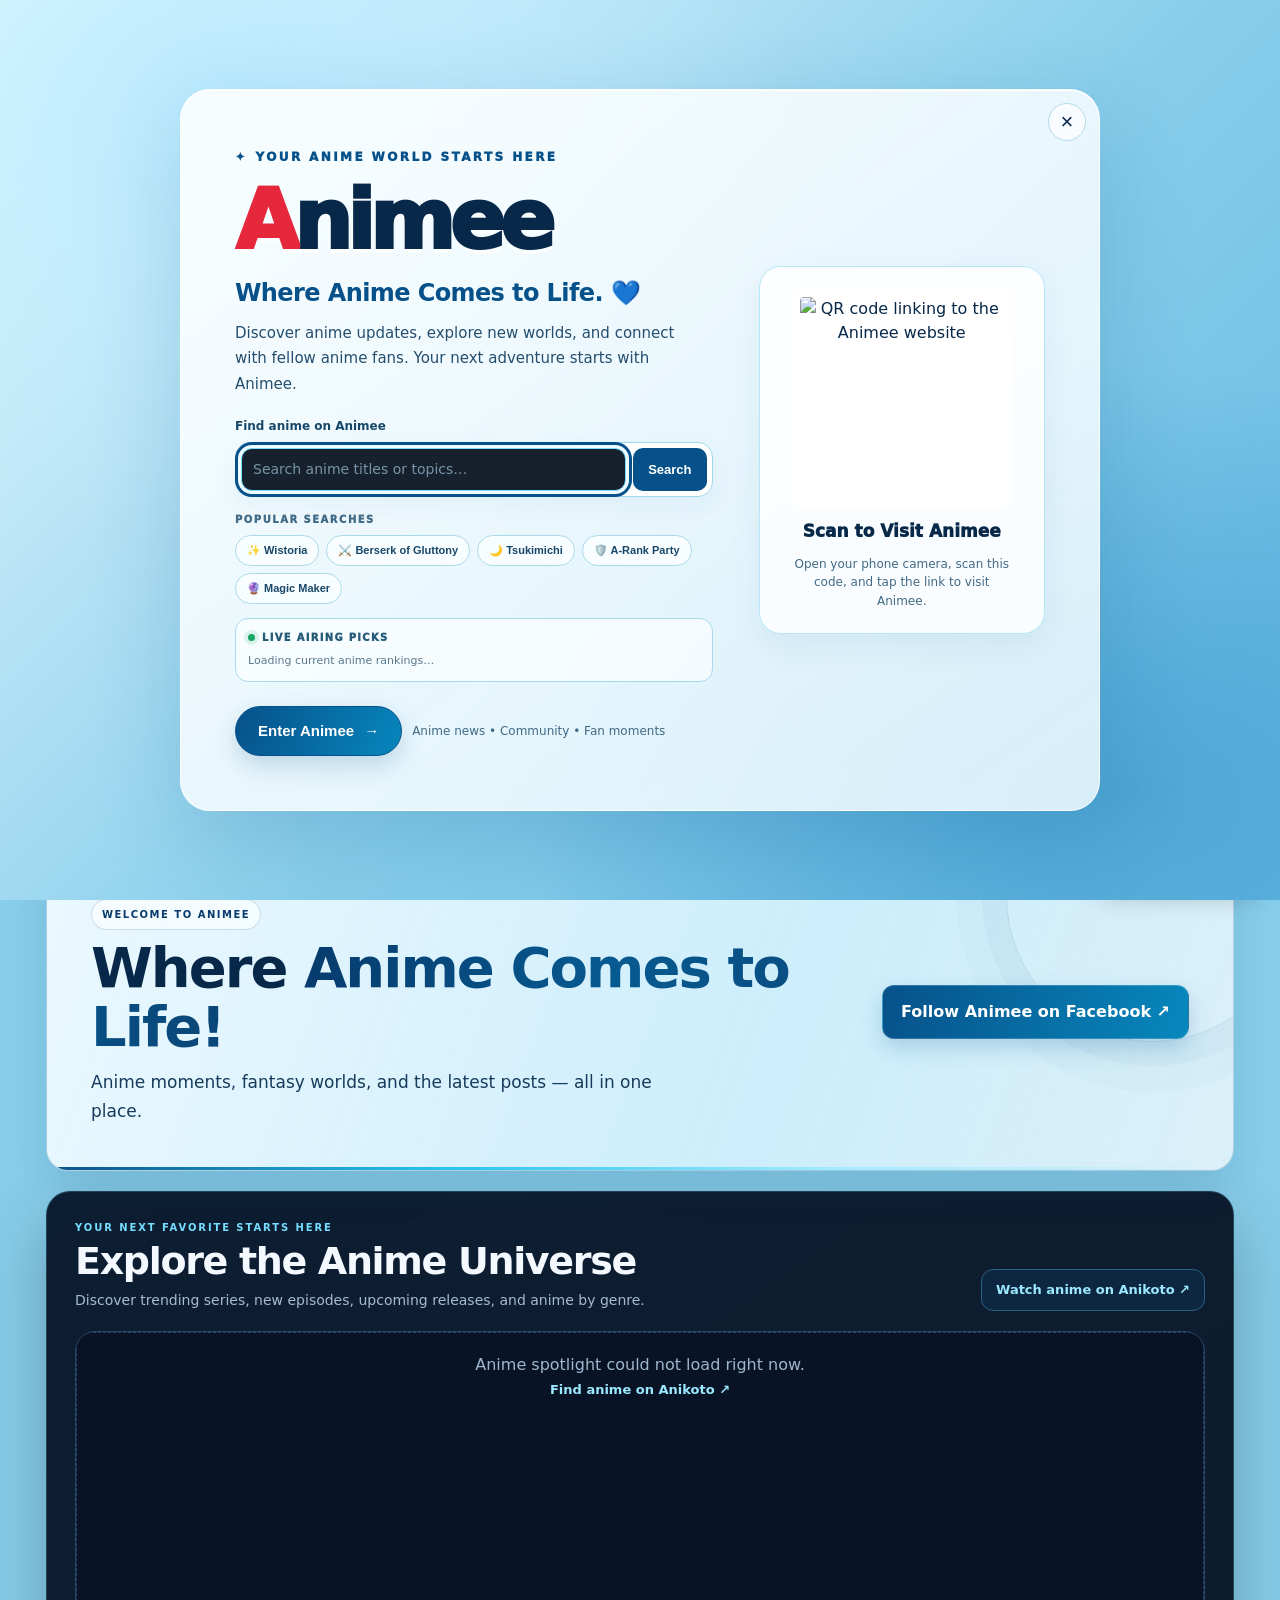
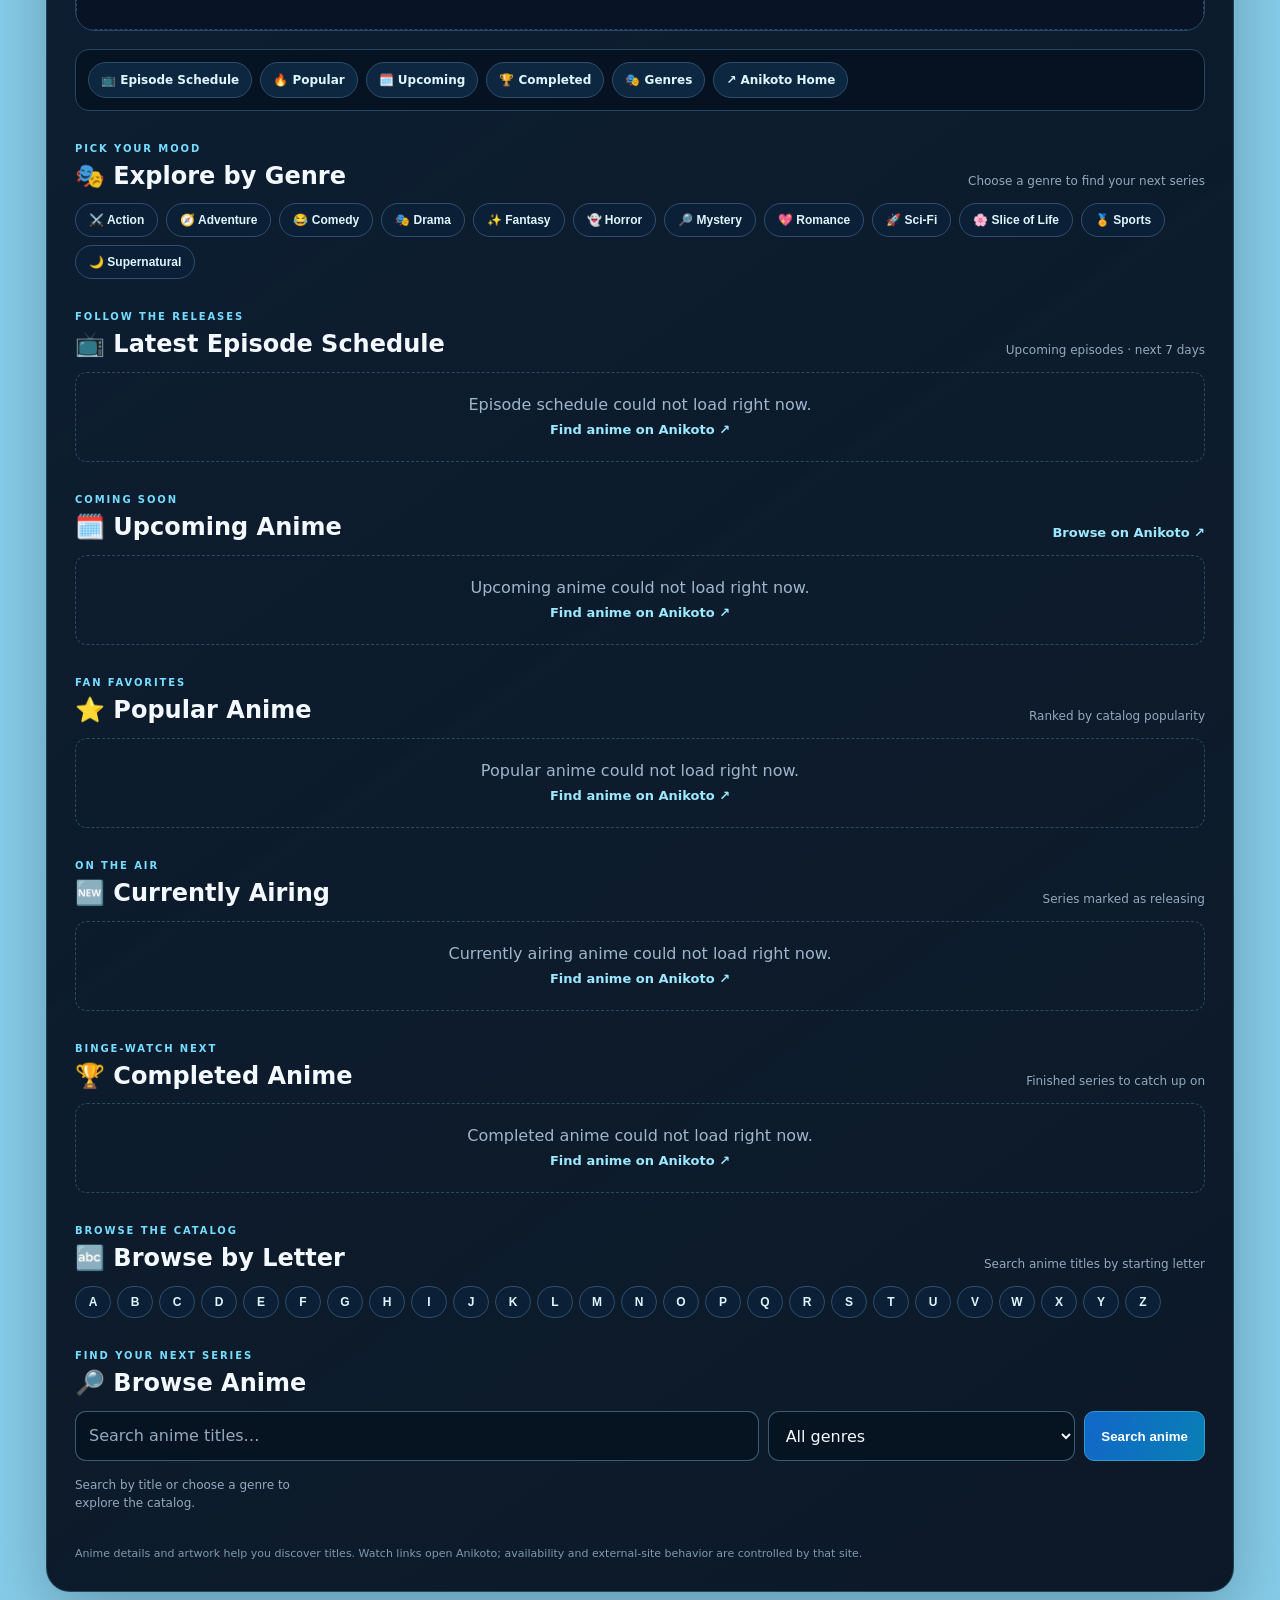
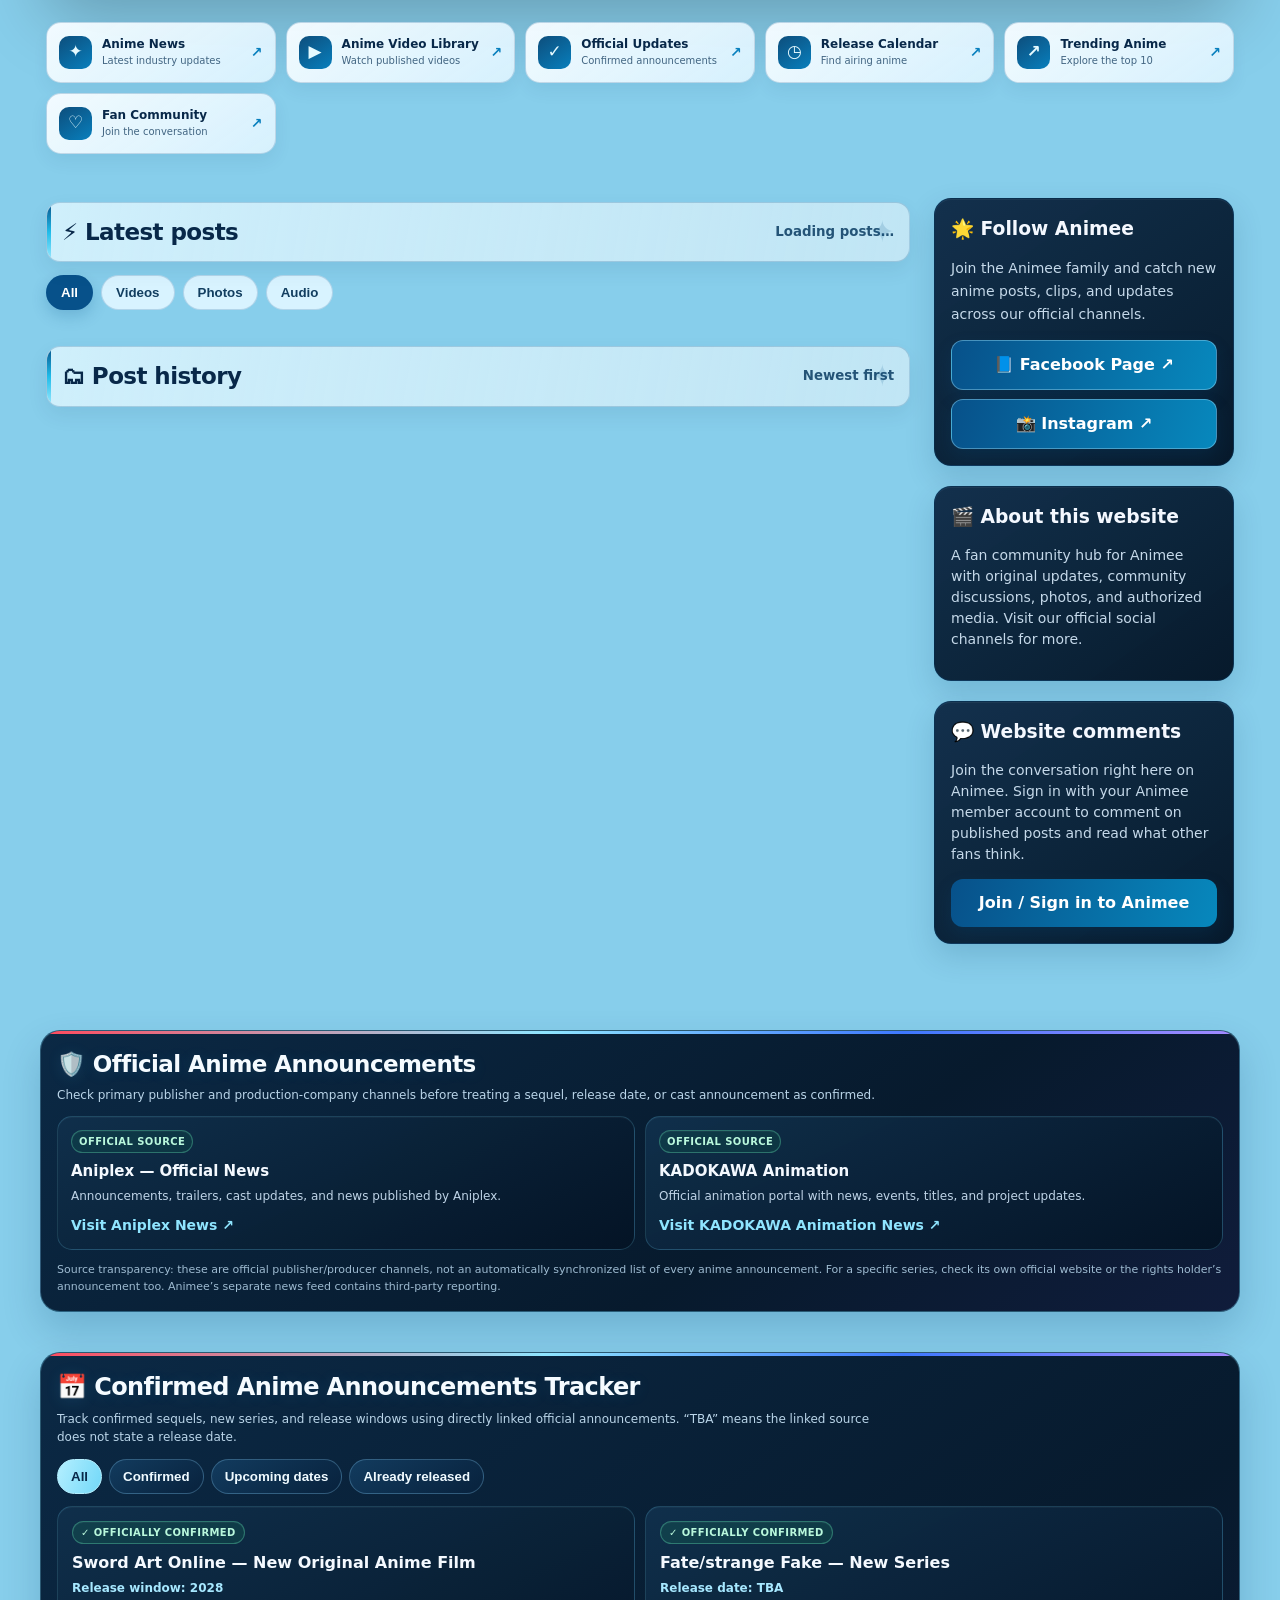
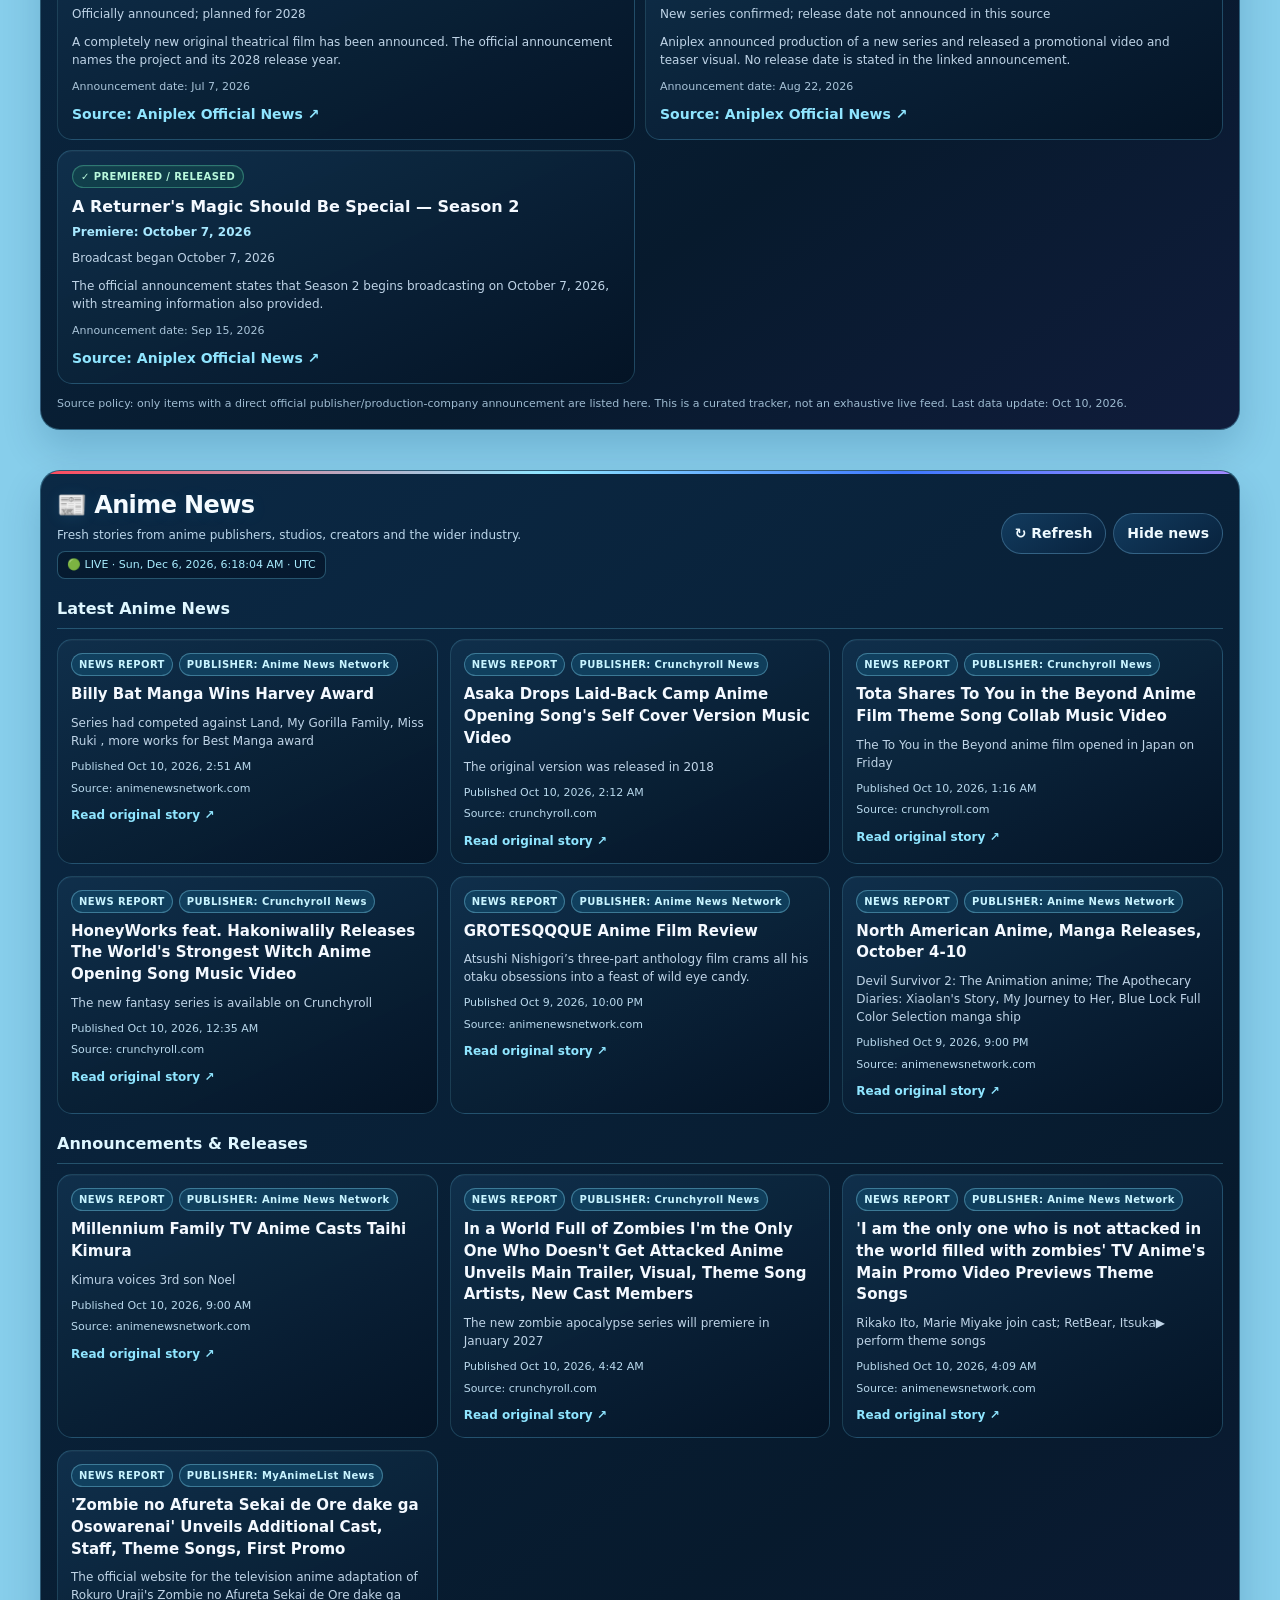
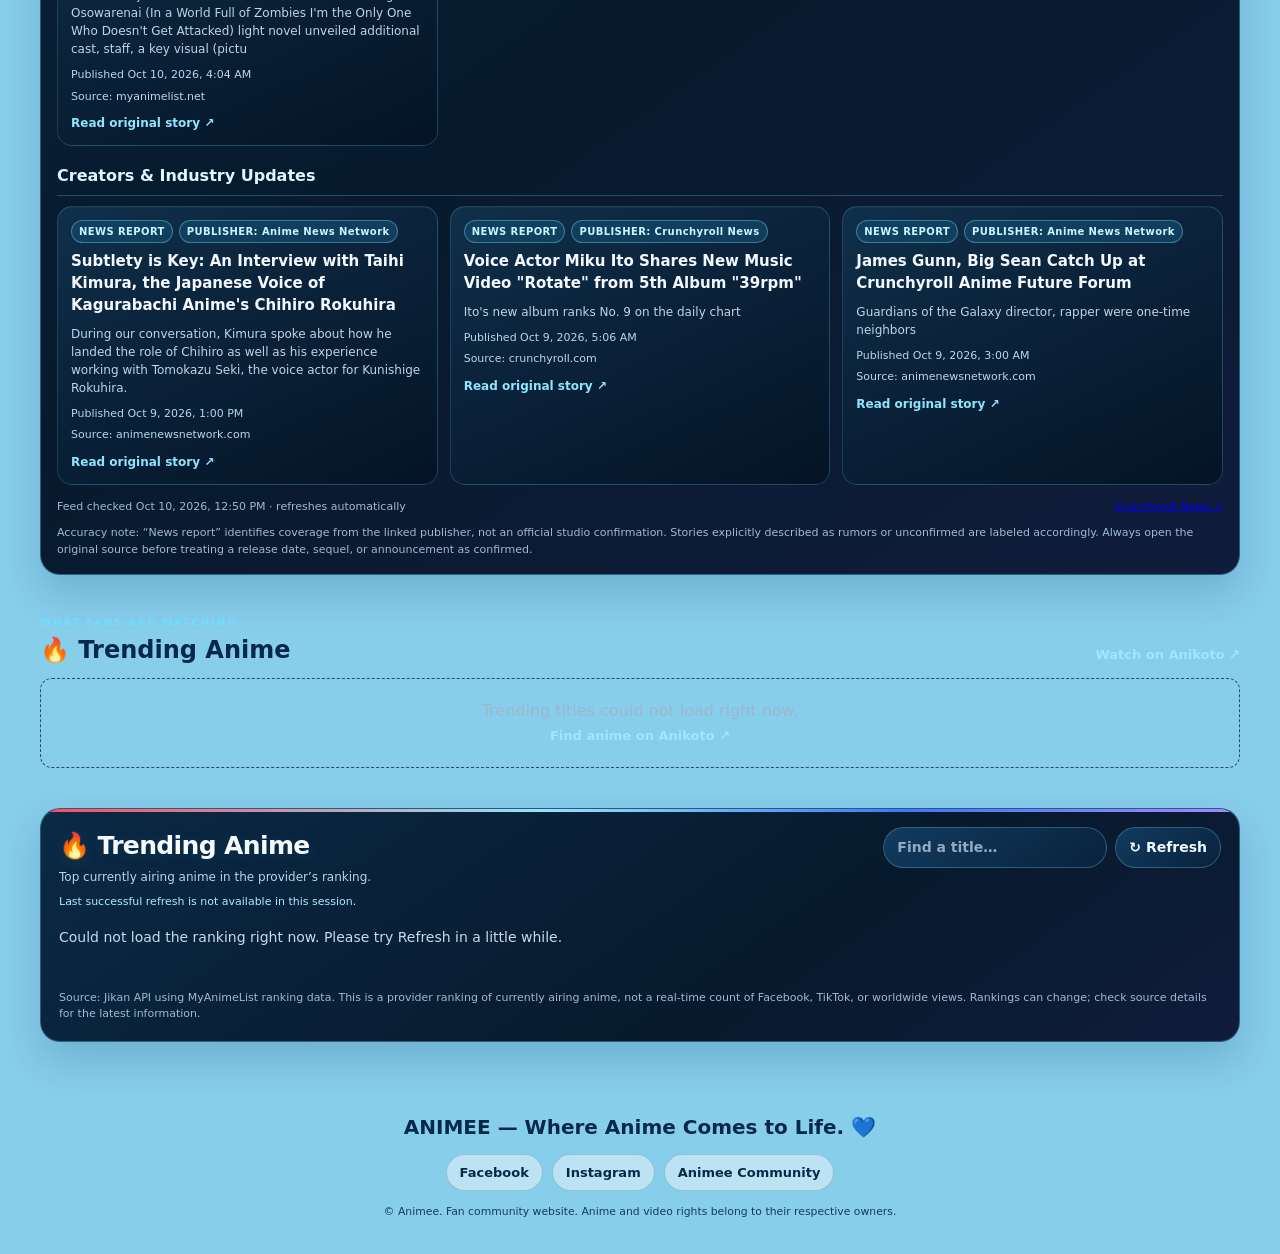
==== commit ea805a2f: "Align SEO canonical URLs with Cloudflare Worker" ====
--- a/index.html
+++ b/index.html
@@ -13,8 +13,8 @@
 <meta property="og:site_name" content="ANIMEE">
 <meta property="og:title" content="ANIMEE — Where Anime Comes to Life">
 <meta property="og:description" content="Discover the latest anime news, announcements, creator updates, fan posts, and community discussions on Animee — Where Anime Comes to Life.">
-<link rel="canonical" href="https://animee355.github.io/Animee/">
-<meta property="og:url" content="https://animee355.github.io/Animee/">
+<link rel="canonical" href="https://animee.animeepages.workers.dev/">
+<meta property="og:url" content="https://animee.animeepages.workers.dev/">
 <meta name="twitter:card" content="summary">
 <meta name="twitter:title" content="ANIMEE — Where Anime Comes to Life">
 <meta name="twitter:description" content="Discover anime news, creator updates, fan posts, and community discussions on ANIMEE.">
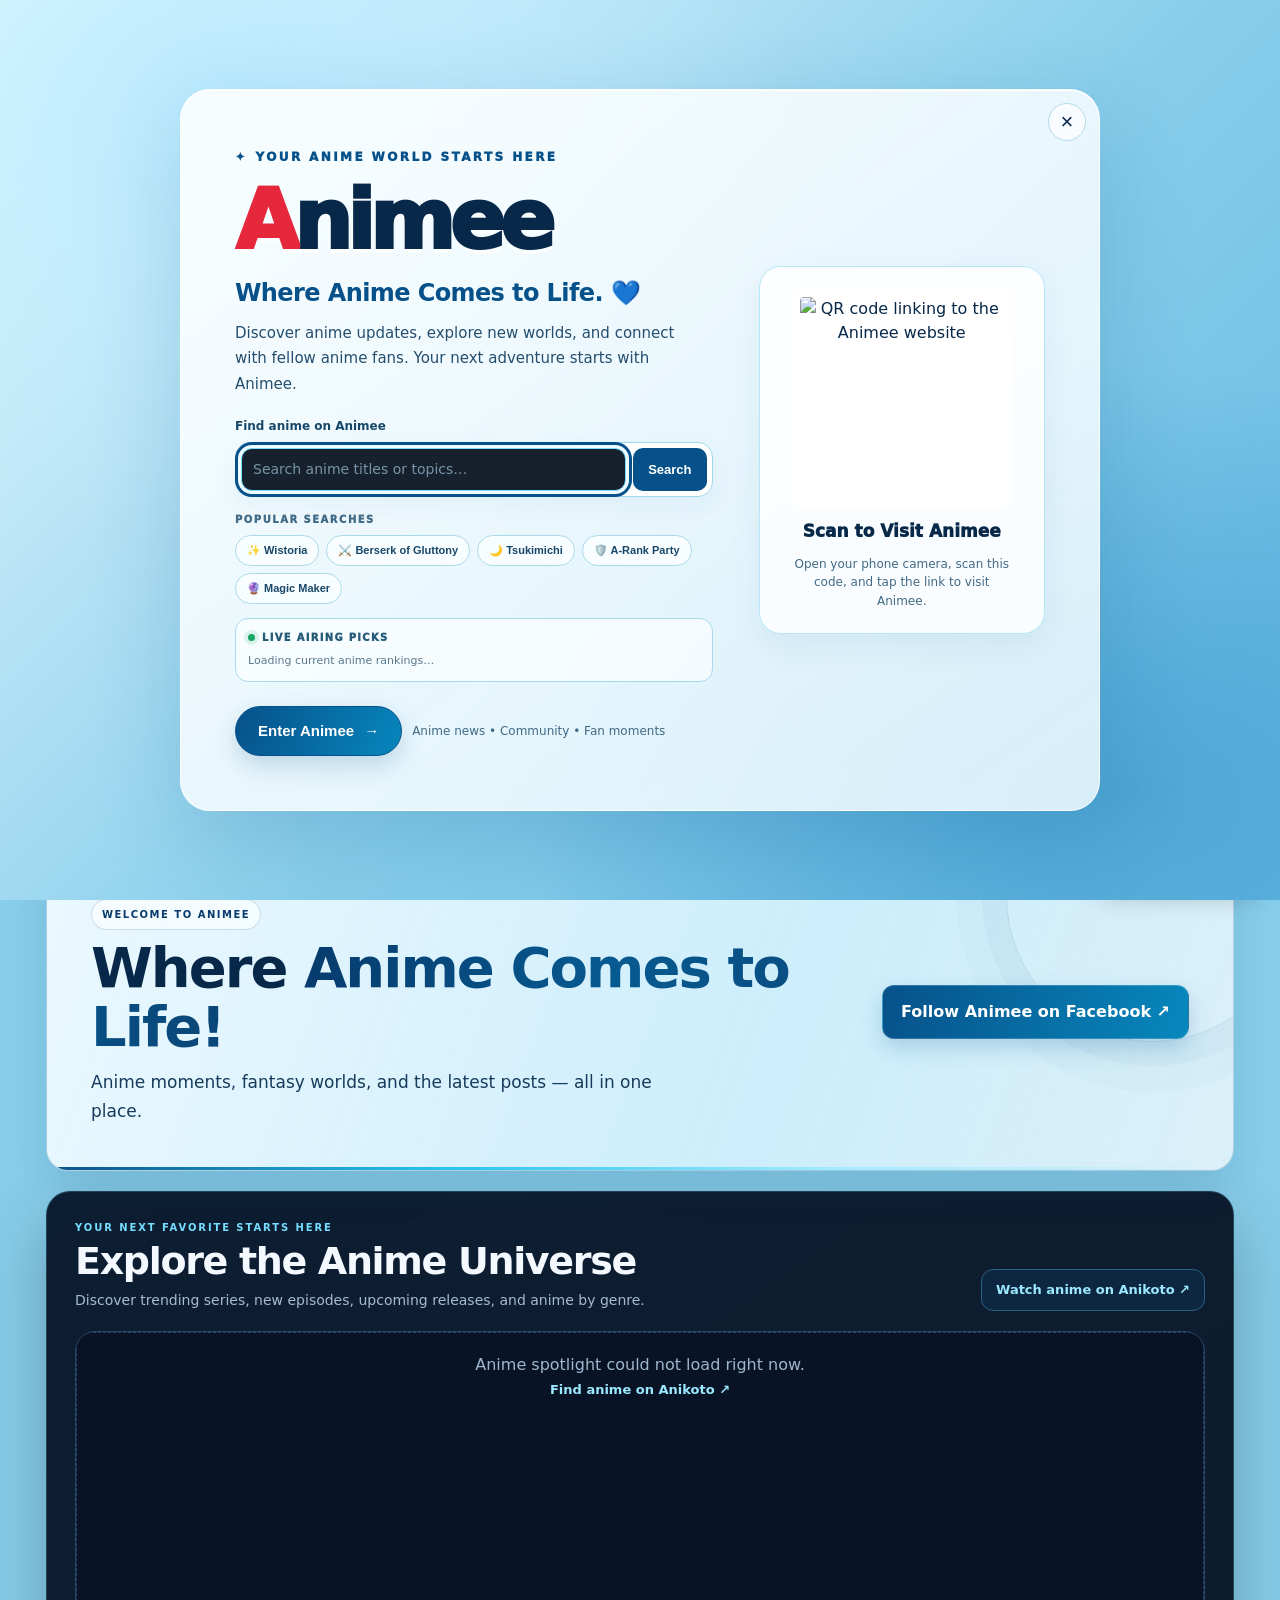
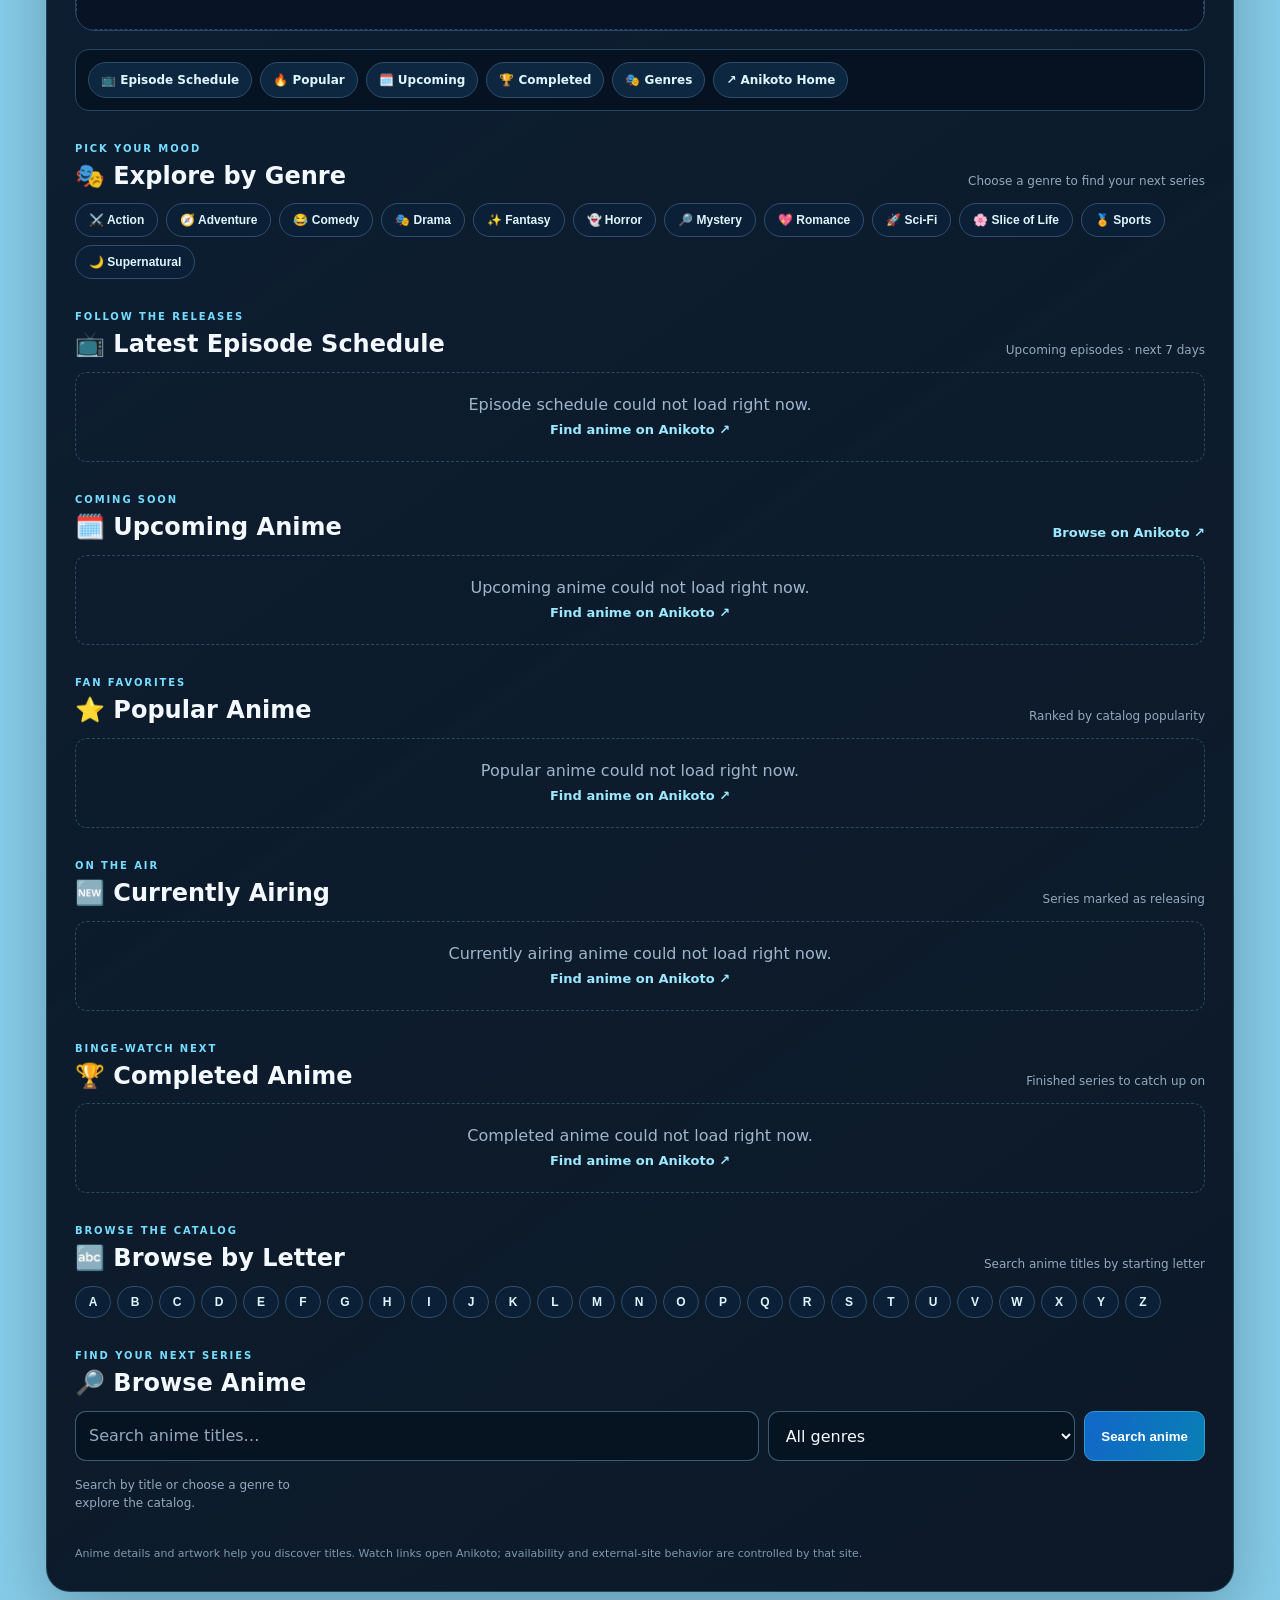
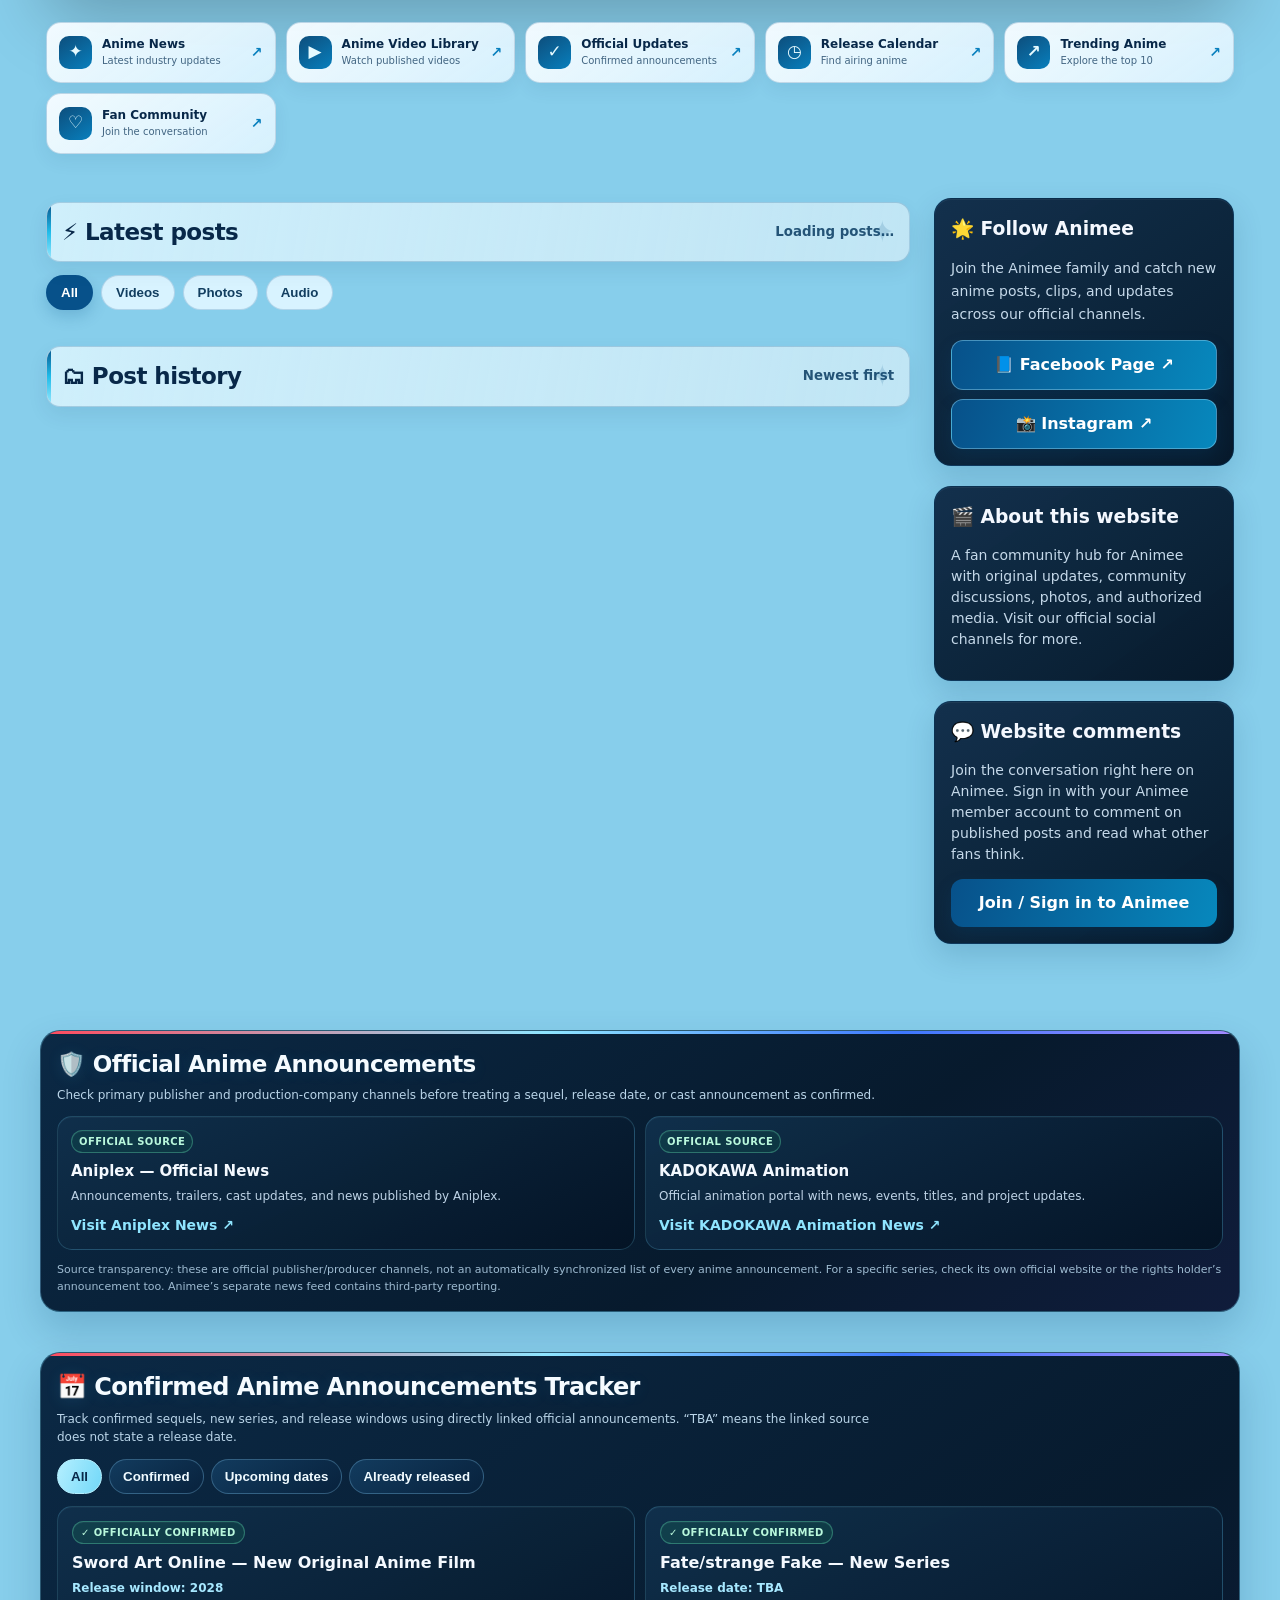
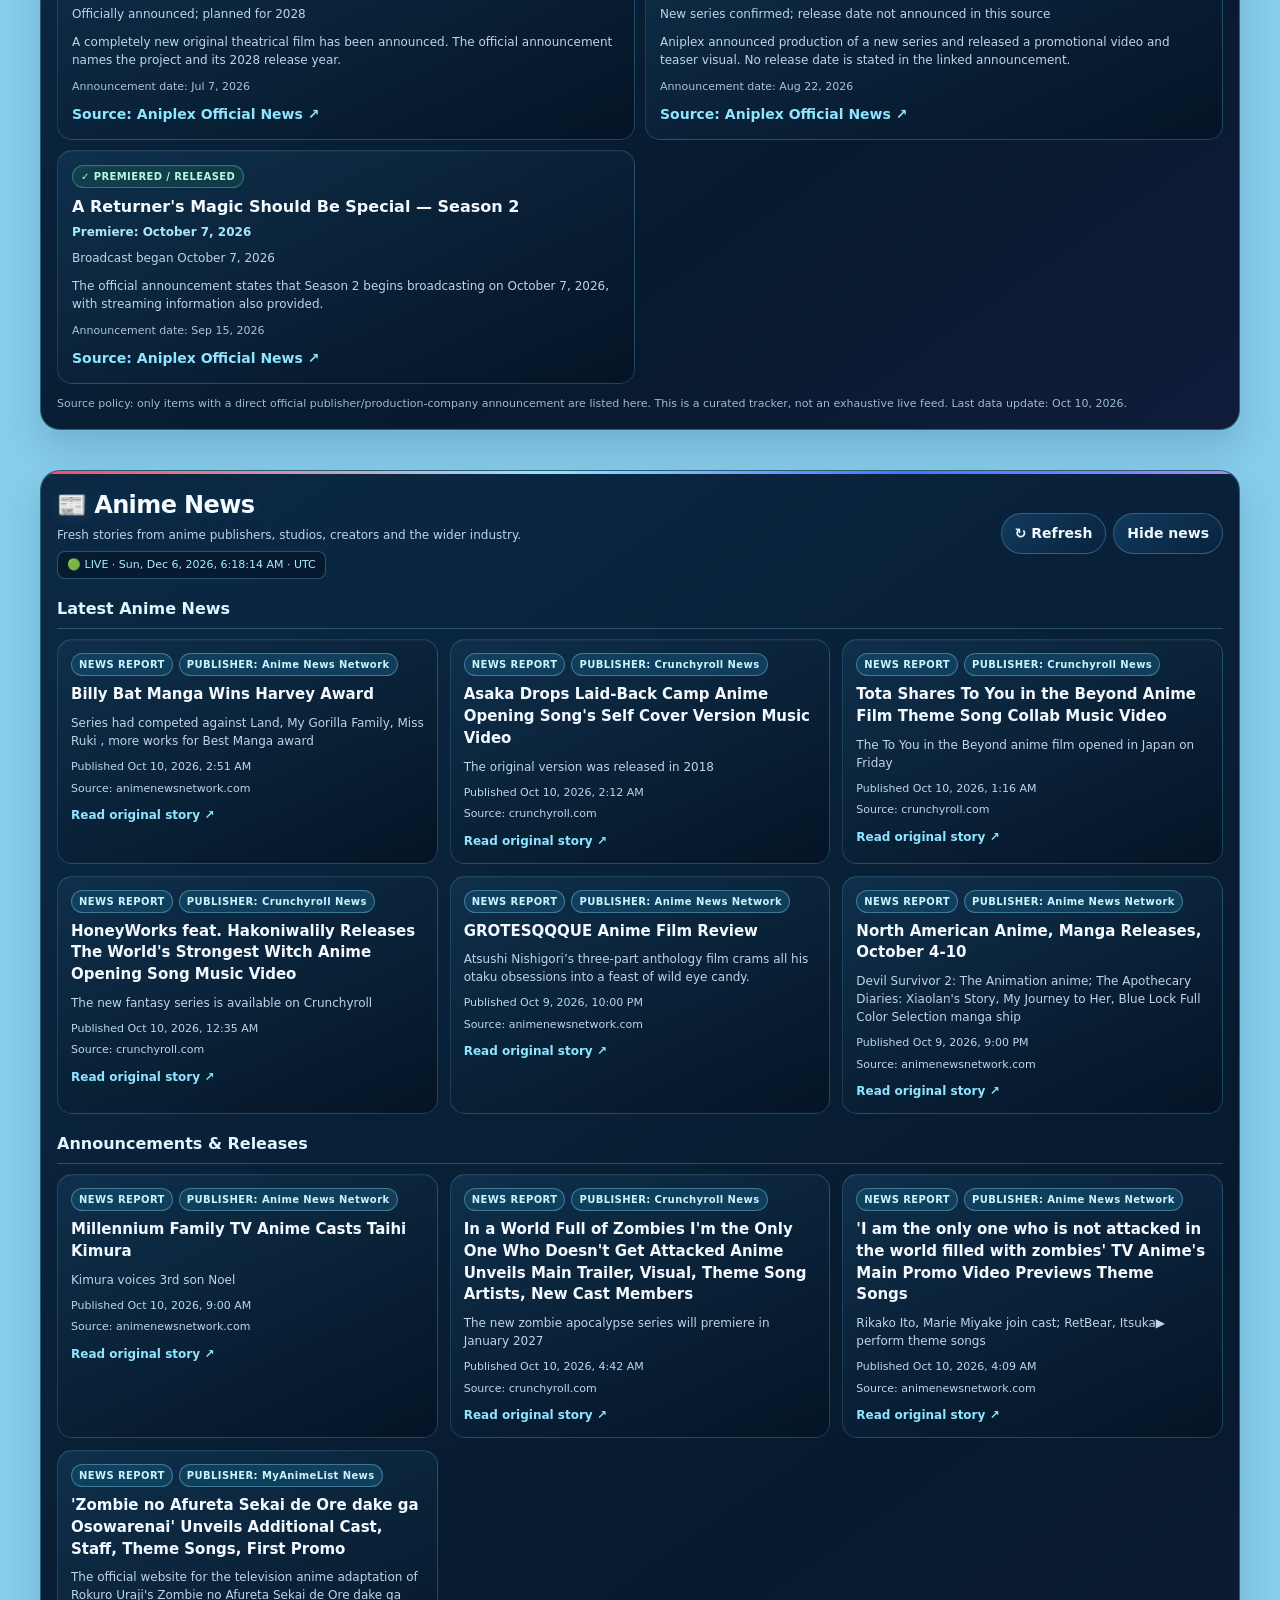
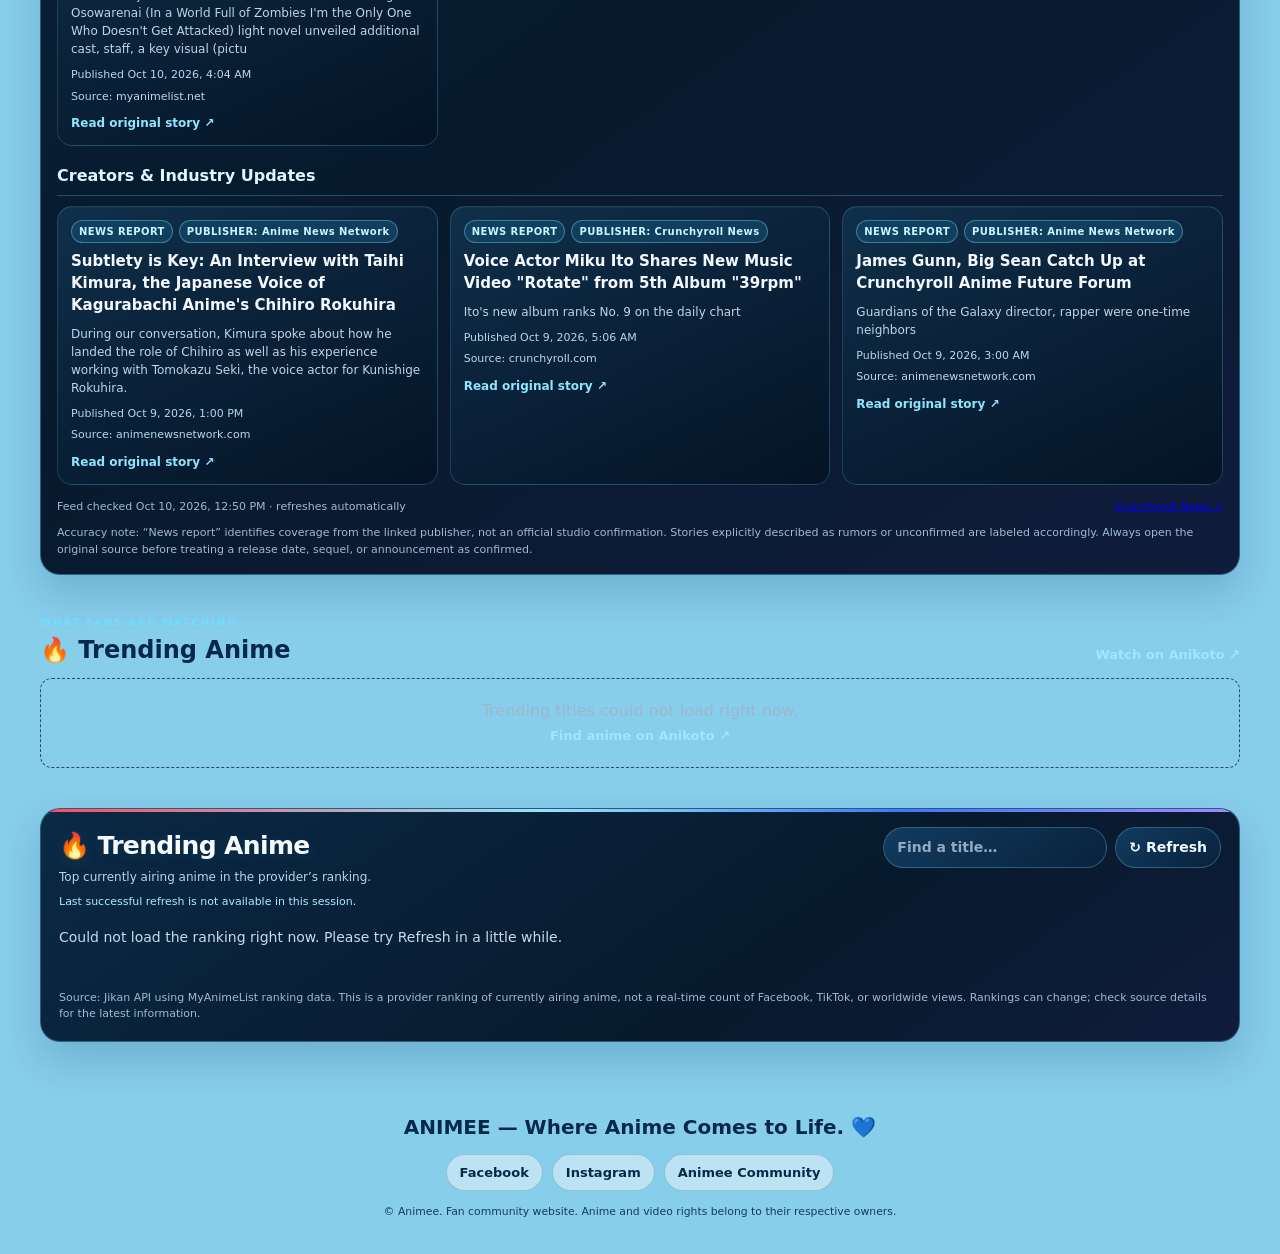
==== commit 9de9b961: "Remove duplicate canonical and align homepage structured data" ====
--- a/index.html
+++ b/index.html
@@ -350,9 +350,9 @@
 }
 @media(prefers-reduced-motion:reduce){*{scroll-behavior:auto!important}}
 </style>
-<link rel="canonical" href="https://animee355.github.io/Animee/">
+
 <script type="application/ld+json">
-{"@context":"https://schema.org","@type":"WebSite","name":"ANIMEE","url":"https://animee355.github.io/Animee/","description":"Anime news, announcements, creator updates, fan posts, and community discussions.","inLanguage":"en"}
+{"@context":"https://schema.org","@type":"WebSite","name":"ANIMEE","url":"https://animee.animeepages.workers.dev/","description":"Anime news, announcements, creator updates, fan posts, and community discussions.","inLanguage":"en"}
 </script>
 <link rel="stylesheet" href="./animee-design-system.css">
 <link rel="stylesheet" href="./animee-discover.css">
@@ -1239,7 +1239,7 @@
   const qr = gate.querySelector('img');
   if (qr) qr.addEventListener('error', () => {
     const help = gate.querySelector('.welcome-qr-help');
-    if (help) help.textContent = 'QR image could not load. You can still open Animee by visiting animee355.github.io/Animee/';
+    if (help) help.textContent = 'QR image could not load. You can still open Animee by visiting animee.animeepages.workers.dev/';
   }, { once: true });
   const searchForm = document.getElementById('animee-welcome-search-form');
   const searchInput = document.getElementById('animee-welcome-search');
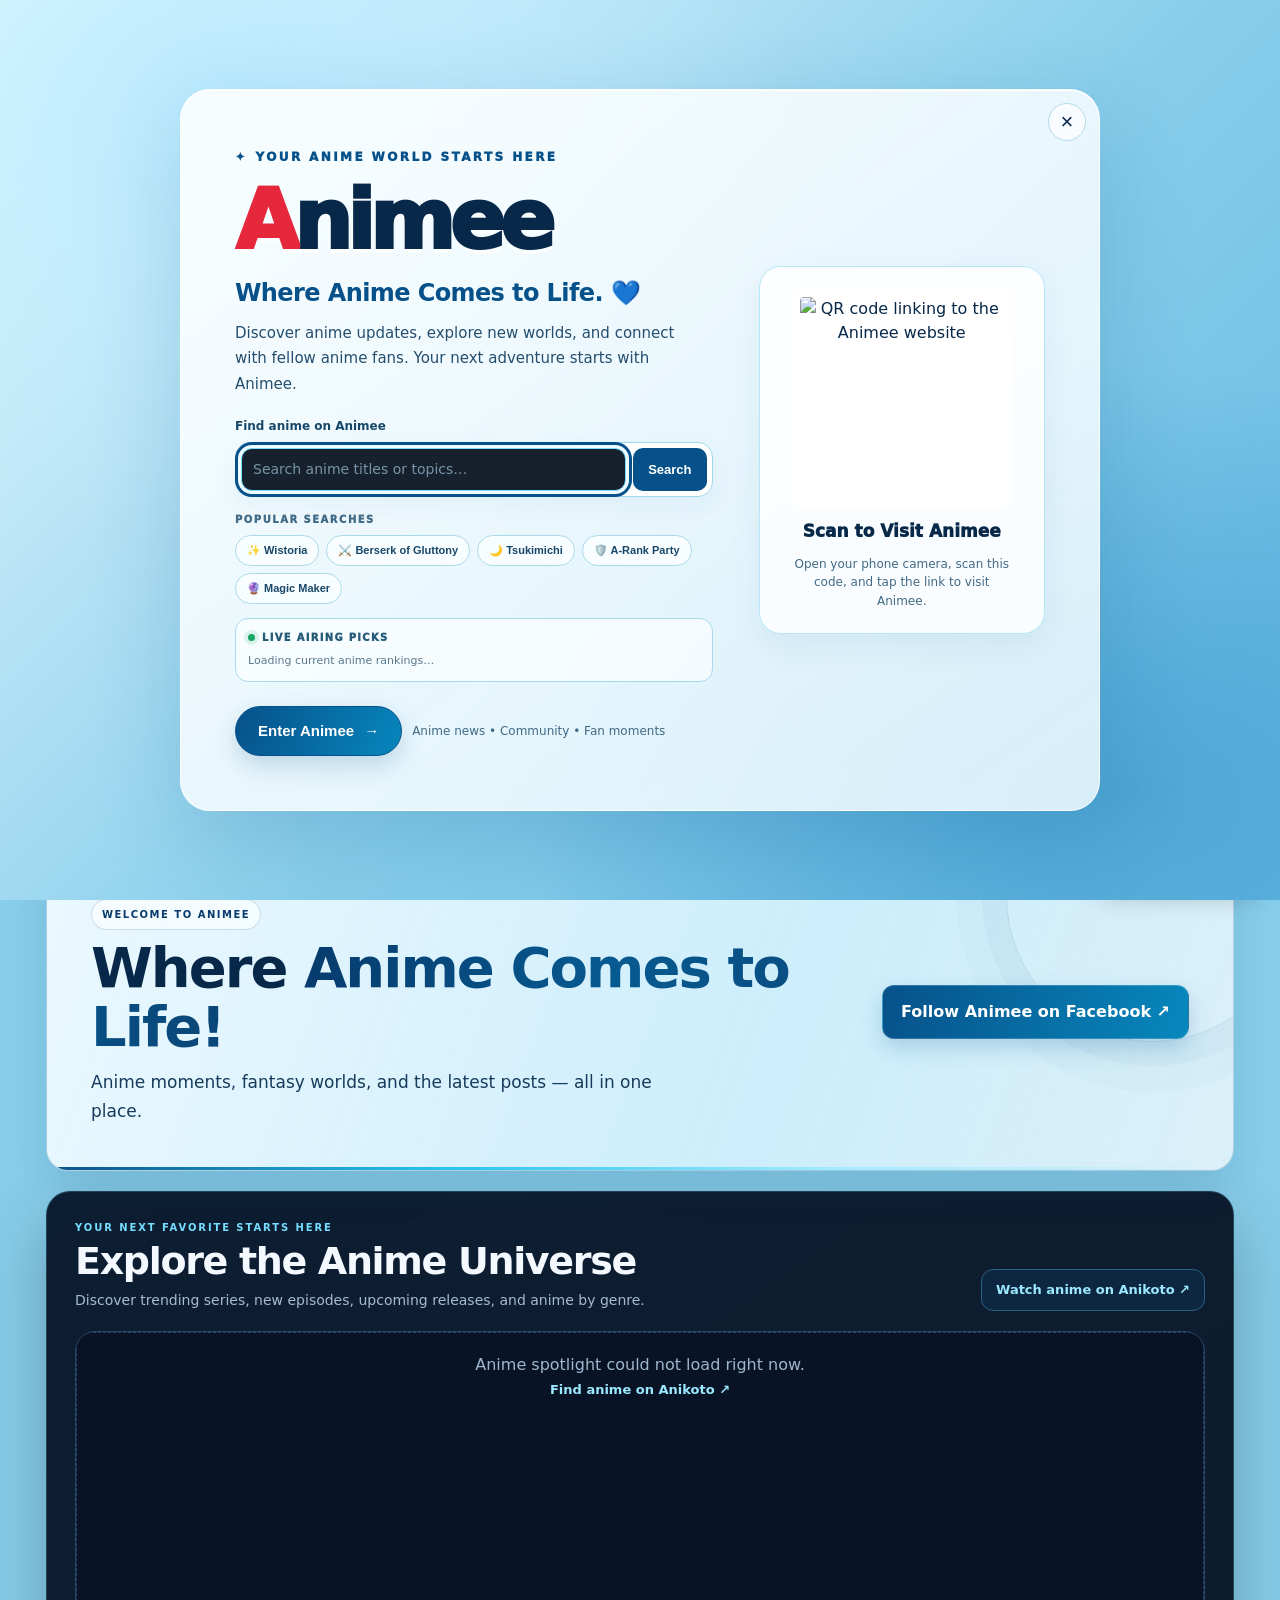
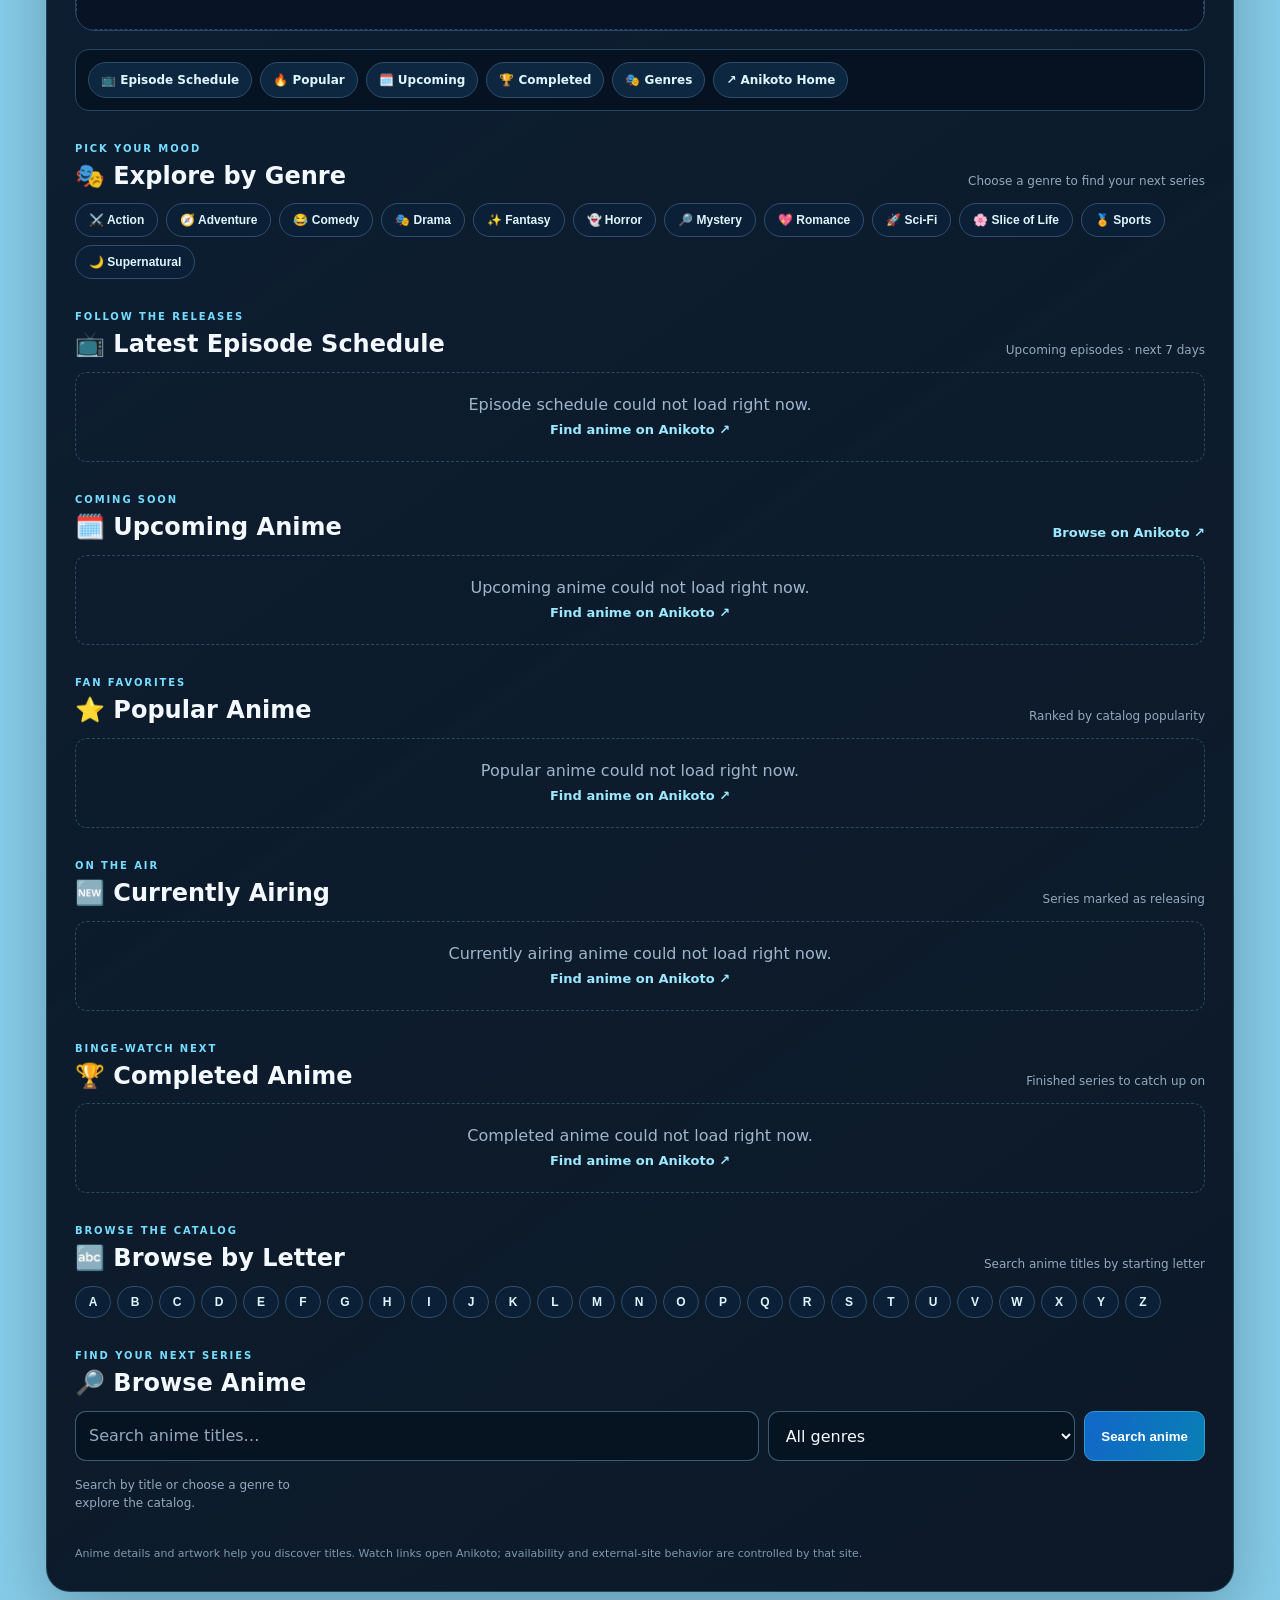
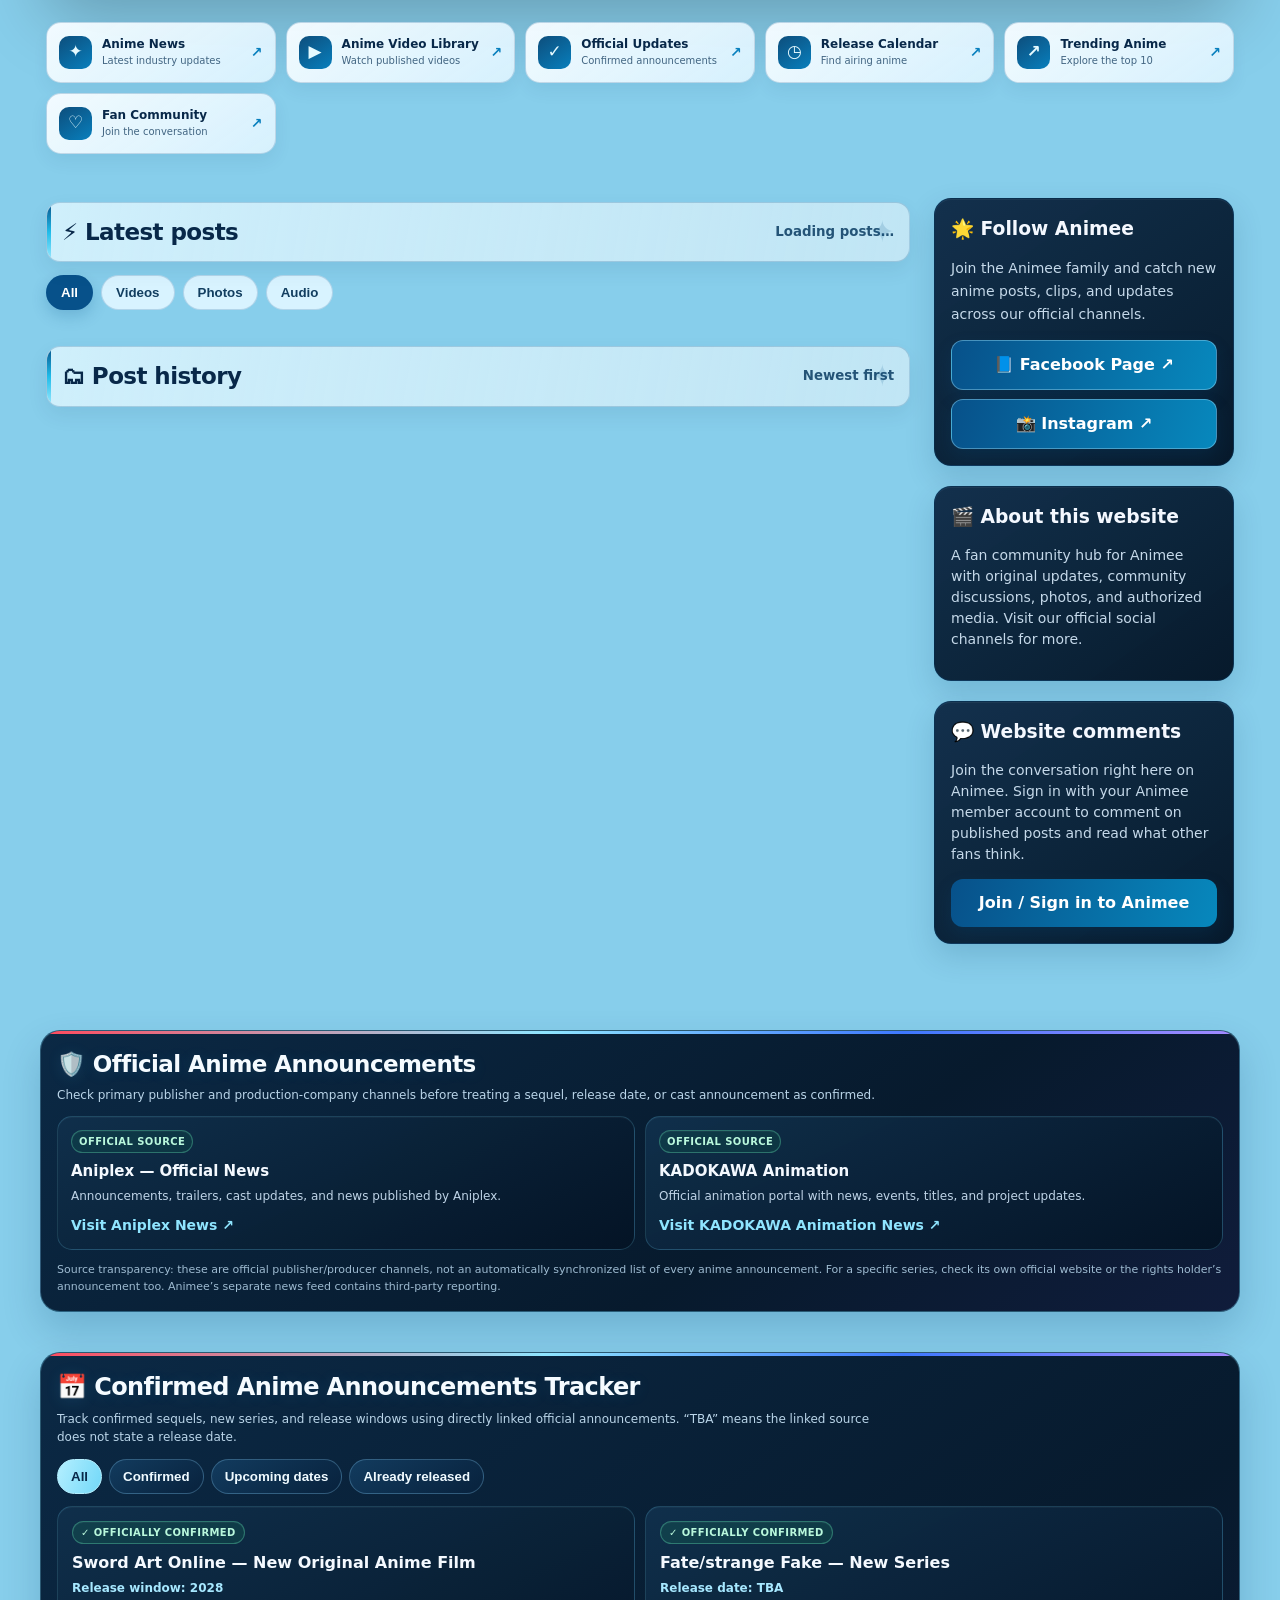
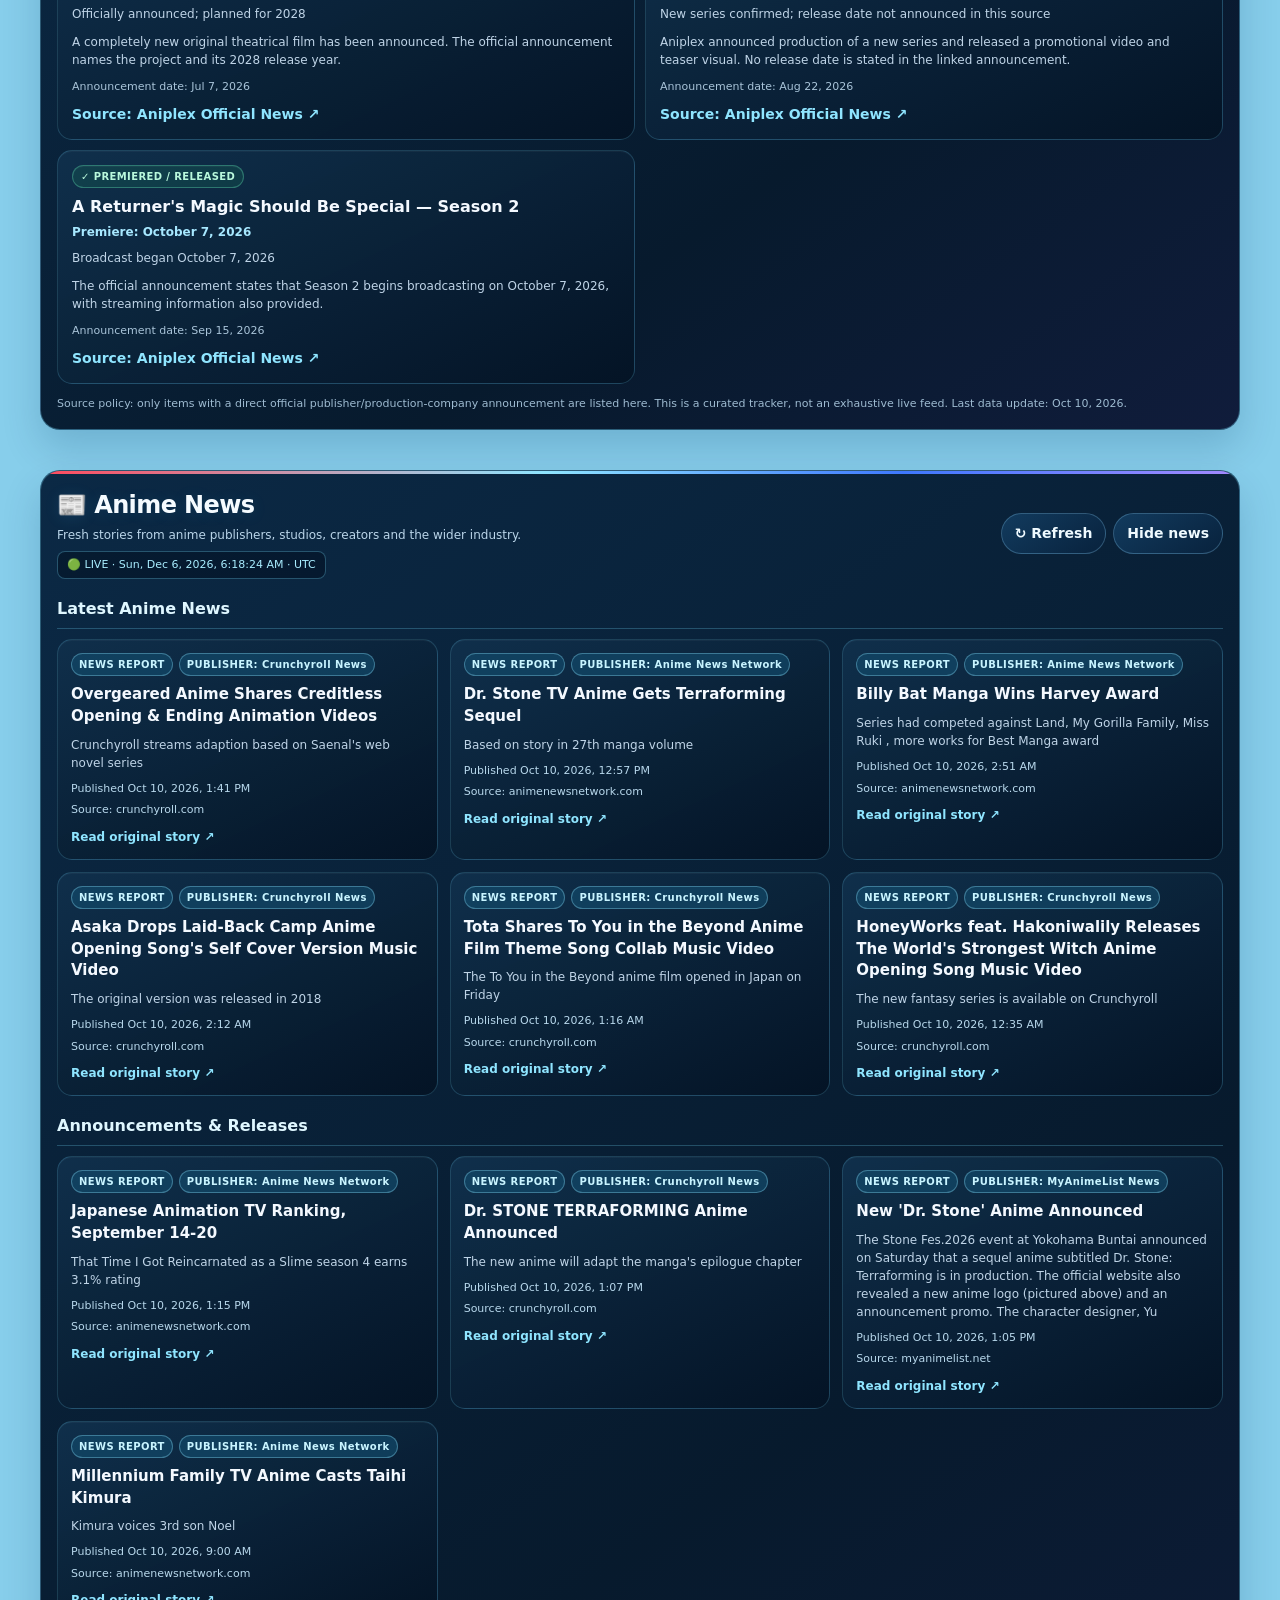
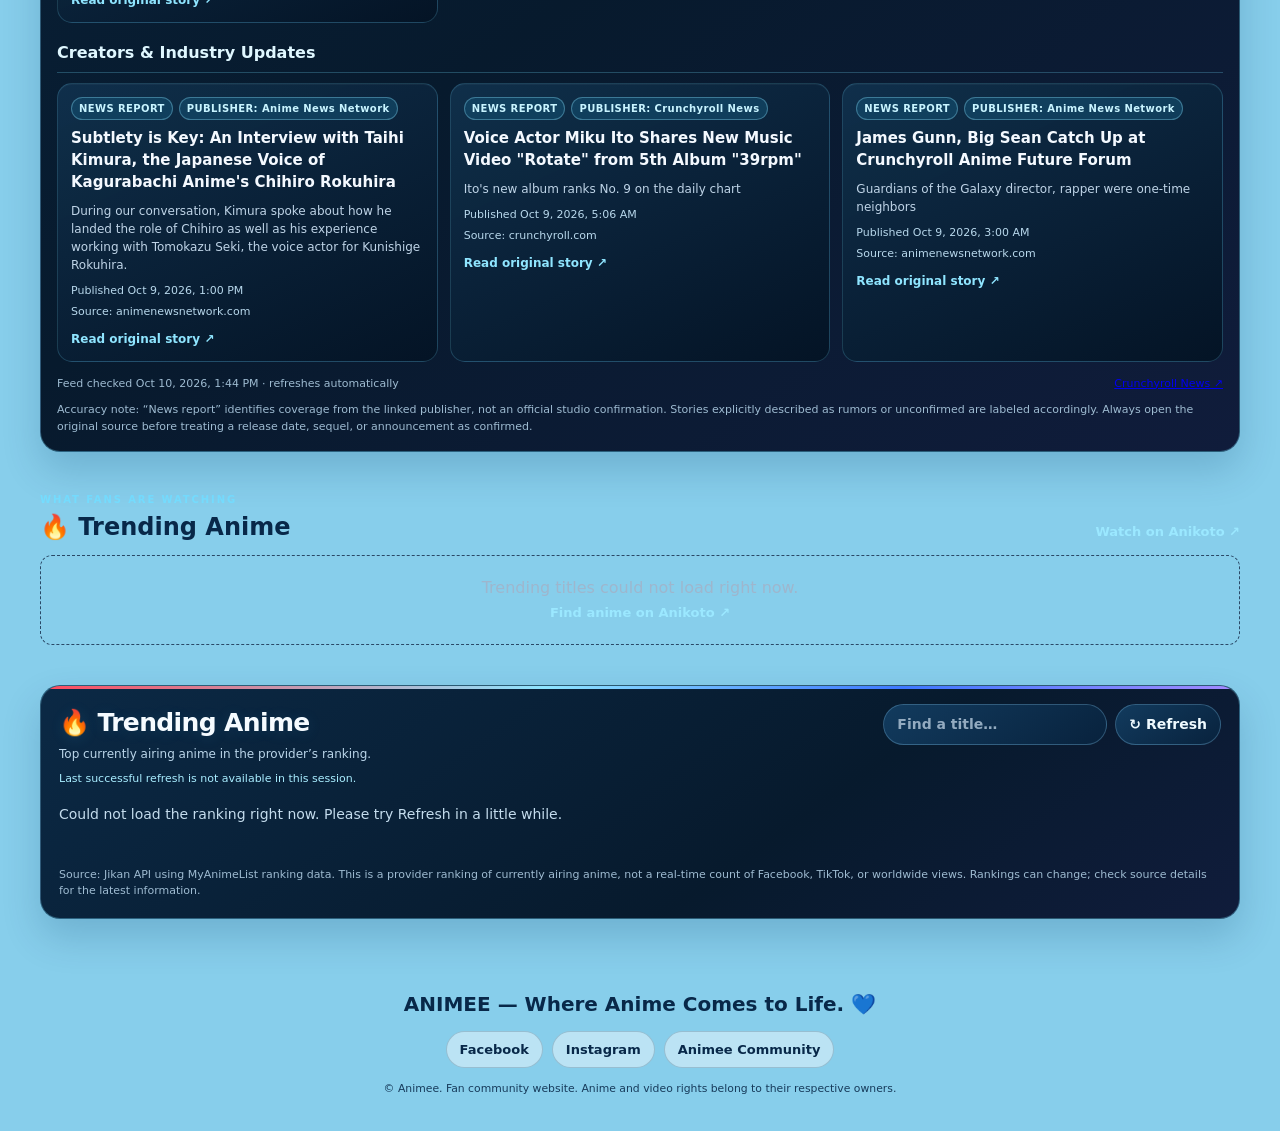
==== commit b4135dfd: "Improve SEO title and descriptions for index.html" ====
--- a/index.html
+++ b/index.html
@@ -6,18 +6,18 @@
 <meta name="viewport" content="width=device-width,initial-scale=1">
 <meta name="google-site-verification" content="fPkZKkGwC-4DVB1dAeEI6kpL-8RkmKhlQ3CHeXYALJQ" />
 <meta name="google-site-verification" content="VLv9cJbyiWiNInrEfsKASRUnH4LlLSiAeQqun3bigRA" />
-<title>ANIMEE — Where Anime Comes to Life</title>
-<meta name="description" content="Discover the latest anime news, announcements, creator updates, fan posts, and community discussions on ANIMEE — Where Anime Comes to Life.">
+<title>ANIMEE | Anime News, Videos & Fan Community</title>
+<meta name="description" content="Explore anime news and announcements, browse anime videos and official trailers, and connect with fans in the ANIMEE community.">
 <meta name="theme-color" content="#87CEEB">
 <meta property="og:type" content="website">
 <meta property="og:site_name" content="ANIMEE">
-<meta property="og:title" content="ANIMEE — Where Anime Comes to Life">
-<meta property="og:description" content="Discover the latest anime news, announcements, creator updates, fan posts, and community discussions on Animee — Where Anime Comes to Life.">
+<meta property="og:title" content="ANIMEE | Anime News, Videos & Fan Community">
+<meta property="og:description" content="Explore anime news and announcements, browse anime videos and official trailers, and connect with fans in the ANIMEE community.">
 <link rel="canonical" href="https://animee.animeepages.workers.dev/">
 <meta property="og:url" content="https://animee.animeepages.workers.dev/">
 <meta name="twitter:card" content="summary">
-<meta name="twitter:title" content="ANIMEE — Where Anime Comes to Life">
-<meta name="twitter:description" content="Discover anime news, creator updates, fan posts, and community discussions on ANIMEE.">
+<meta name="twitter:title" content="ANIMEE | Anime News, Videos & Fan Community">
+<meta name="twitter:description" content="Explore anime news and announcements, browse anime videos and official trailers, and connect with fans in the ANIMEE community.">
 <style>
 :root{--bg:#08090f;--panel:#121520;--red:#ff202b;--cyan:#00c9f2;--gold:#ffd21c;--text:#f7f7fb;--muted:#aab0c2}
 *{box-sizing:border-box}
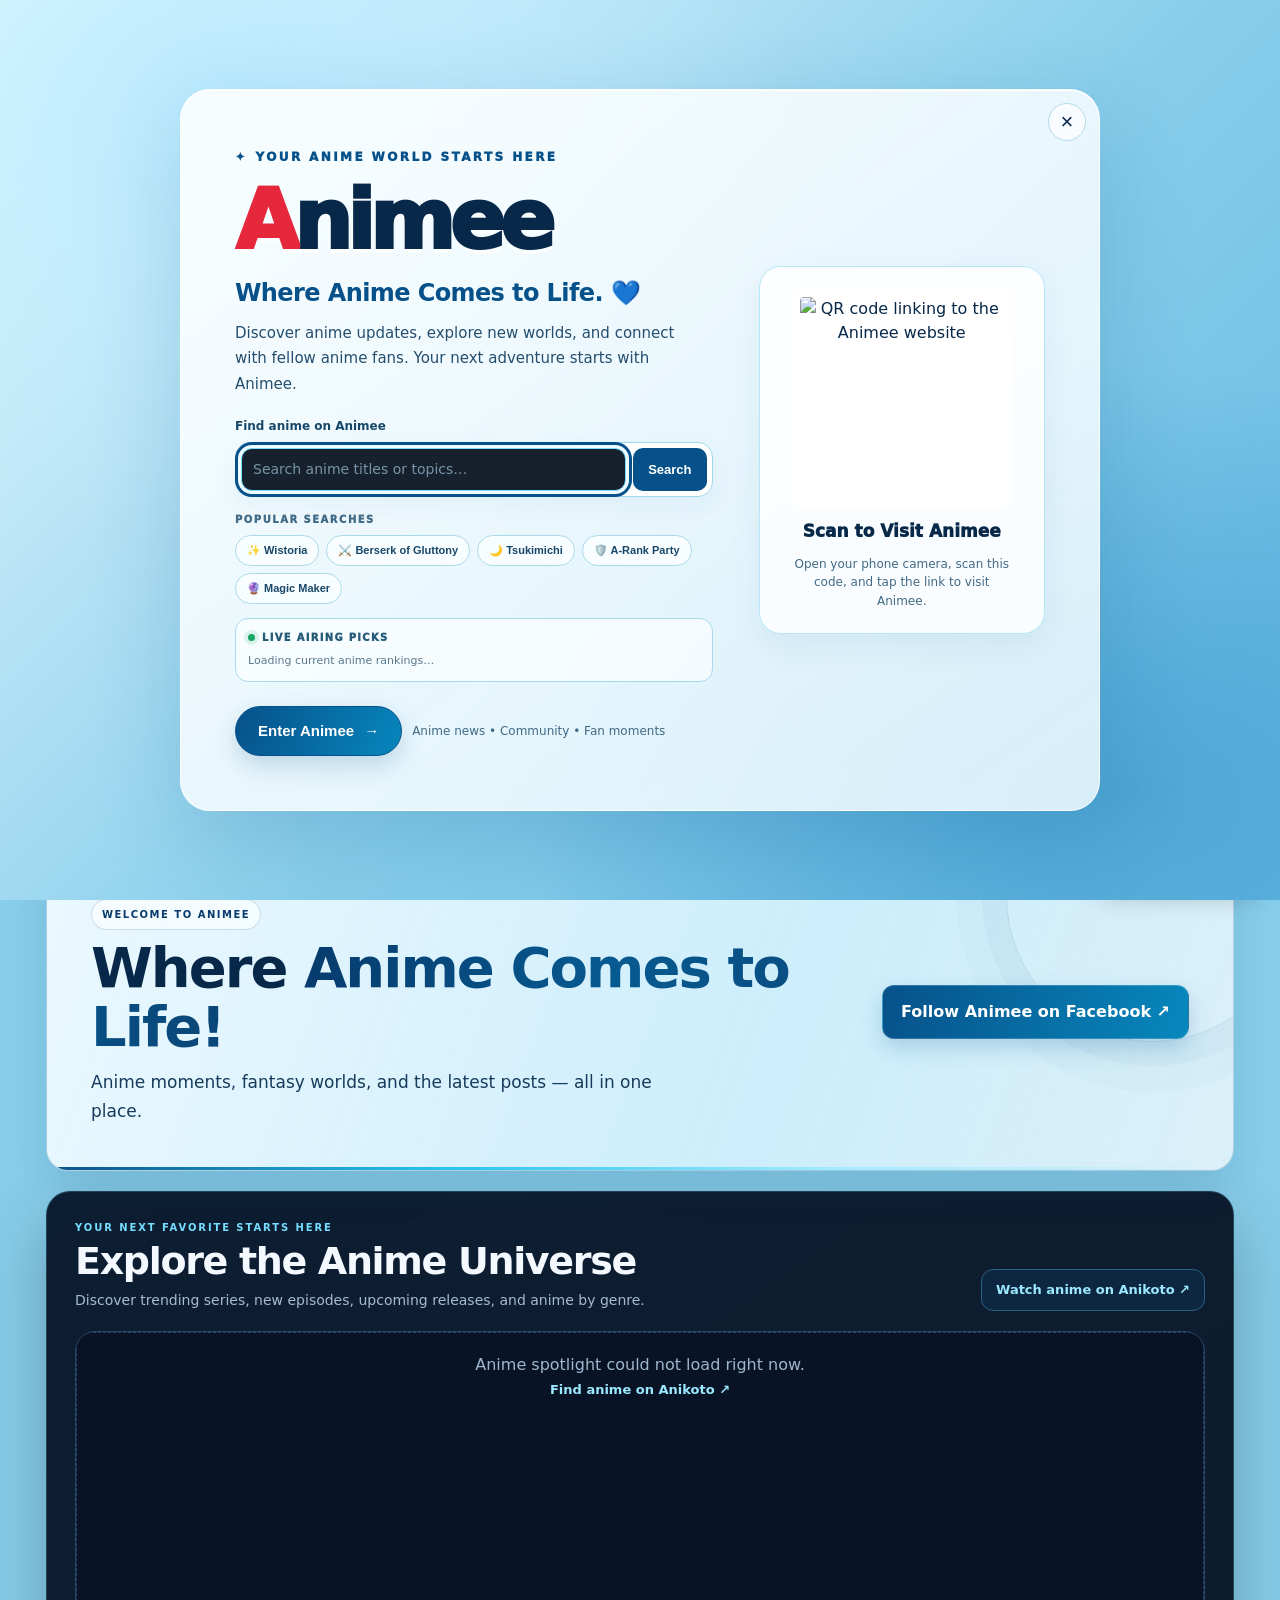
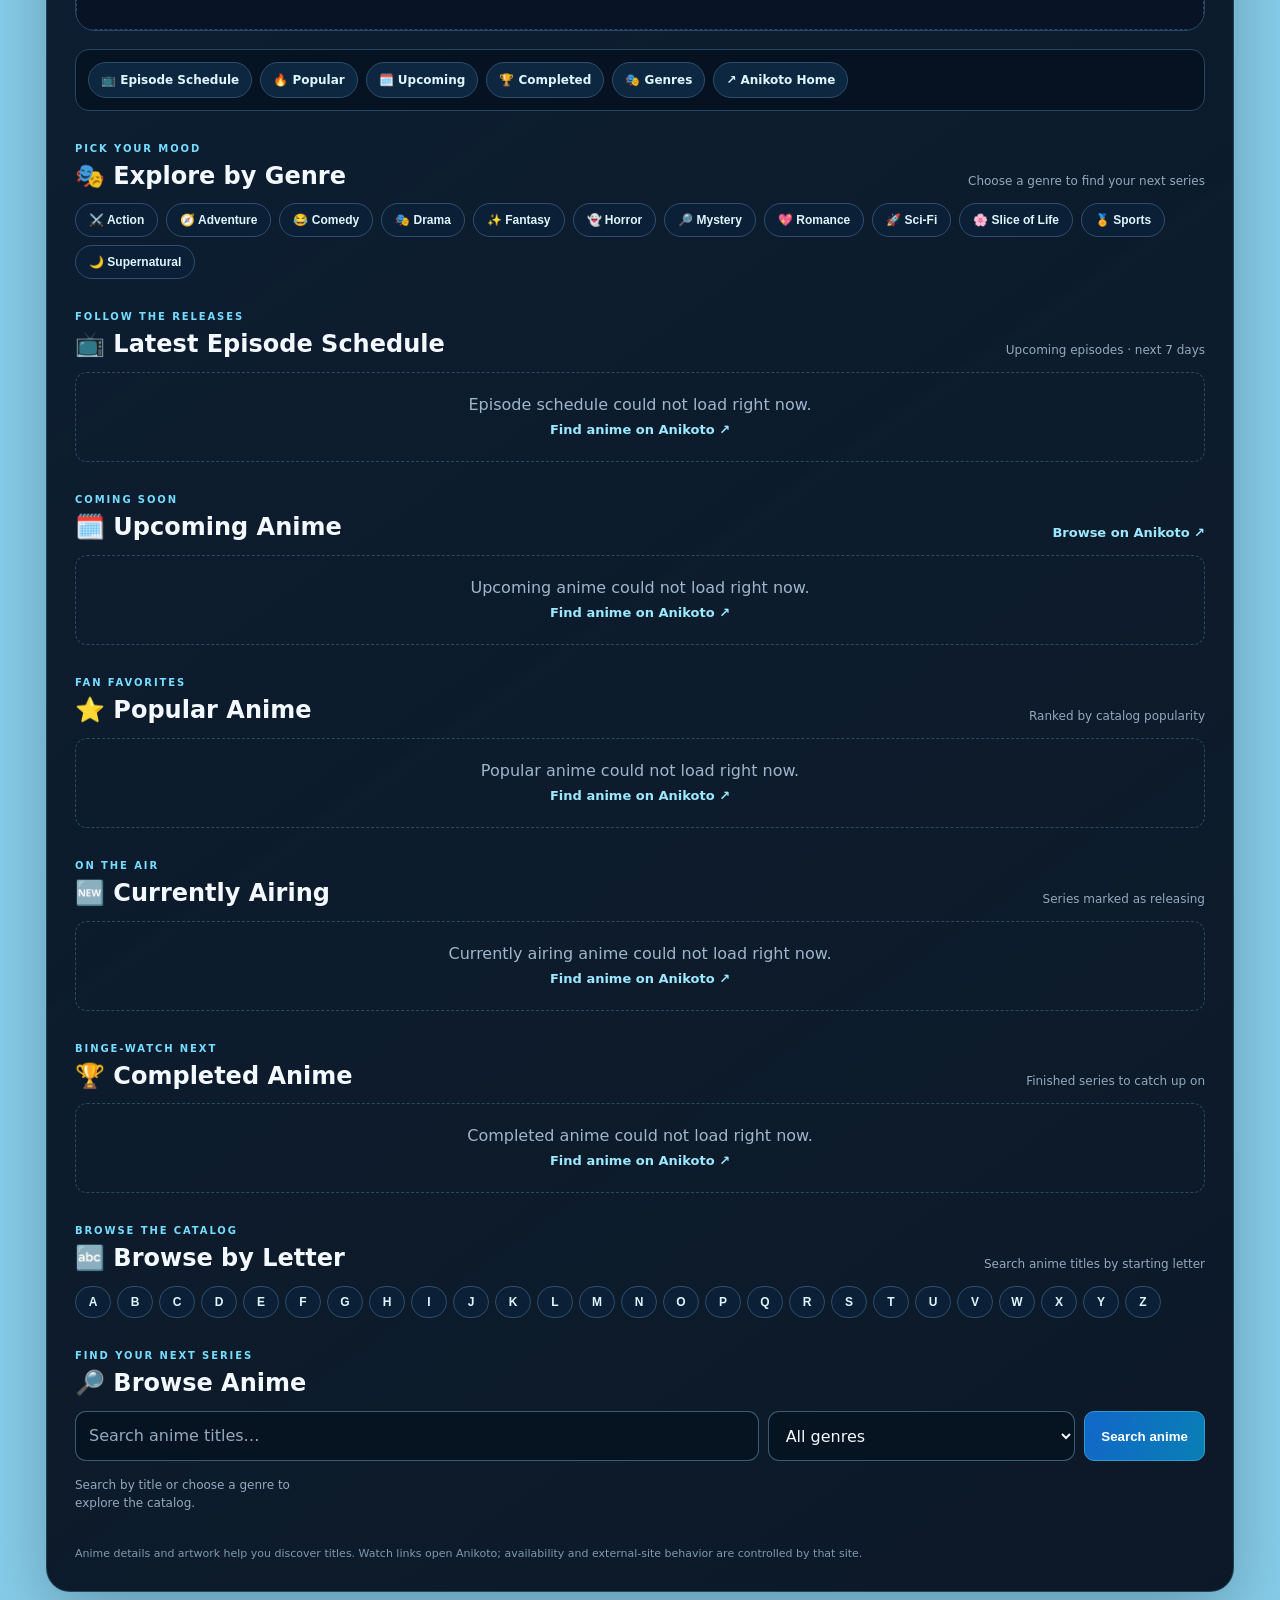
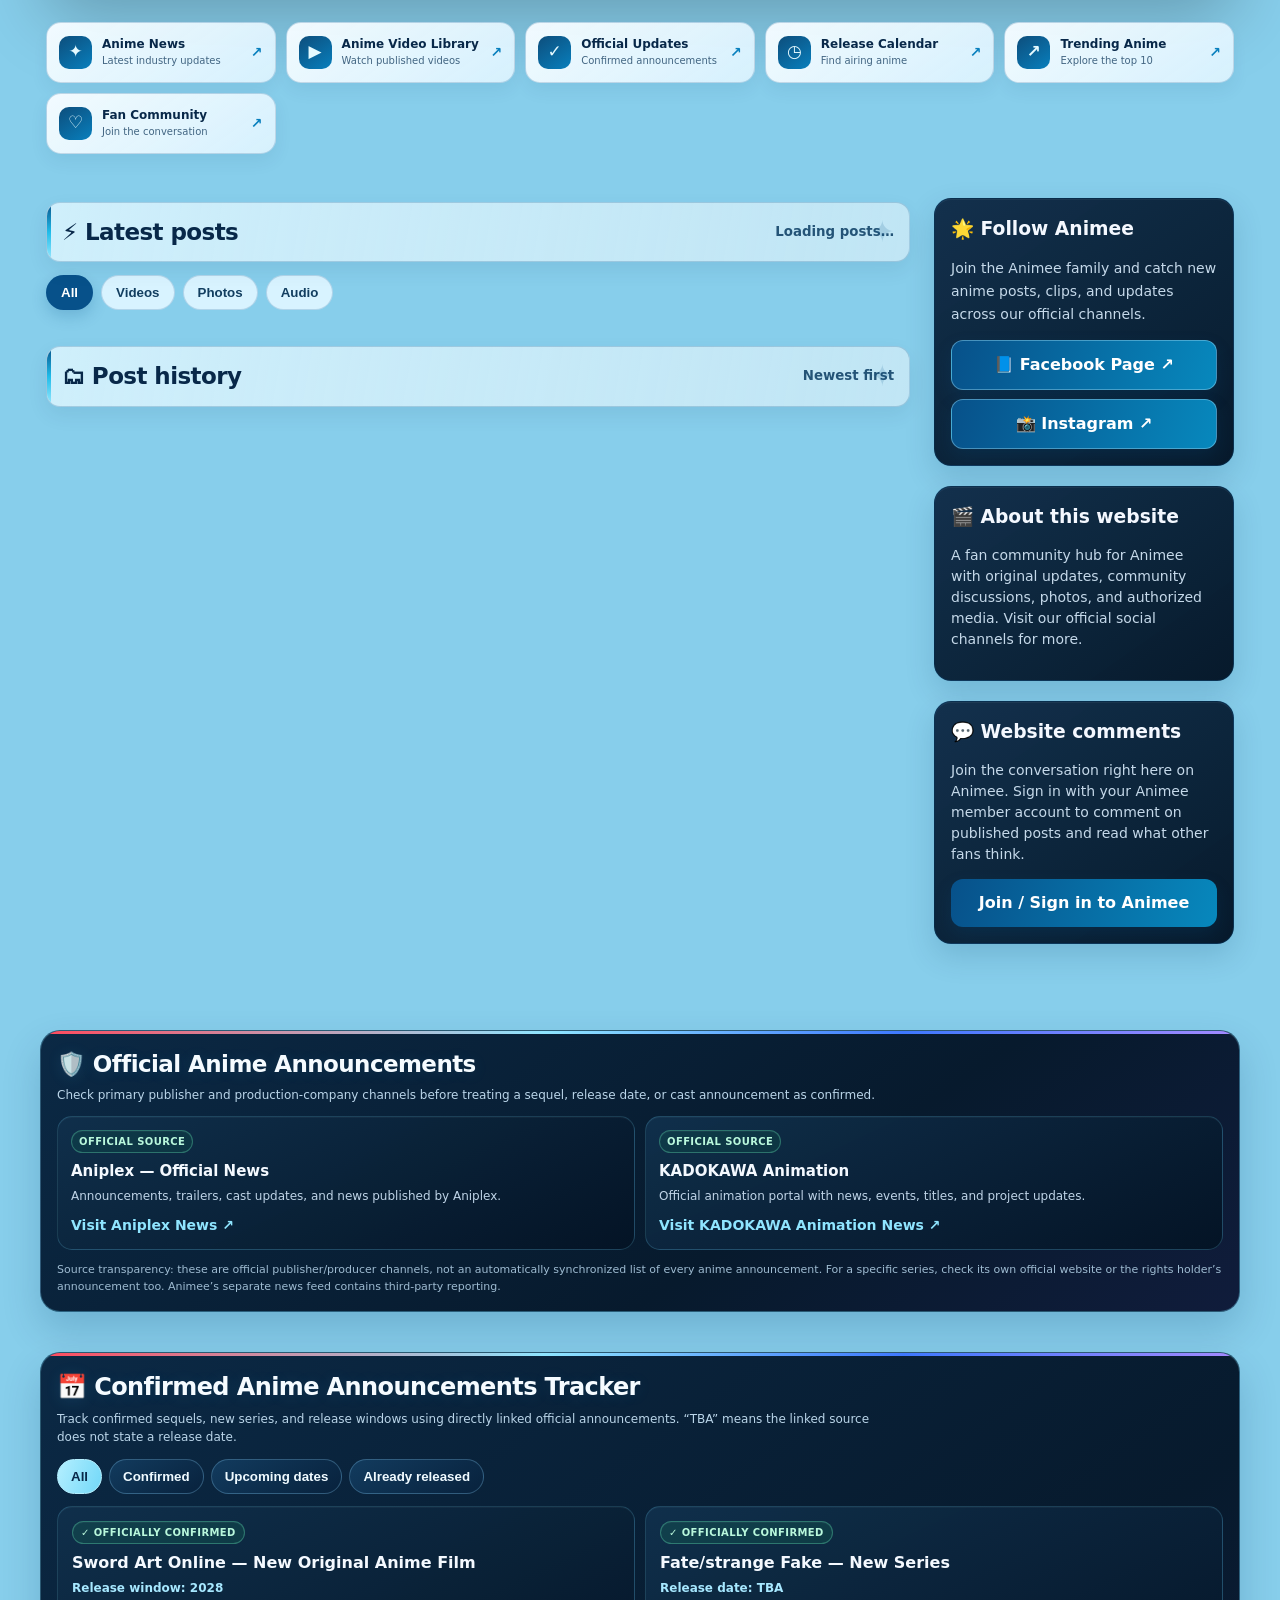
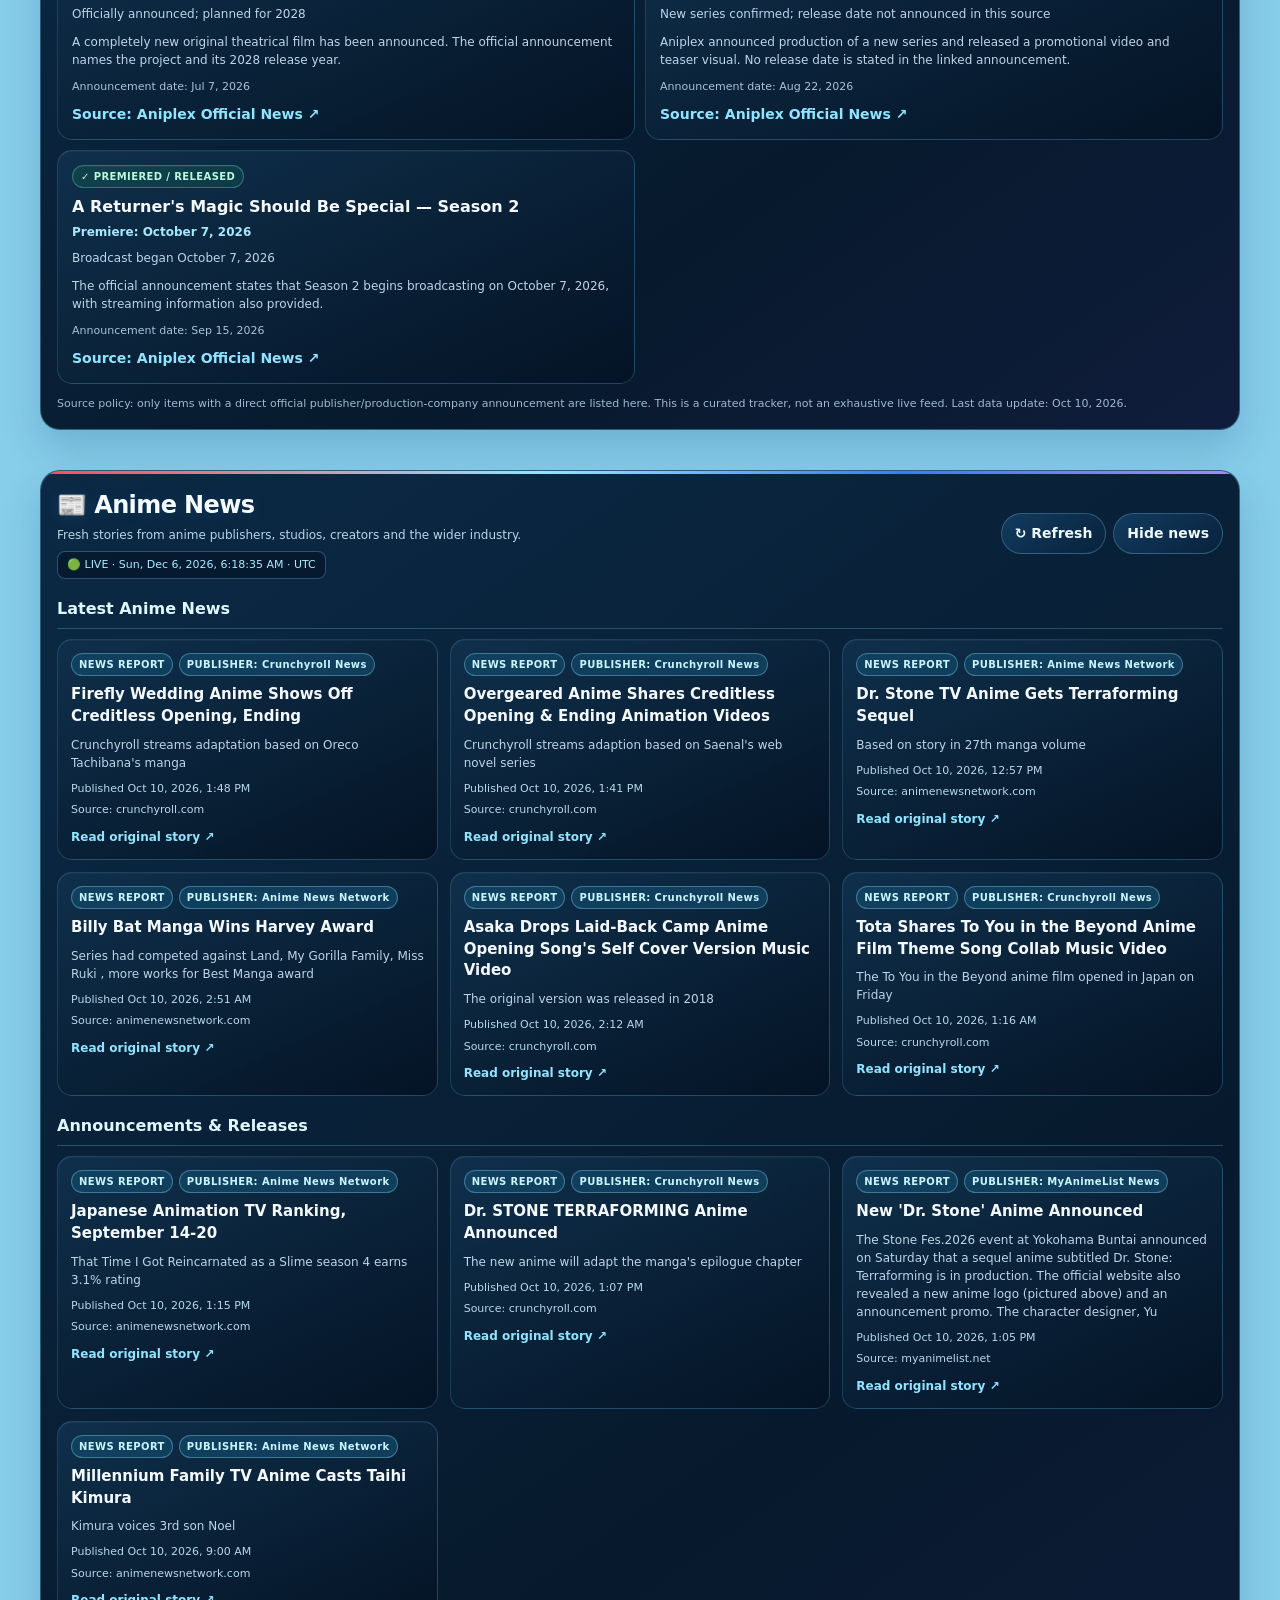
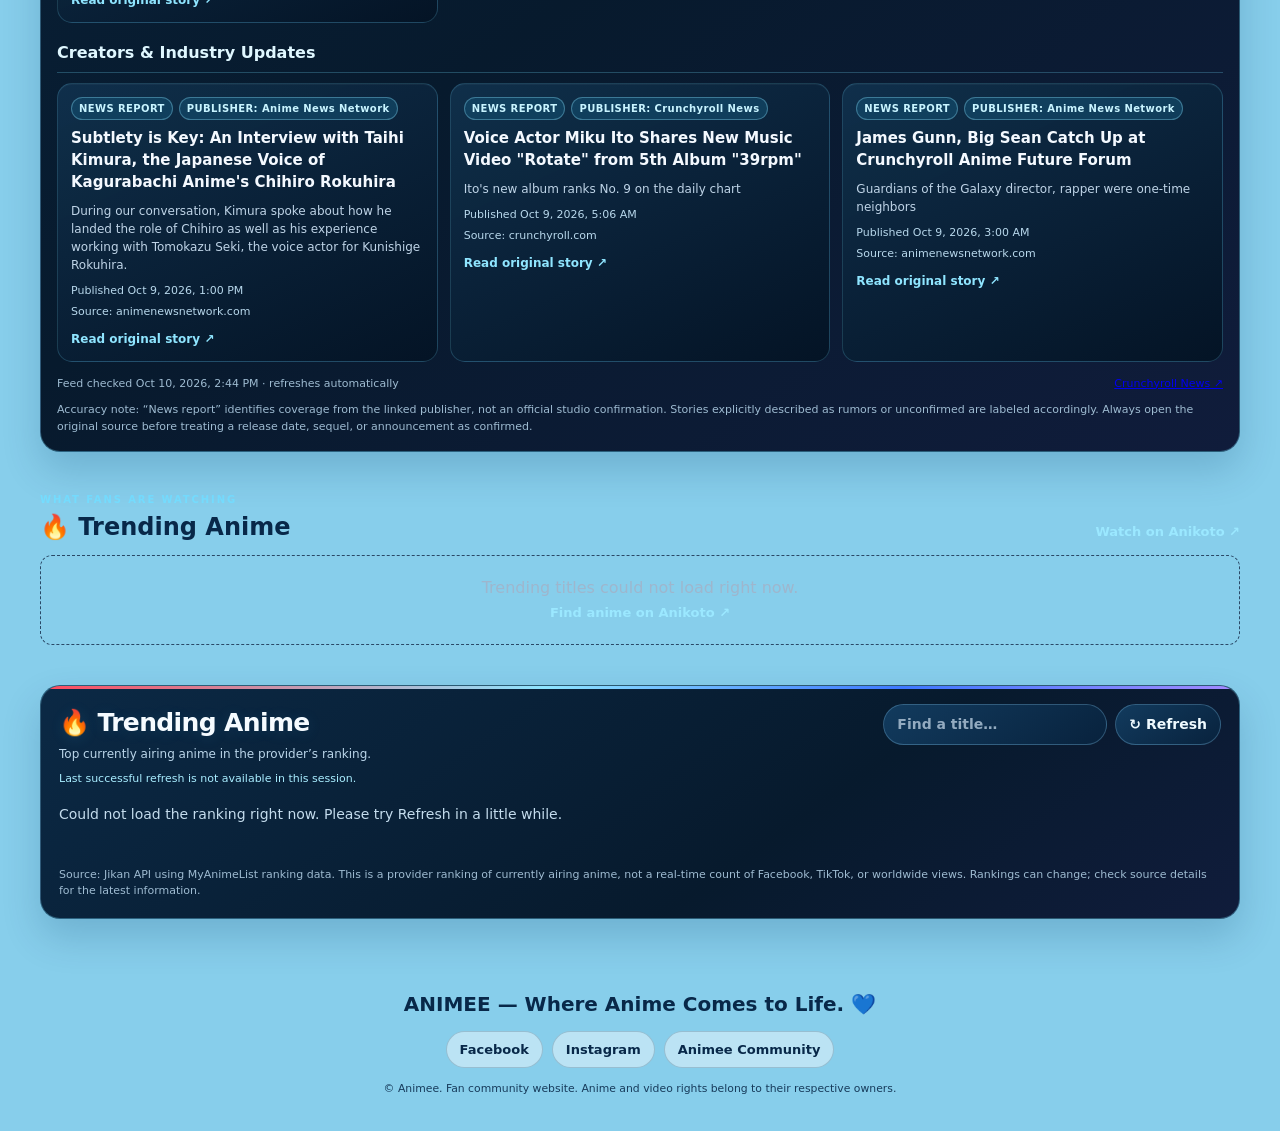
==== commit cc63455b: "Fix canonical and social URLs for GitHub Pages SEO" ====
--- a/index.html
+++ b/index.html
@@ -13,8 +13,8 @@
 <meta property="og:site_name" content="ANIMEE">
 <meta property="og:title" content="ANIMEE | Anime News, Videos & Fan Community">
 <meta property="og:description" content="Explore anime news and announcements, browse anime videos and official trailers, and connect with fans in the ANIMEE community.">
-<link rel="canonical" href="https://animee.animeepages.workers.dev/">
-<meta property="og:url" content="https://animee.animeepages.workers.dev/">
+<link rel="canonical" href="https://animee355.github.io/Animee/">
+<meta property="og:url" content="https://animee355.github.io/Animee/">
 <meta name="twitter:card" content="summary">
 <meta name="twitter:title" content="ANIMEE | Anime News, Videos & Fan Community">
 <meta name="twitter:description" content="Explore anime news and announcements, browse anime videos and official trailers, and connect with fans in the ANIMEE community.">
@@ -352,7 +352,7 @@
 </style>
 
 <script type="application/ld+json">
-{"@context":"https://schema.org","@type":"WebSite","name":"ANIMEE","url":"https://animee.animeepages.workers.dev/","description":"Anime news, announcements, creator updates, fan posts, and community discussions.","inLanguage":"en"}
+{"@context":"https://schema.org","@type":"WebSite","name":"ANIMEE","url":"https://animee355.github.io/Animee/","description":"Anime news, announcements, creator updates, fan posts, and community discussions.","inLanguage":"en"}
 </script>
 <link rel="stylesheet" href="./animee-design-system.css">
 <link rel="stylesheet" href="./animee-discover.css">
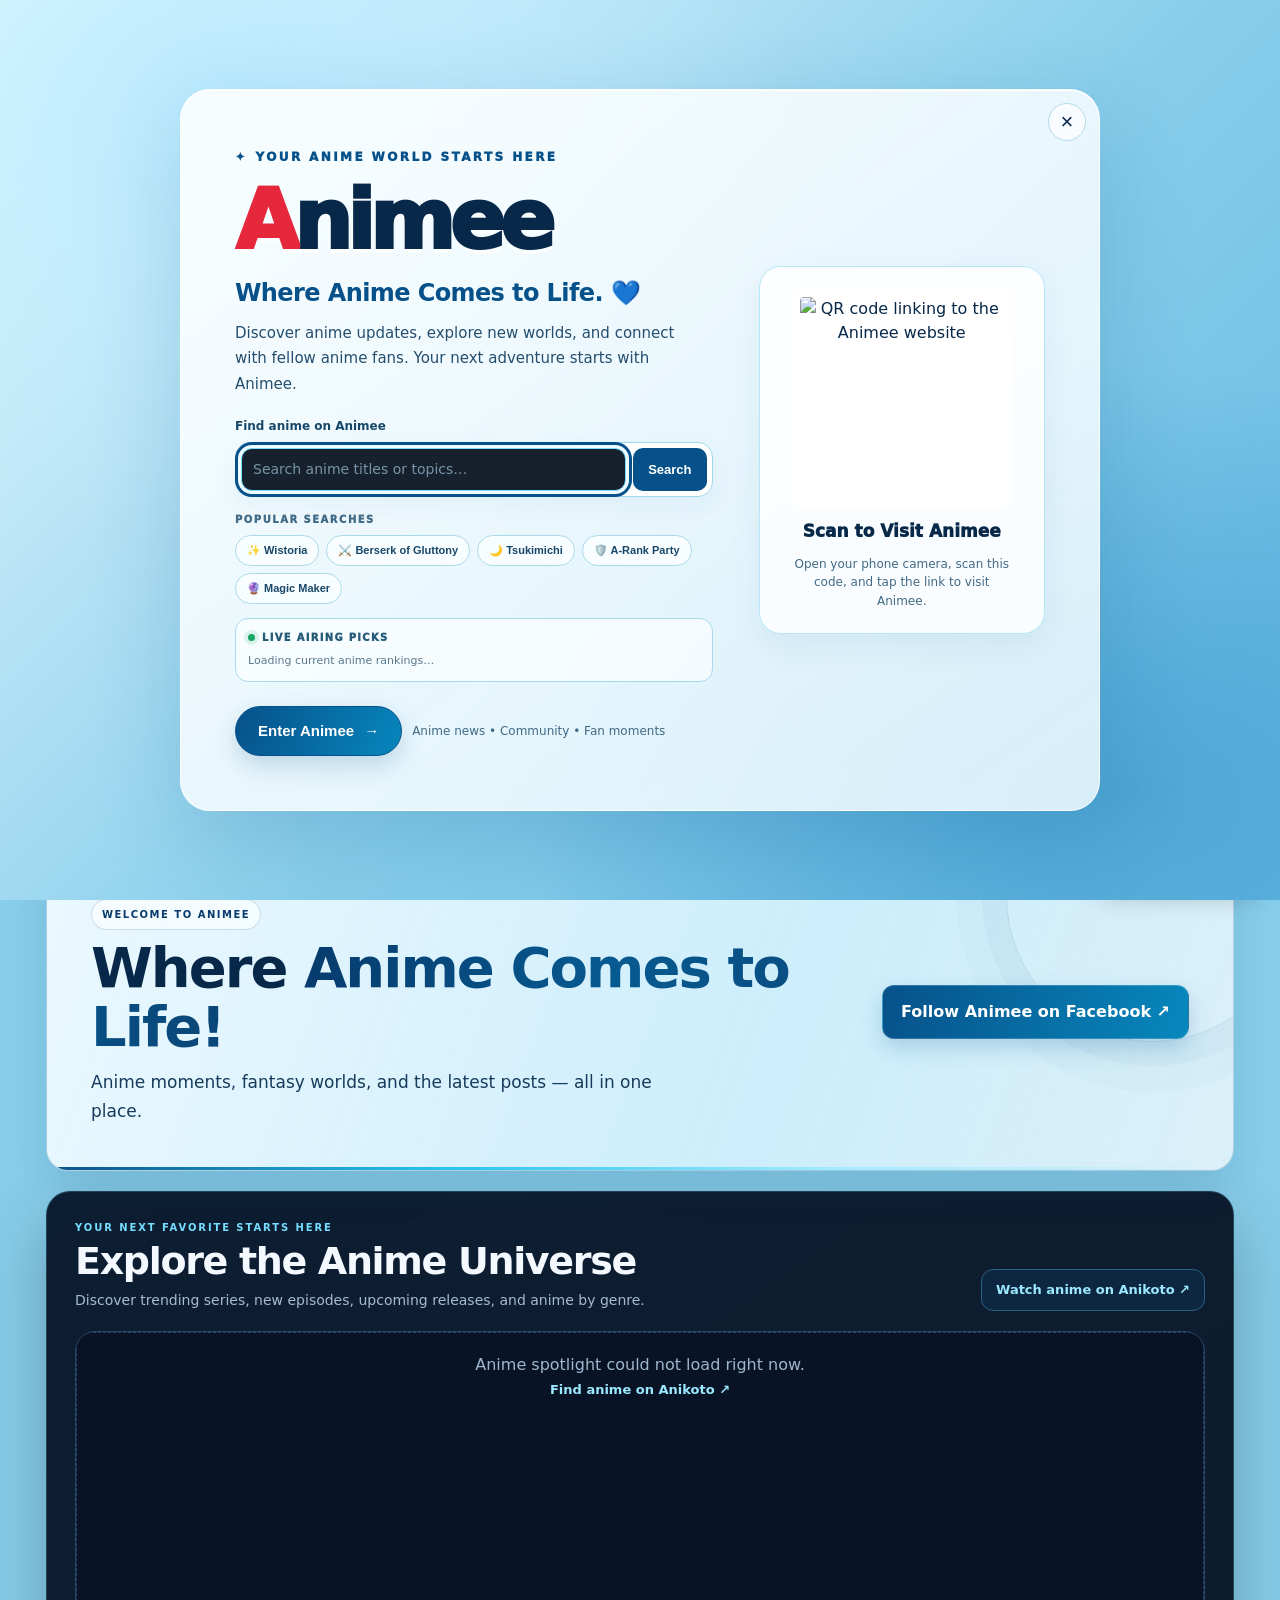
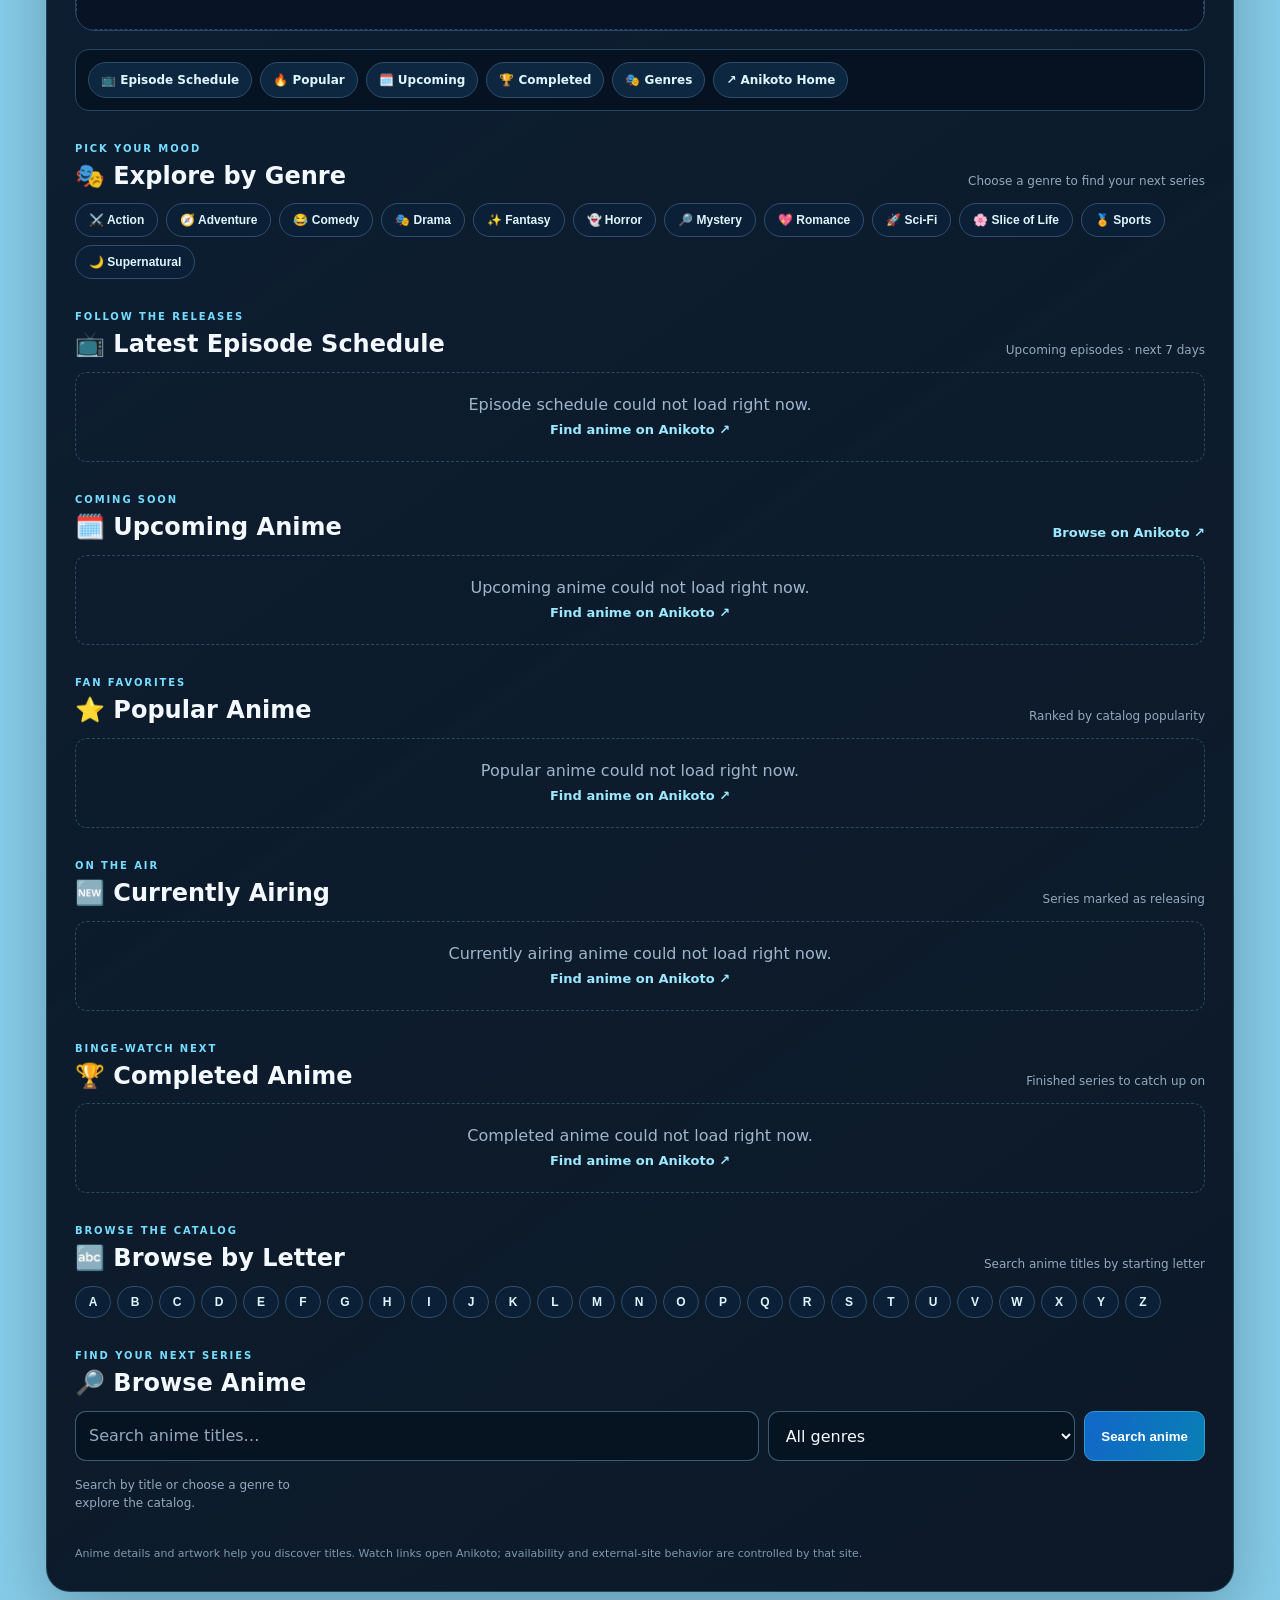
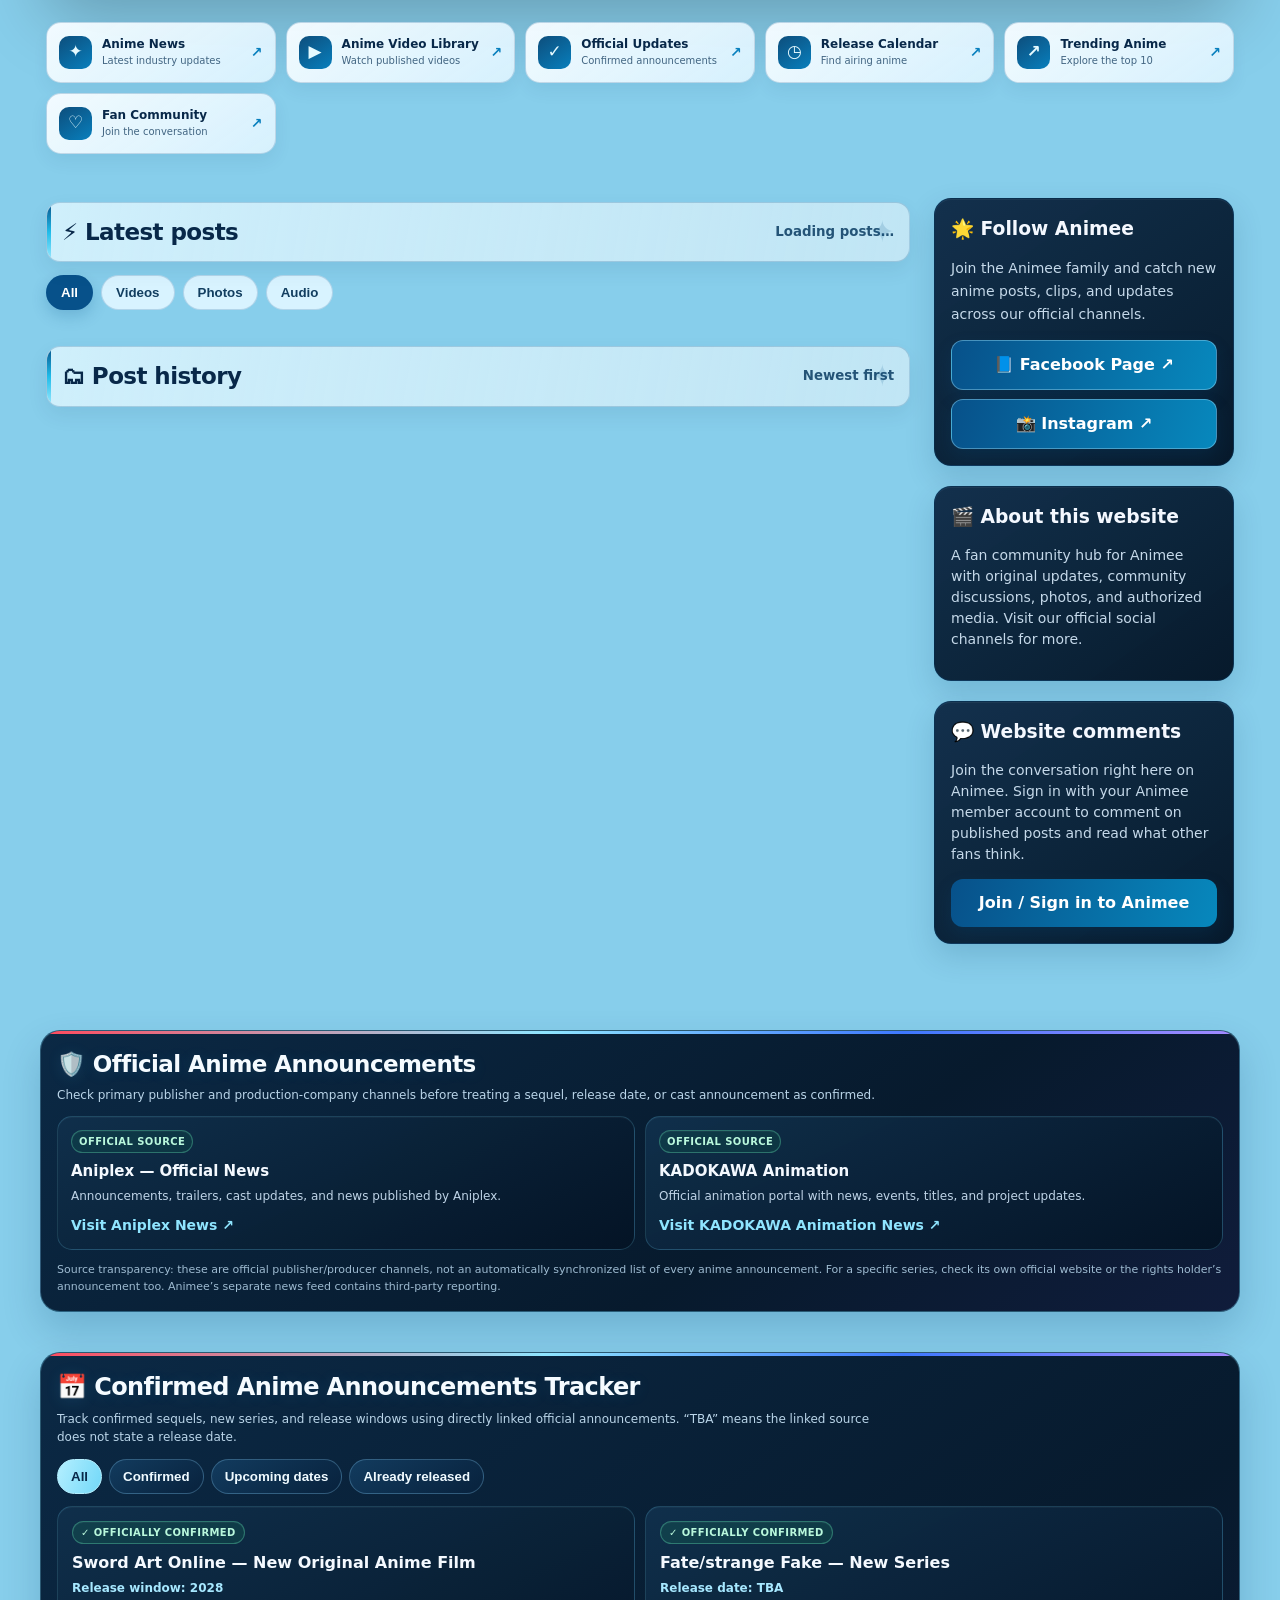
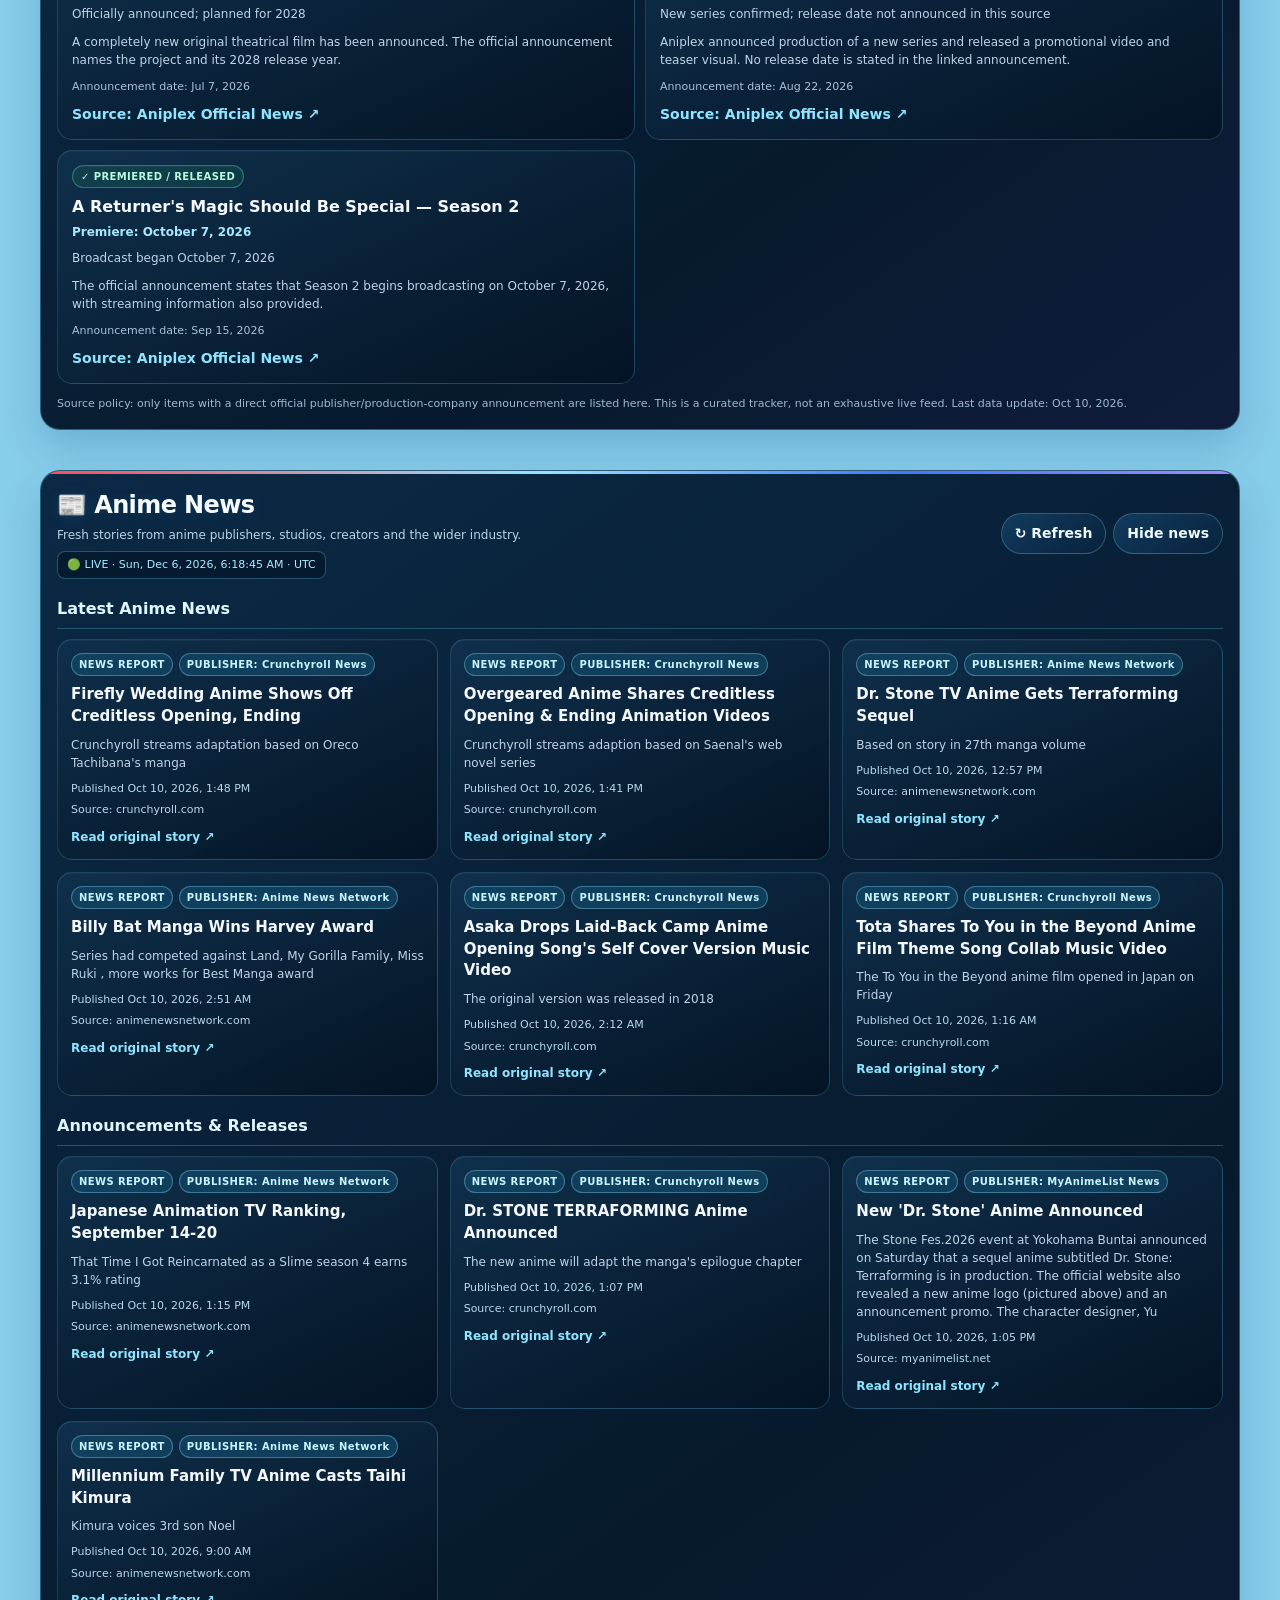
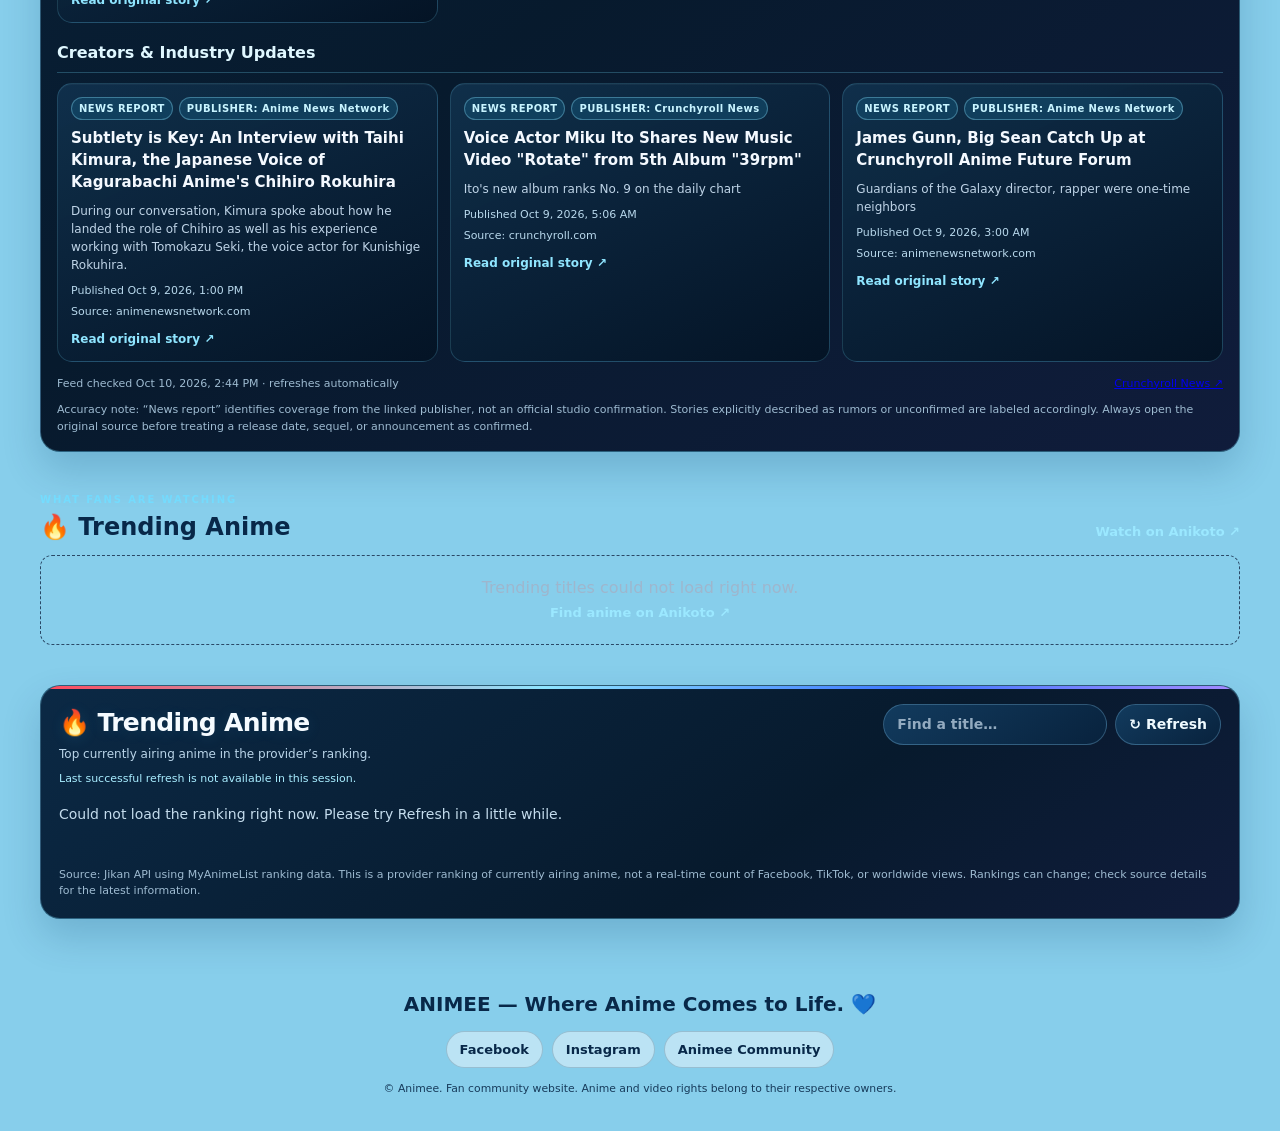
==== commit 9260c415: "Remove stale worker URL from homepage fallback" ====
--- a/index.html
+++ b/index.html
@@ -1239,7 +1239,7 @@
   const qr = gate.querySelector('img');
   if (qr) qr.addEventListener('error', () => {
     const help = gate.querySelector('.welcome-qr-help');
-    if (help) help.textContent = 'QR image could not load. You can still open Animee by visiting animee.animeepages.workers.dev/';
+    if (help) help.textContent = 'QR image could not load. You can still open Animee by visiting animee355.github.io/Animee/';
   }, { once: true });
   const searchForm = document.getElementById('animee-welcome-search-form');
   const searchInput = document.getElementById('animee-welcome-search');
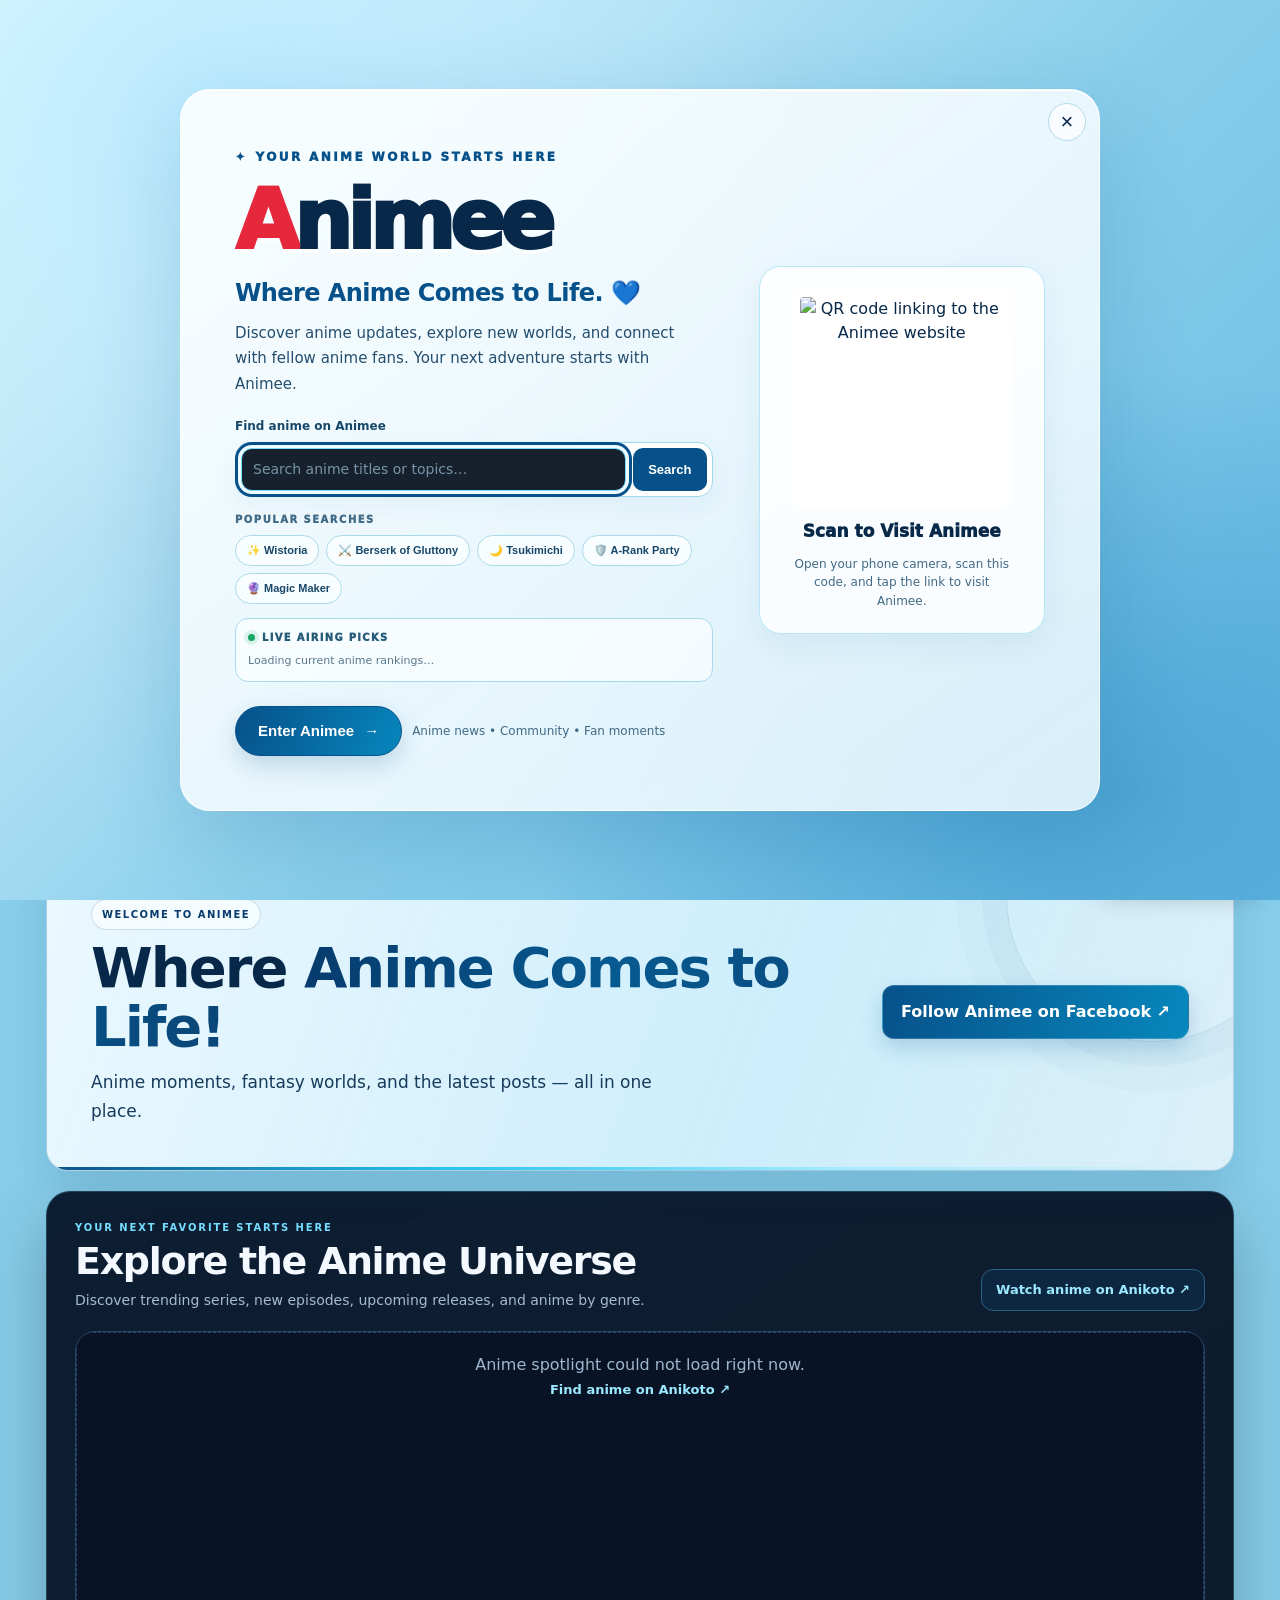
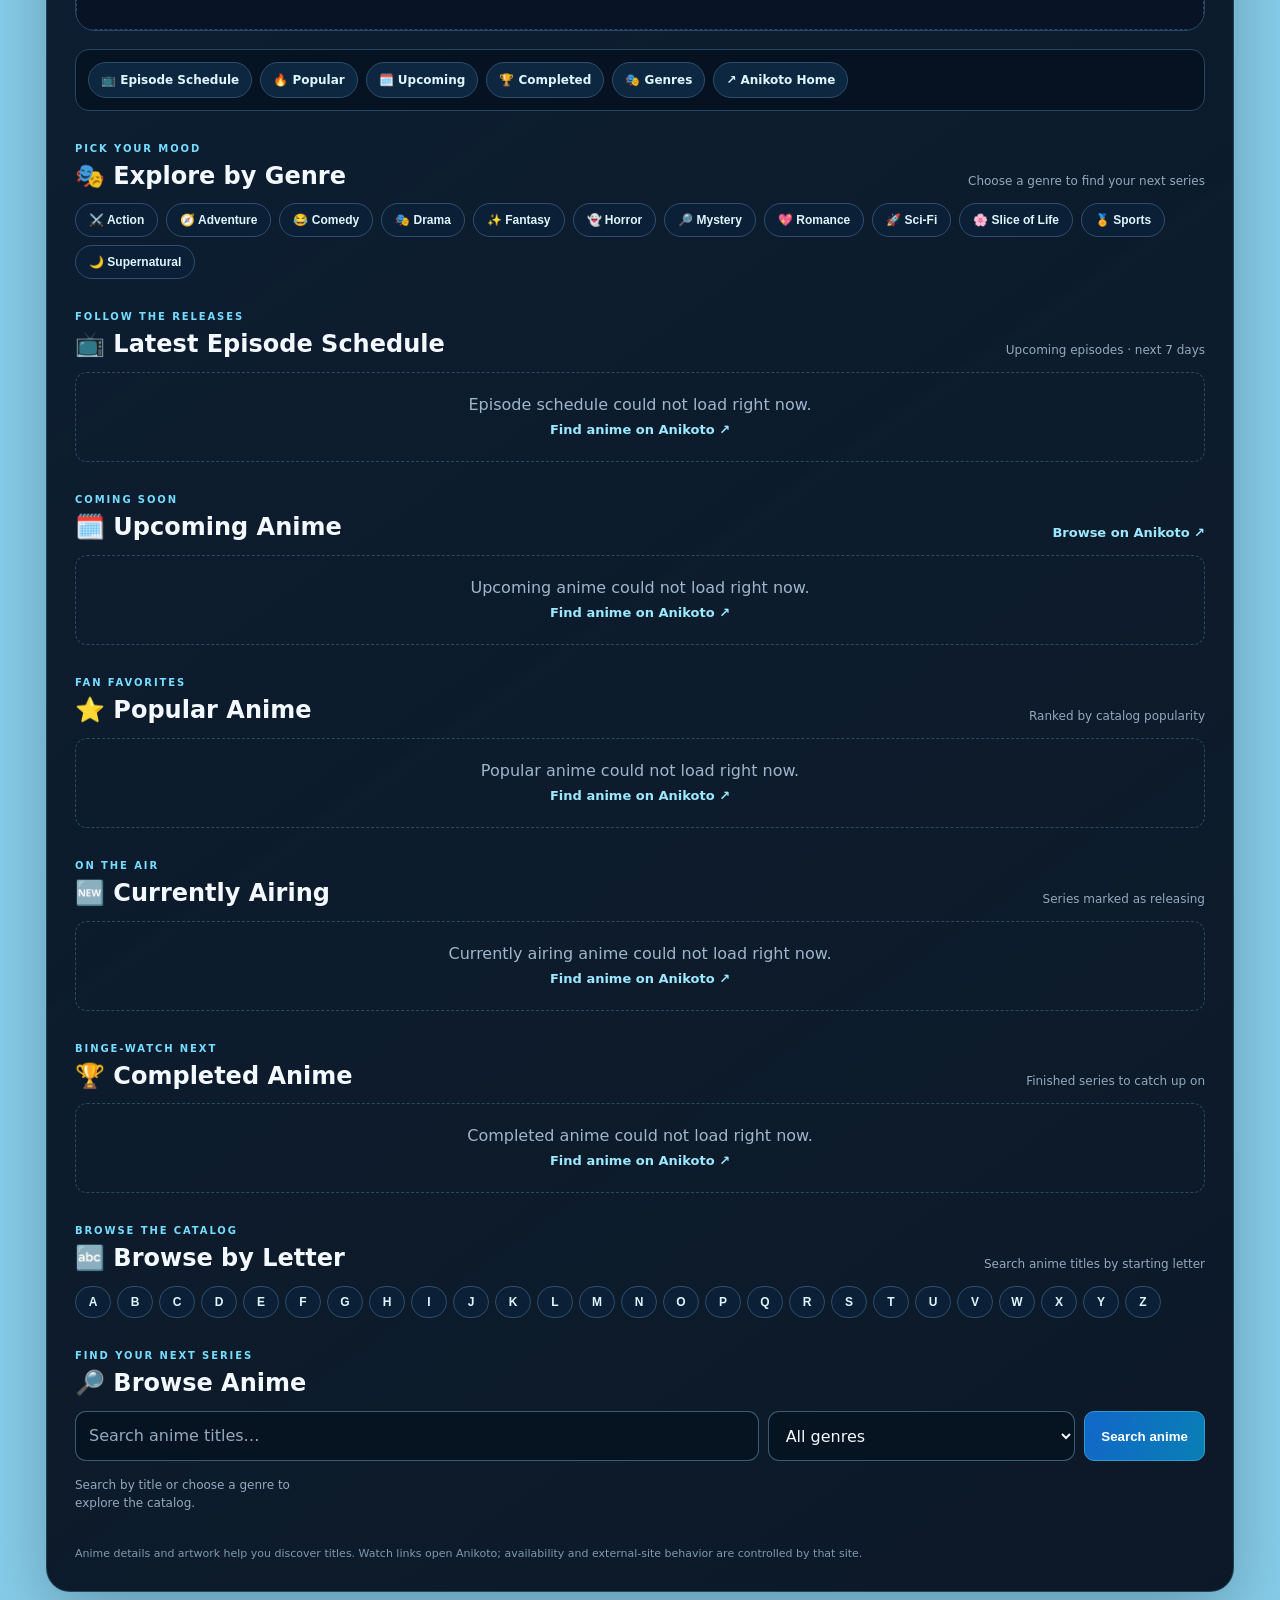
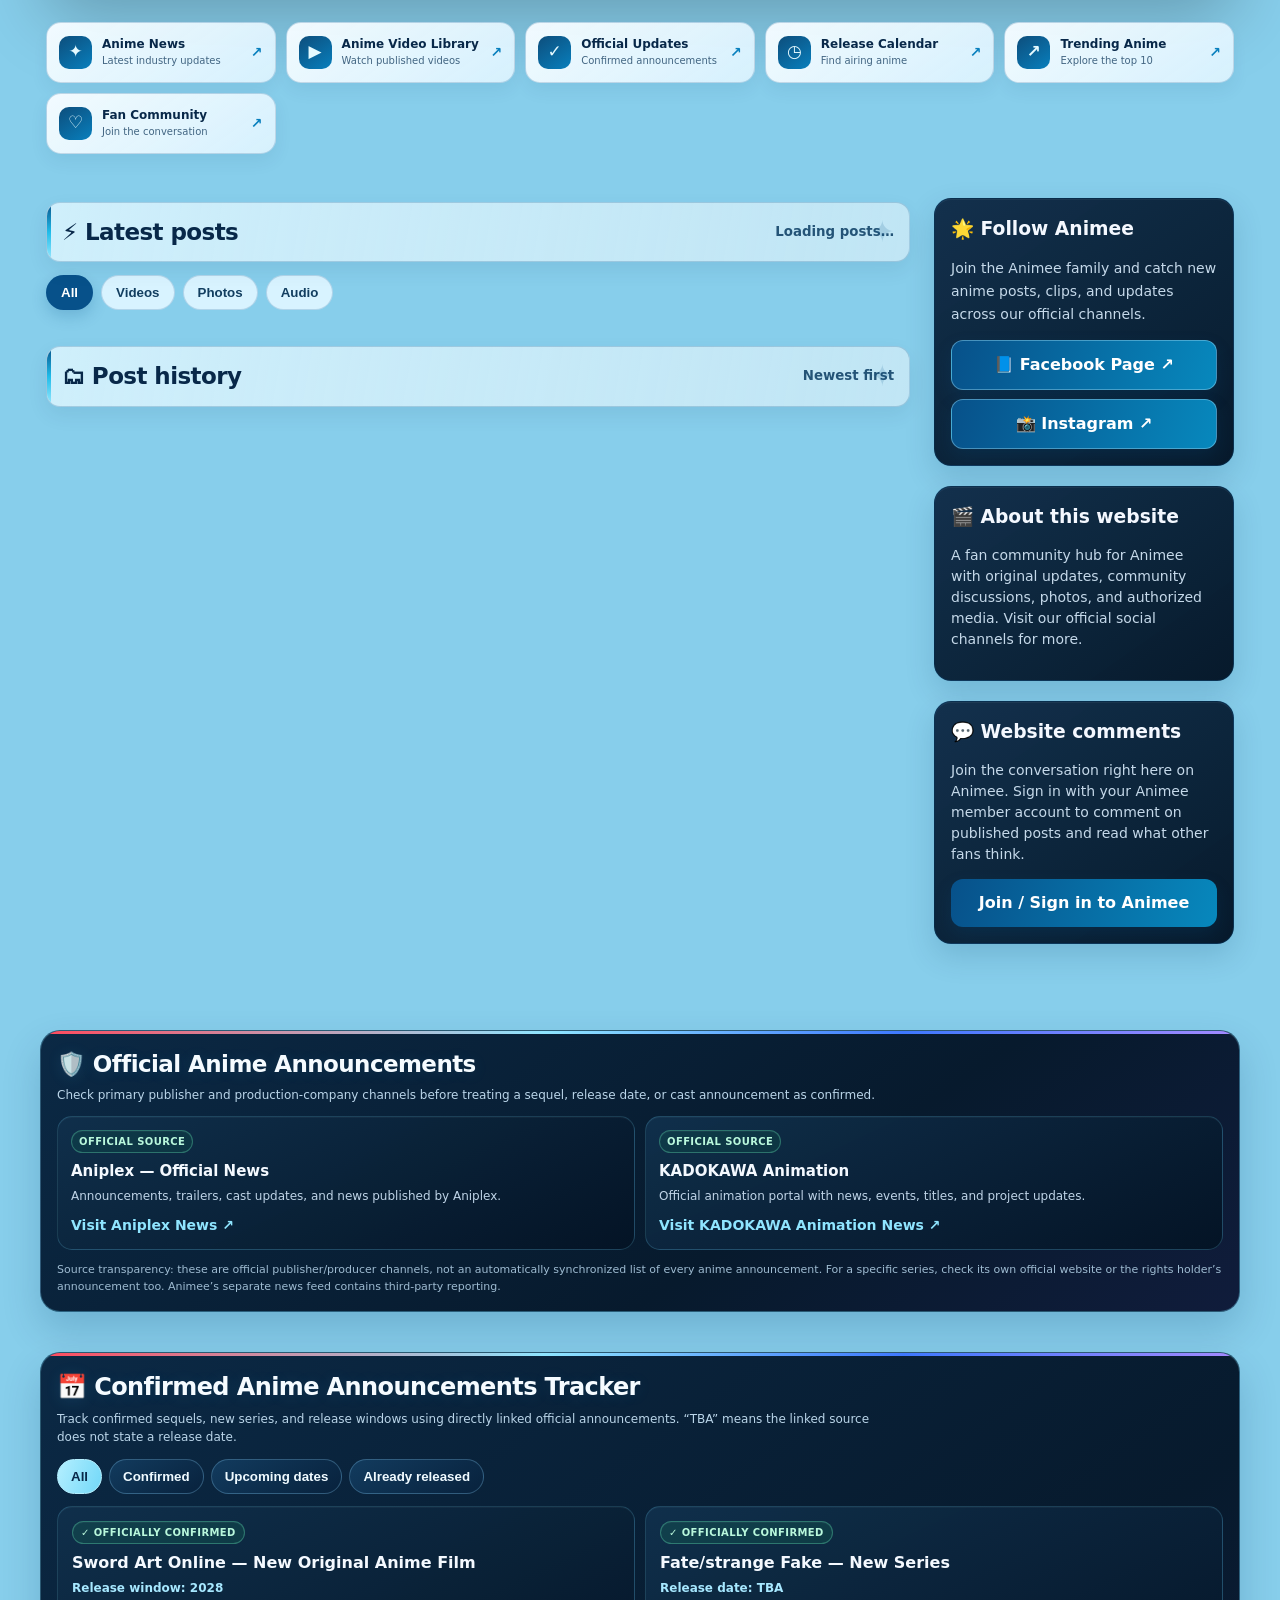
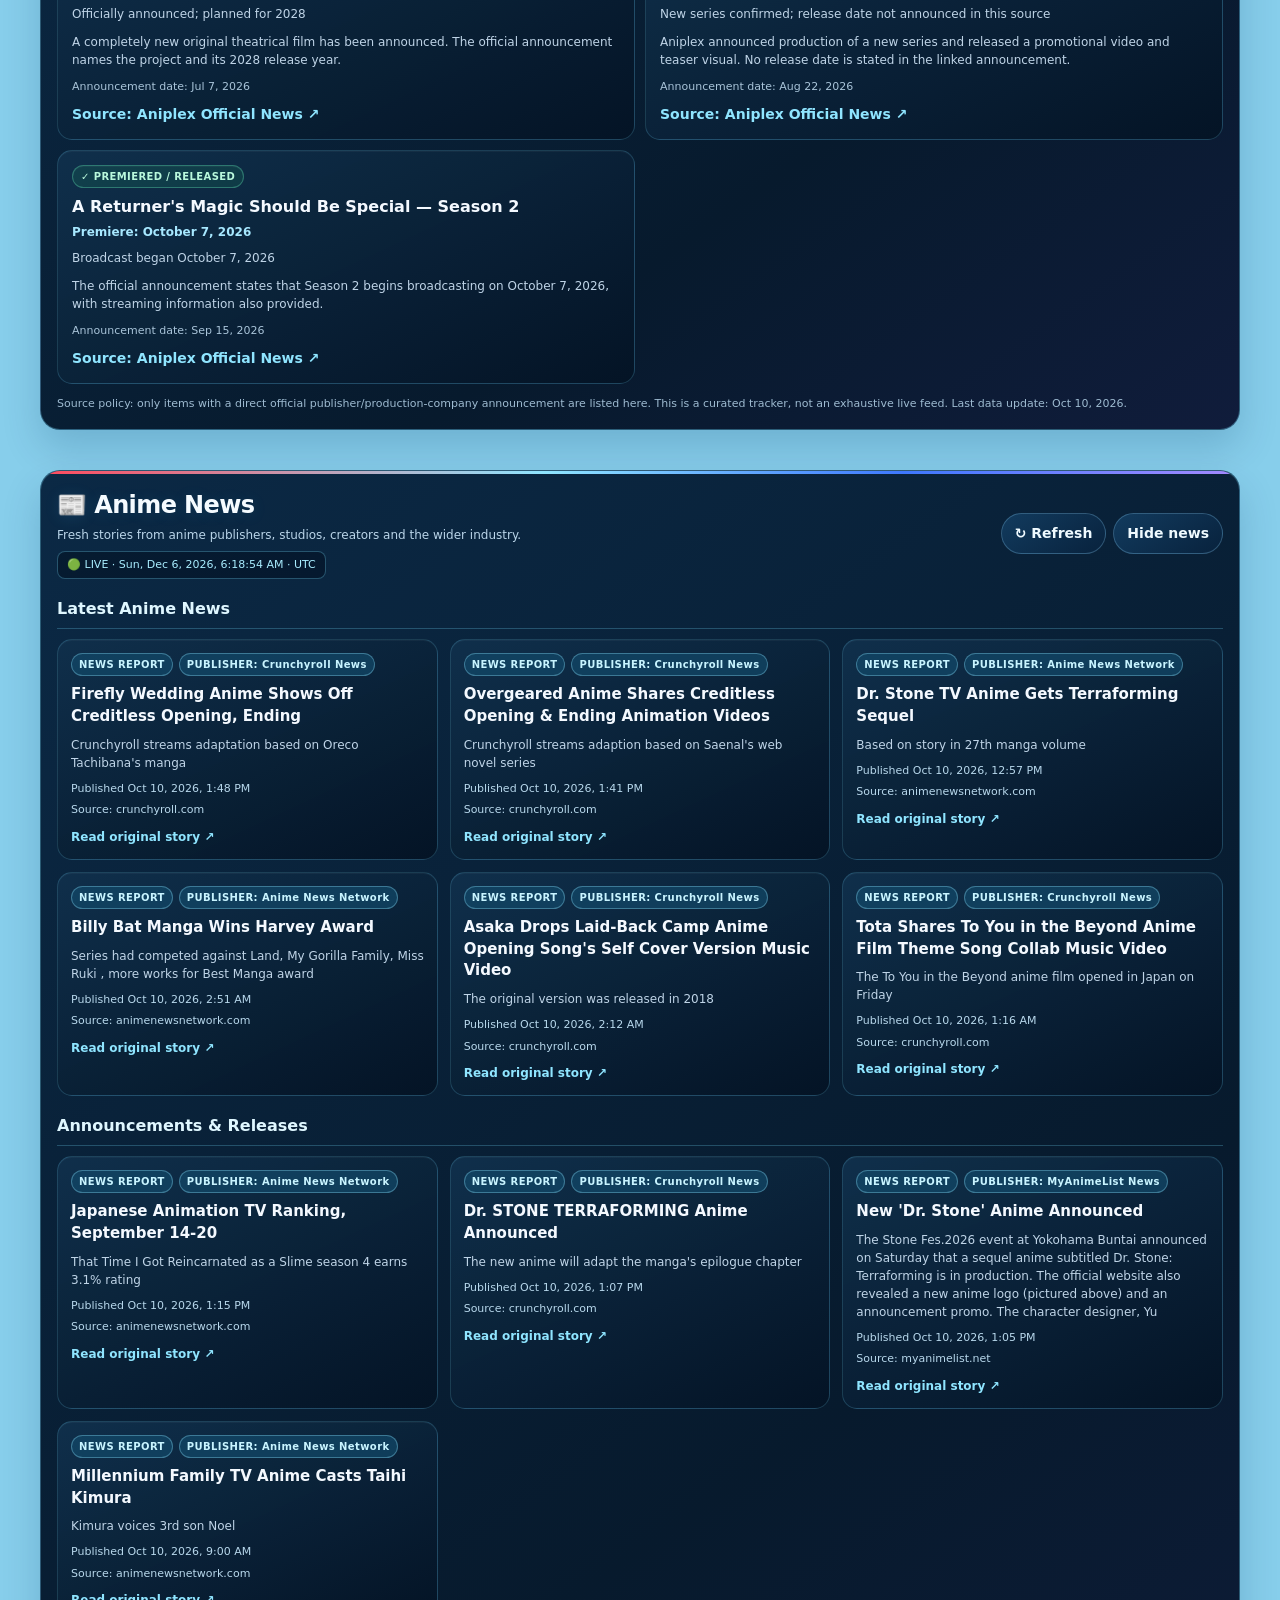
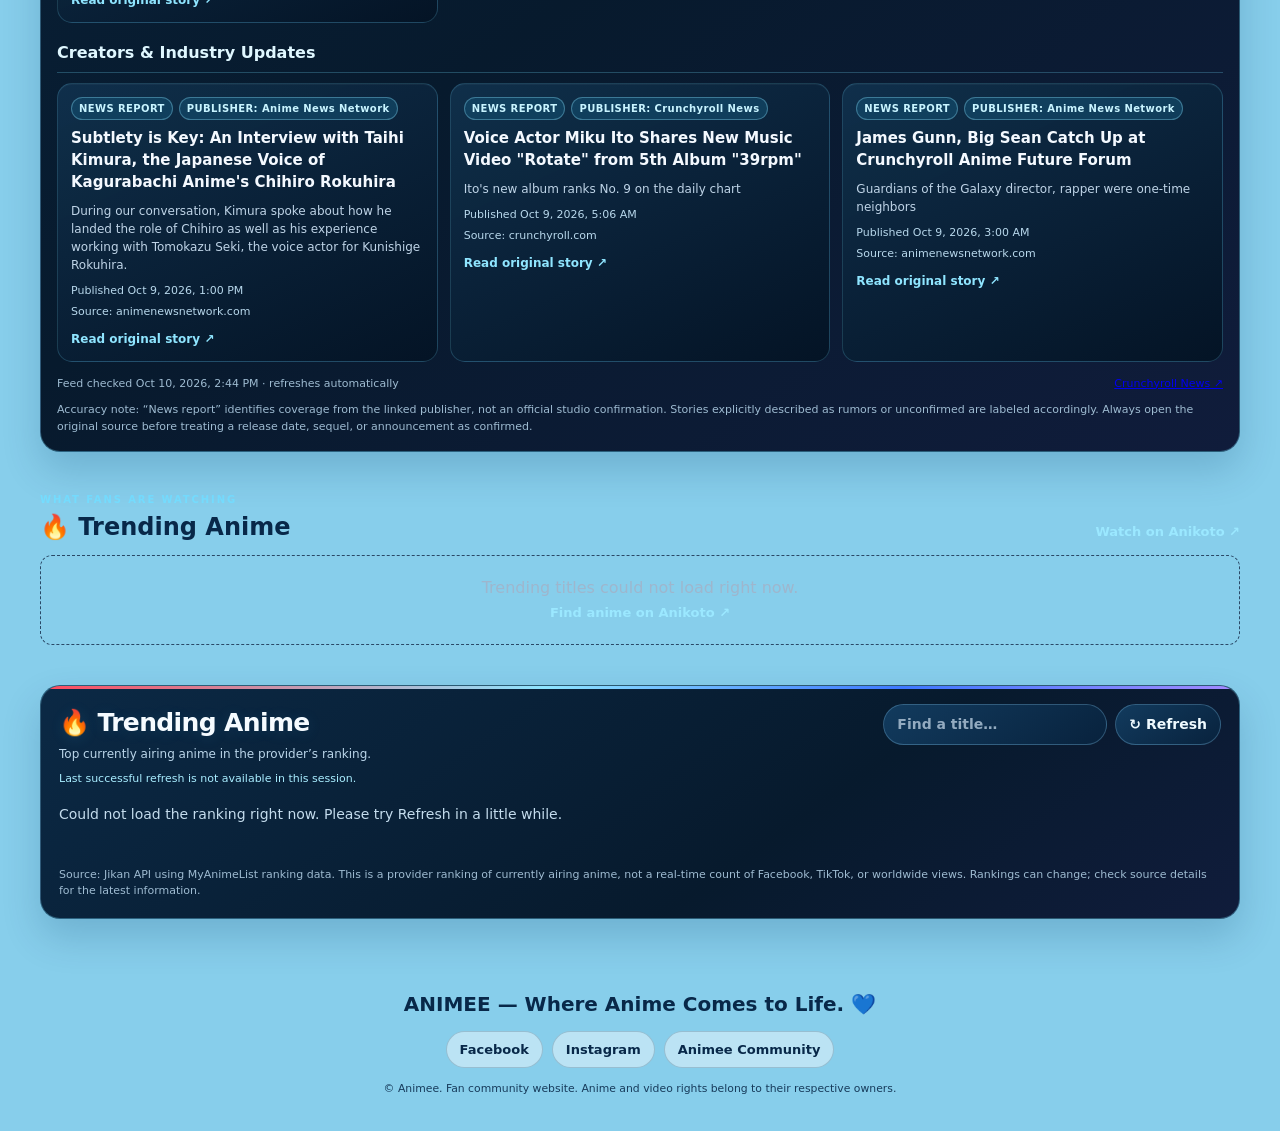
==== commit b93d92b7: "Improve ANIMEE social sharing preview metadata" ====
--- a/index.html
+++ b/index.html
@@ -13,9 +13,11 @@
 <meta property="og:site_name" content="ANIMEE">
 <meta property="og:title" content="ANIMEE | Anime News, Videos & Fan Community">
 <meta property="og:description" content="Explore anime news and announcements, browse anime videos and official trailers, and connect with fans in the ANIMEE community.">
+<meta property="og:image" content="https://animee355.github.io/Animee/cover.png">
 <link rel="canonical" href="https://animee355.github.io/Animee/">
 <meta property="og:url" content="https://animee355.github.io/Animee/">
-<meta name="twitter:card" content="summary">
+<meta name="twitter:card" content="summary_large_image">
+<meta name="twitter:image" content="https://animee355.github.io/Animee/cover.png">
 <meta name="twitter:title" content="ANIMEE | Anime News, Videos & Fan Community">
 <meta name="twitter:description" content="Explore anime news and announcements, browse anime videos and official trailers, and connect with fans in the ANIMEE community.">
 <style>
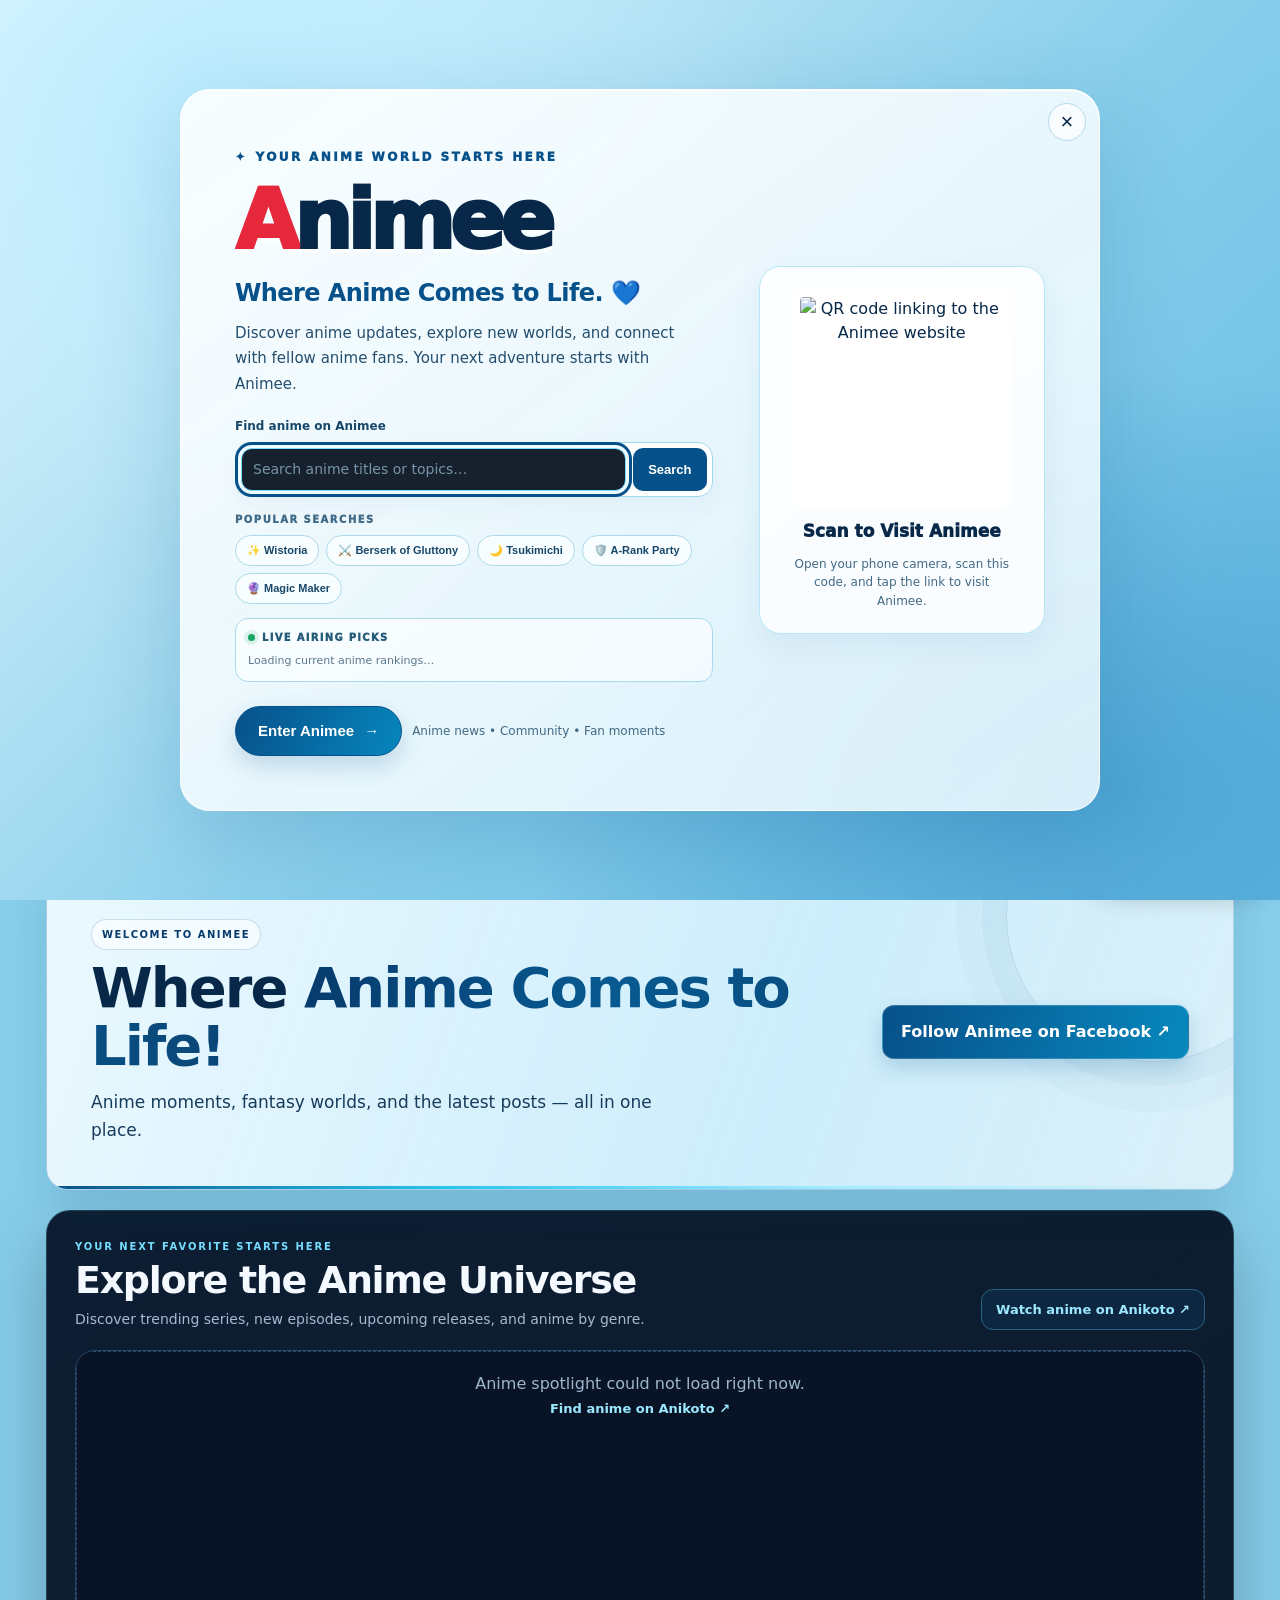
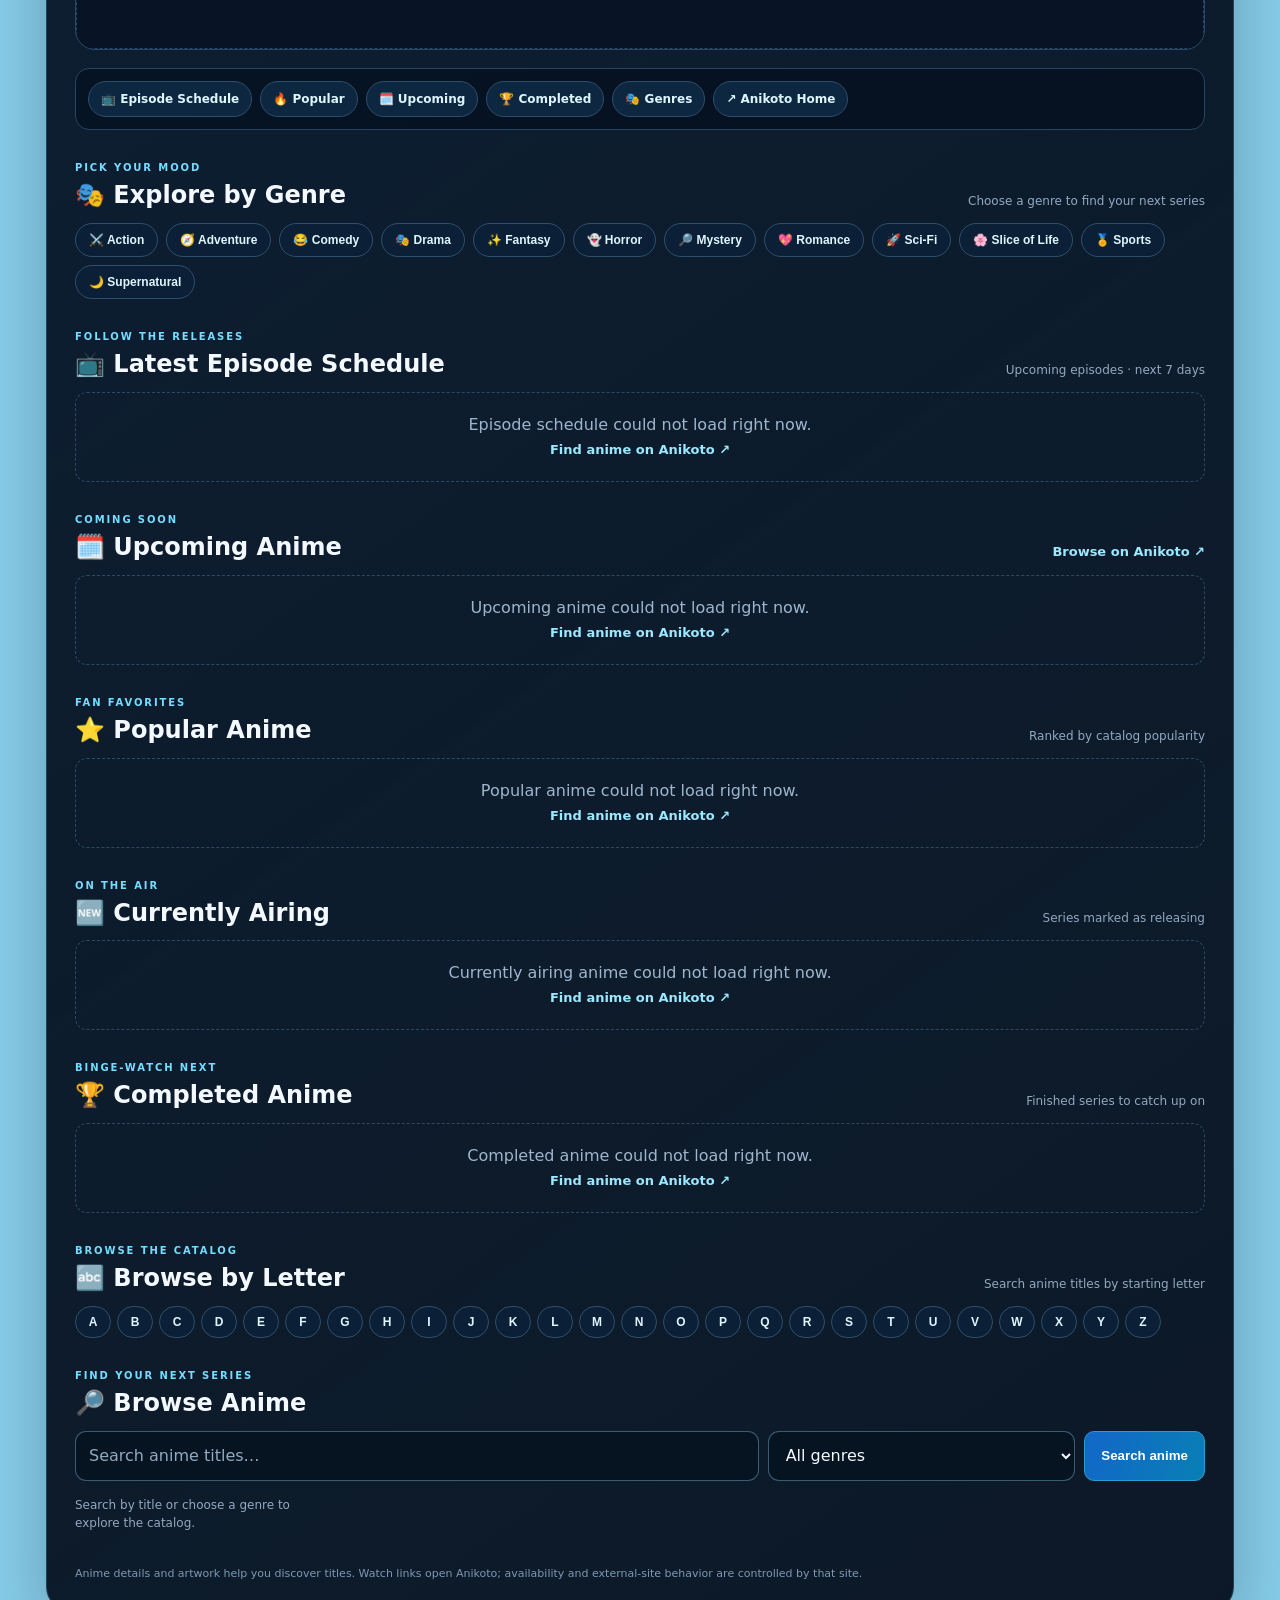
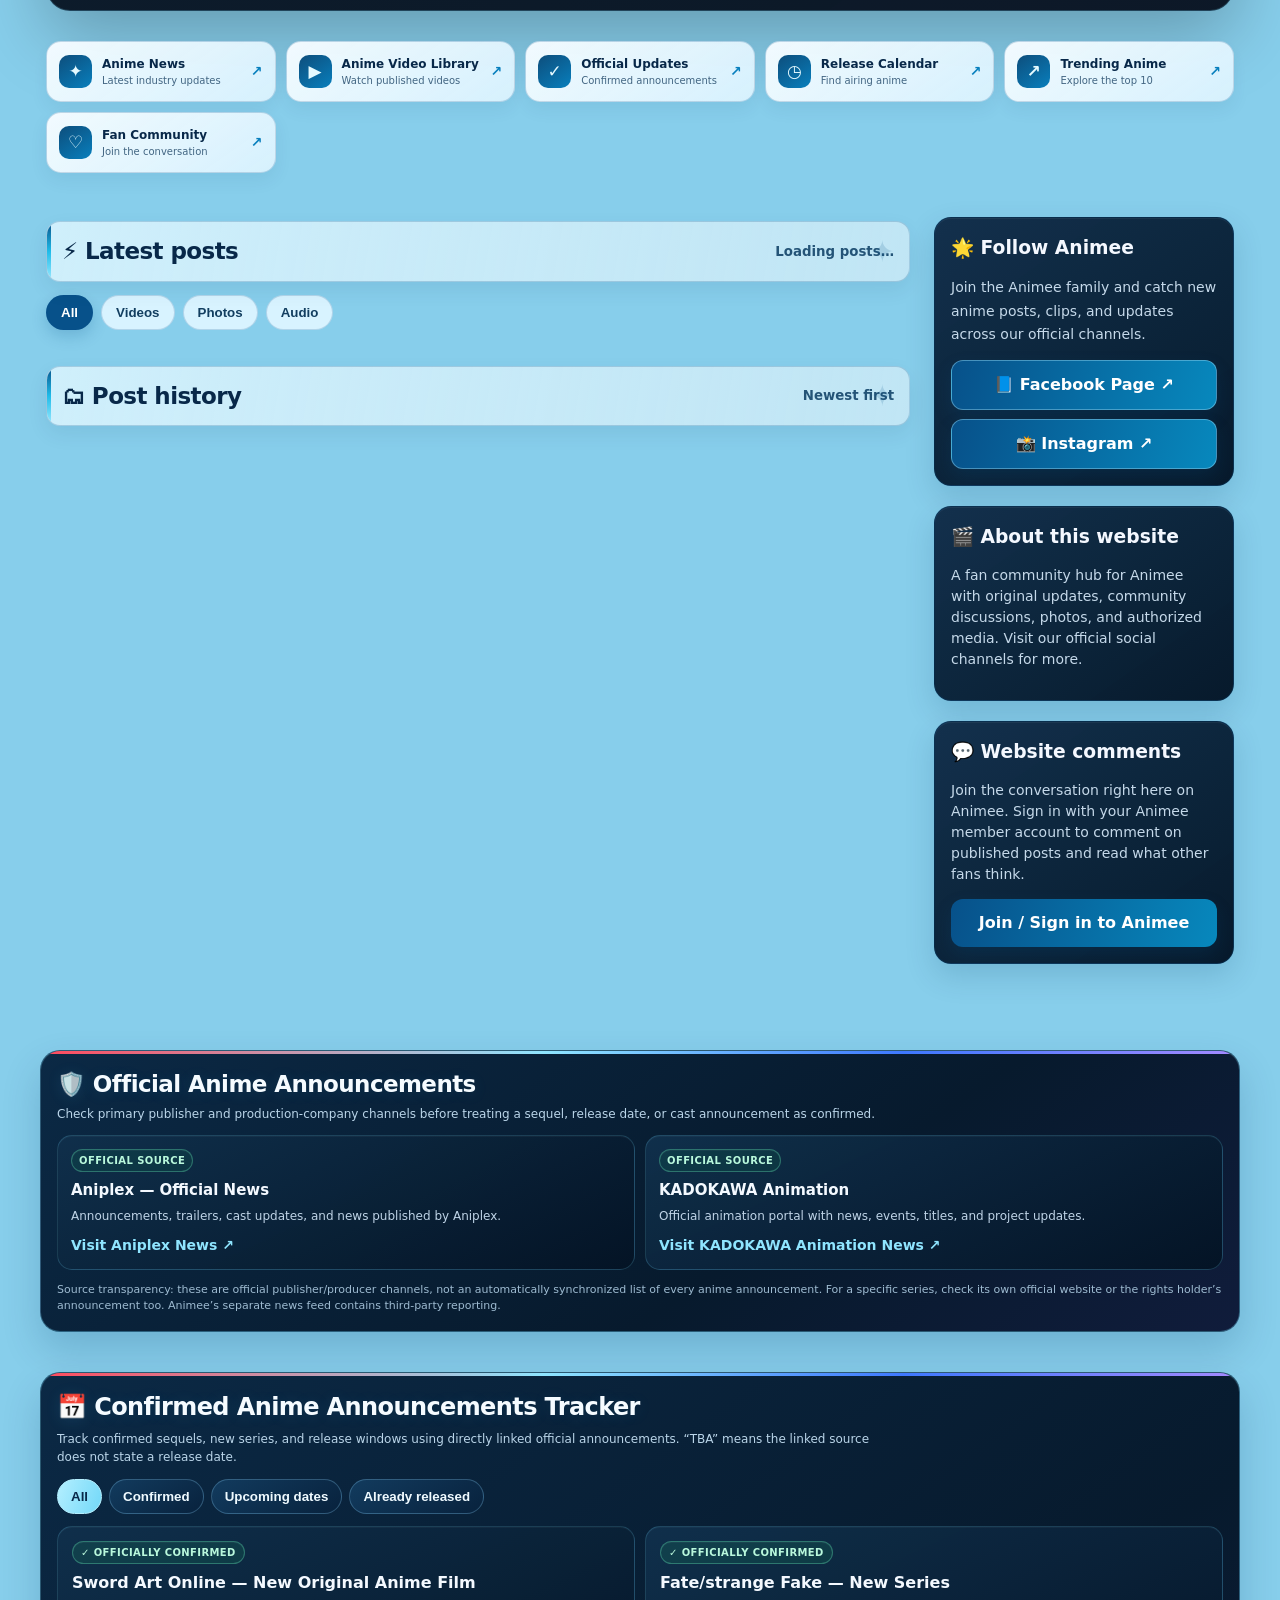
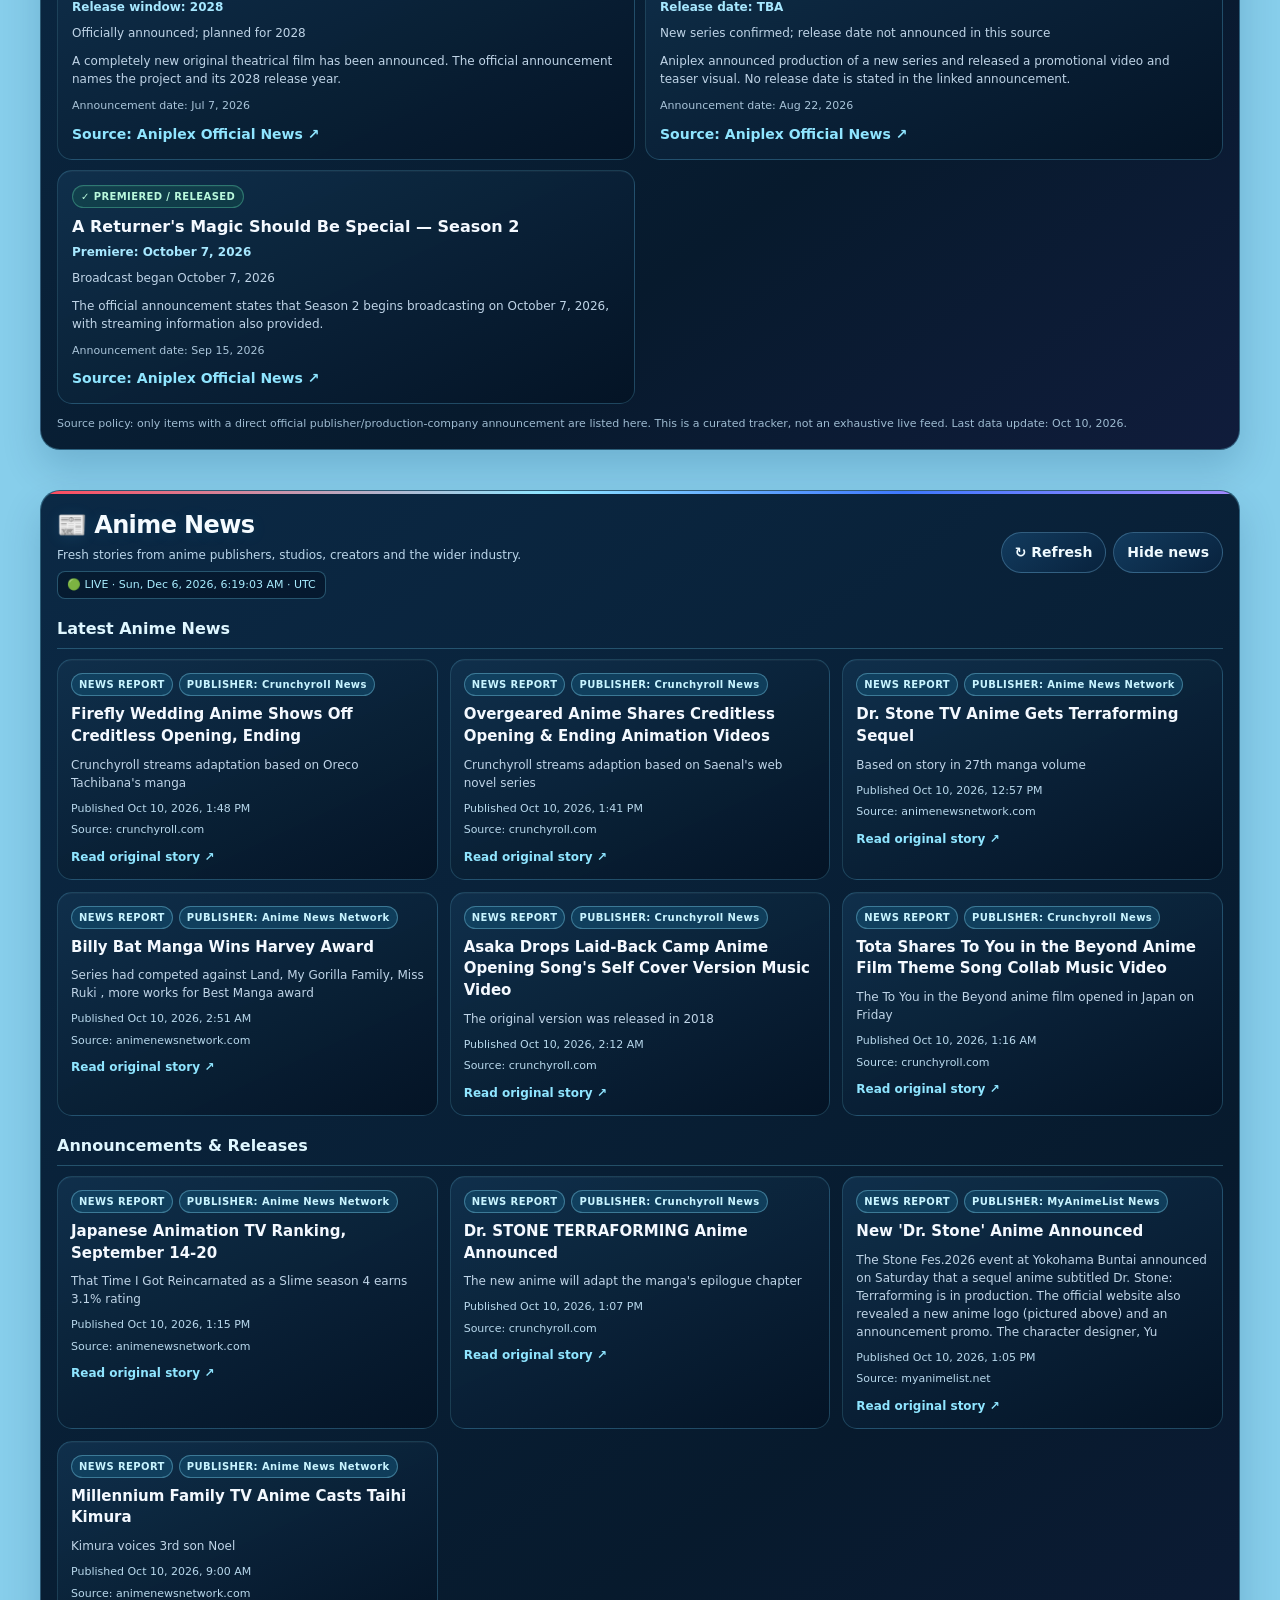
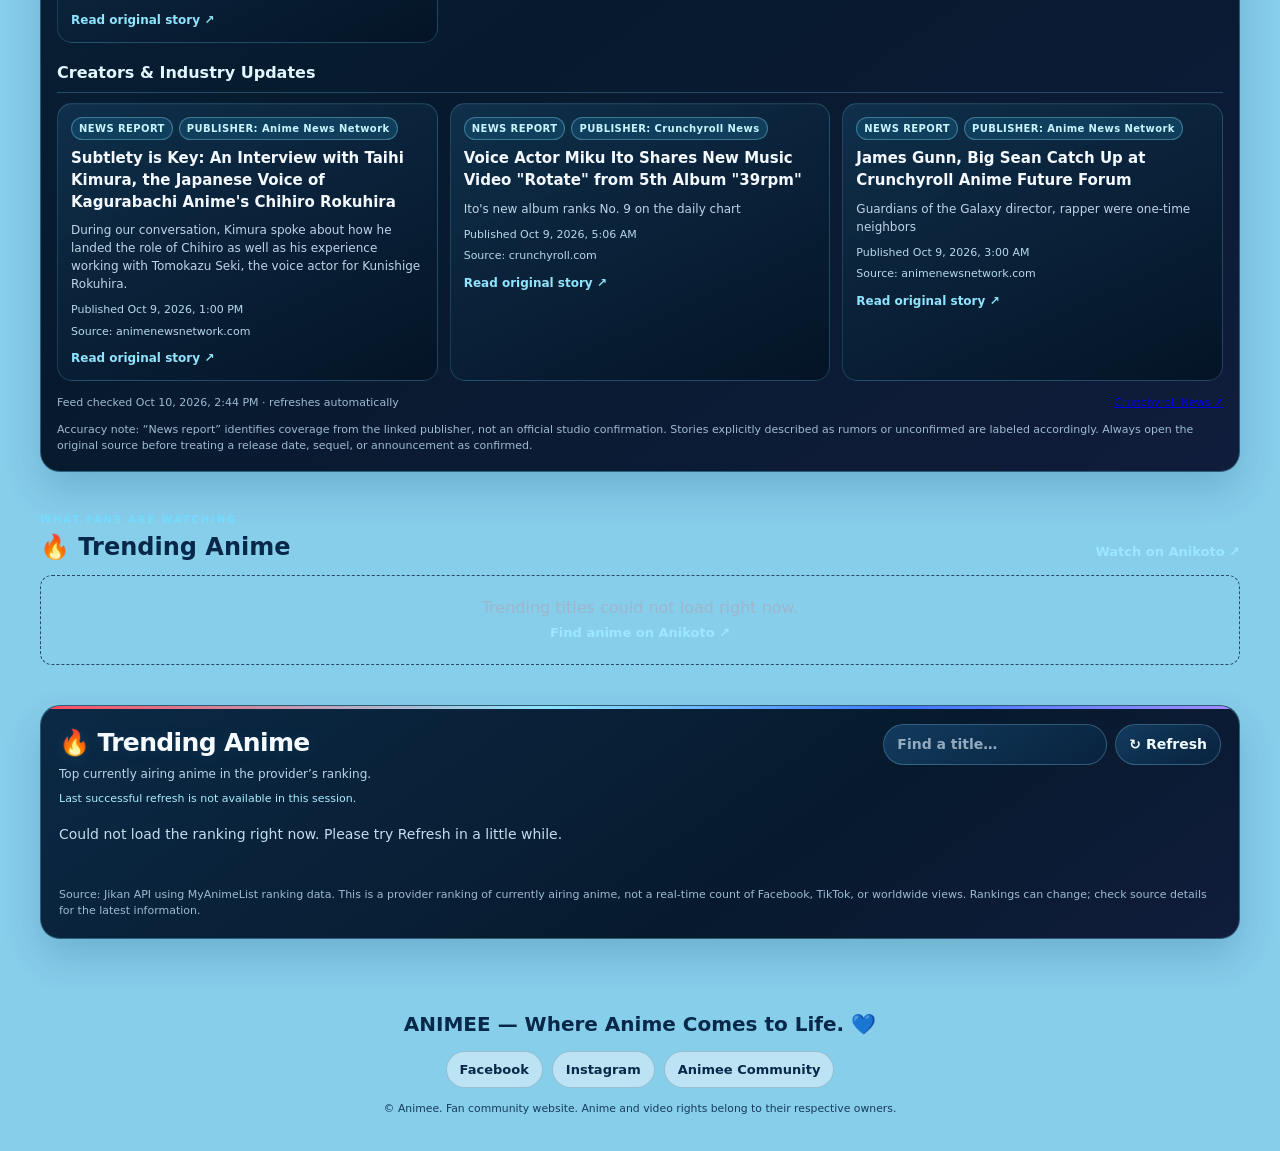
==== commit 076a0969: "Improve homepage banner loading and social image accessibility" ====
--- a/index.html
+++ b/index.html
@@ -14,6 +14,7 @@
 <meta property="og:title" content="ANIMEE | Anime News, Videos & Fan Community">
 <meta property="og:description" content="Explore anime news and announcements, browse anime videos and official trailers, and connect with fans in the ANIMEE community.">
 <meta property="og:image" content="https://animee355.github.io/Animee/cover.png">
+<meta property="og:image:alt" content="ANIMEE — Where Anime Comes to Life banner">
 <link rel="canonical" href="https://animee355.github.io/Animee/">
 <meta property="og:url" content="https://animee355.github.io/Animee/">
 <meta name="twitter:card" content="summary_large_image">
@@ -476,7 +477,7 @@
 
 <header>
 <div class="banner animee-banner" role="img" aria-label="Animee — Where Anime Comes to Life, with a bold red A, white ANIMEE lettering, anime-inspired heroes, and a cinematic blue-violet background">
-<img class="banner-cover" src="cover.png" alt="ANIMEE banner" />
+<img class="banner-cover" src="cover.png" alt="ANIMEE — Where Anime Comes to Life banner" fetchpriority="high" decoding="async" />
 <div class="banner-copy"><em>Where <span class="tag-anime">Anime</span> Comes to Life ✨</em></div>
 <div class="banner-chip">ANIME • FANTASY • ADVENTURE</div>
 </div>
--- a/animee-design-system.css
+++ b/animee-design-system.css
@@ -332,3 +332,102 @@
   .animee-feature-link:last-child{grid-column:1/-1}
 }
 @media(prefers-reduced-motion:reduce){.animee-feature-link,.hero .follow{transition:none}.animee-feature-link:hover,.hero .follow:hover{transform:none}}
+
+
+/* Reliability and responsive polish — October 2026 */
+.animee-banner{
+  width:100%;
+  min-width:0;
+  aspect-ratio:4.25 / 1;
+  min-height:190px;
+  max-height:320px;
+  border-radius:clamp(14px,2vw,22px)!important;
+  overflow:hidden;
+  isolation:isolate;
+  background-color:#06182d!important;
+}
+.animee-banner .banner-cover{
+  position:absolute;
+  inset:0;
+  display:block;
+  width:100%;
+  height:100%;
+  object-fit:cover;
+  object-position:center 48%;
+  z-index:-1;
+}
+.animee-banner::after{
+  z-index:0;
+  background:
+    linear-gradient(90deg,rgba(2,10,24,.58) 0%,rgba(2,10,24,.08) 28%,rgba(2,10,24,.08) 72%,rgba(2,10,24,.52) 100%),
+    linear-gradient(0deg,rgba(2,10,24,.56) 0%,transparent 42%,rgba(2,10,24,.12) 100%),
+    radial-gradient(ellipse at 50% 48%,rgba(31,151,221,.12),transparent 62%);
+}
+.animee-banner .banner-copy{
+  left:50%;
+  top:auto;
+  bottom:clamp(16px,3vw,28px);
+  transform:translateX(-50%);
+  width:min(92%,780px);
+  max-width:92%;
+  padding:clamp(9px,1.5vw,16px) clamp(12px,2vw,24px);
+  border:1px solid rgba(177,235,255,.24);
+  border-radius:14px;
+  background:linear-gradient(135deg,rgba(4,17,34,.76),rgba(5,28,52,.46));
+  box-shadow:0 10px 32px rgba(0,0,0,.2),inset 0 1px 0 rgba(255,255,255,.08);
+  backdrop-filter:blur(5px);
+}
+.animee-banner .banner-copy em{
+  font-size:clamp(12px,1.65vw,19px);
+  line-height:1.25;
+  letter-spacing:.035em;
+}
+.animee-banner .banner-copy em .tag-anime{
+  color:#9ceaff!important;
+  text-shadow:0 0 18px rgba(83,202,255,.42);
+}
+.animee-banner .banner-chip{
+  right:clamp(8px,1.5vw,16px);
+  top:clamp(8px,1.5vw,16px);
+  bottom:auto;
+  max-width:calc(100% - 16px);
+  white-space:normal;
+  text-align:center;
+  line-height:1.3;
+}
+@media(max-width:640px){
+  .animee-banner{
+    aspect-ratio:1.85 / 1;
+    min-height:168px;
+    max-height:240px;
+    border-radius:14px!important;
+  }
+  .animee-banner .banner-cover{object-position:center 45%}
+  .animee-banner::after{
+    background:
+      linear-gradient(90deg,rgba(2,10,24,.42),rgba(2,10,24,.08) 50%,rgba(2,10,24,.35)),
+      linear-gradient(0deg,rgba(2,10,24,.66),transparent 72%);
+  }
+  .animee-banner .banner-copy{
+    bottom:12px;
+    width:calc(100% - 24px);
+    max-width:none;
+    padding:9px 10px;
+    border-radius:10px;
+  }
+  .animee-banner .banner-copy em{font-size:clamp(11px,3.1vw,14px);letter-spacing:0}
+  .animee-banner .banner-chip{
+    top:8px;right:8px;
+    font-size:7px;letter-spacing:.06em;
+    padding:4px 6px;
+  }
+}
+@media(max-width:360px){
+  .animee-banner{min-height:154px}
+  .animee-banner .banner-copy{bottom:9px}
+  .animee-banner .banner-copy em{font-size:11px}
+  .animee-banner .banner-chip{max-width:58%;font-size:6px}
+}
+@media(prefers-reduced-motion:reduce){
+  .animee-banner,.animee-banner *{scroll-behavior:auto!important;animation:none!important;transition:none!important}
+}
